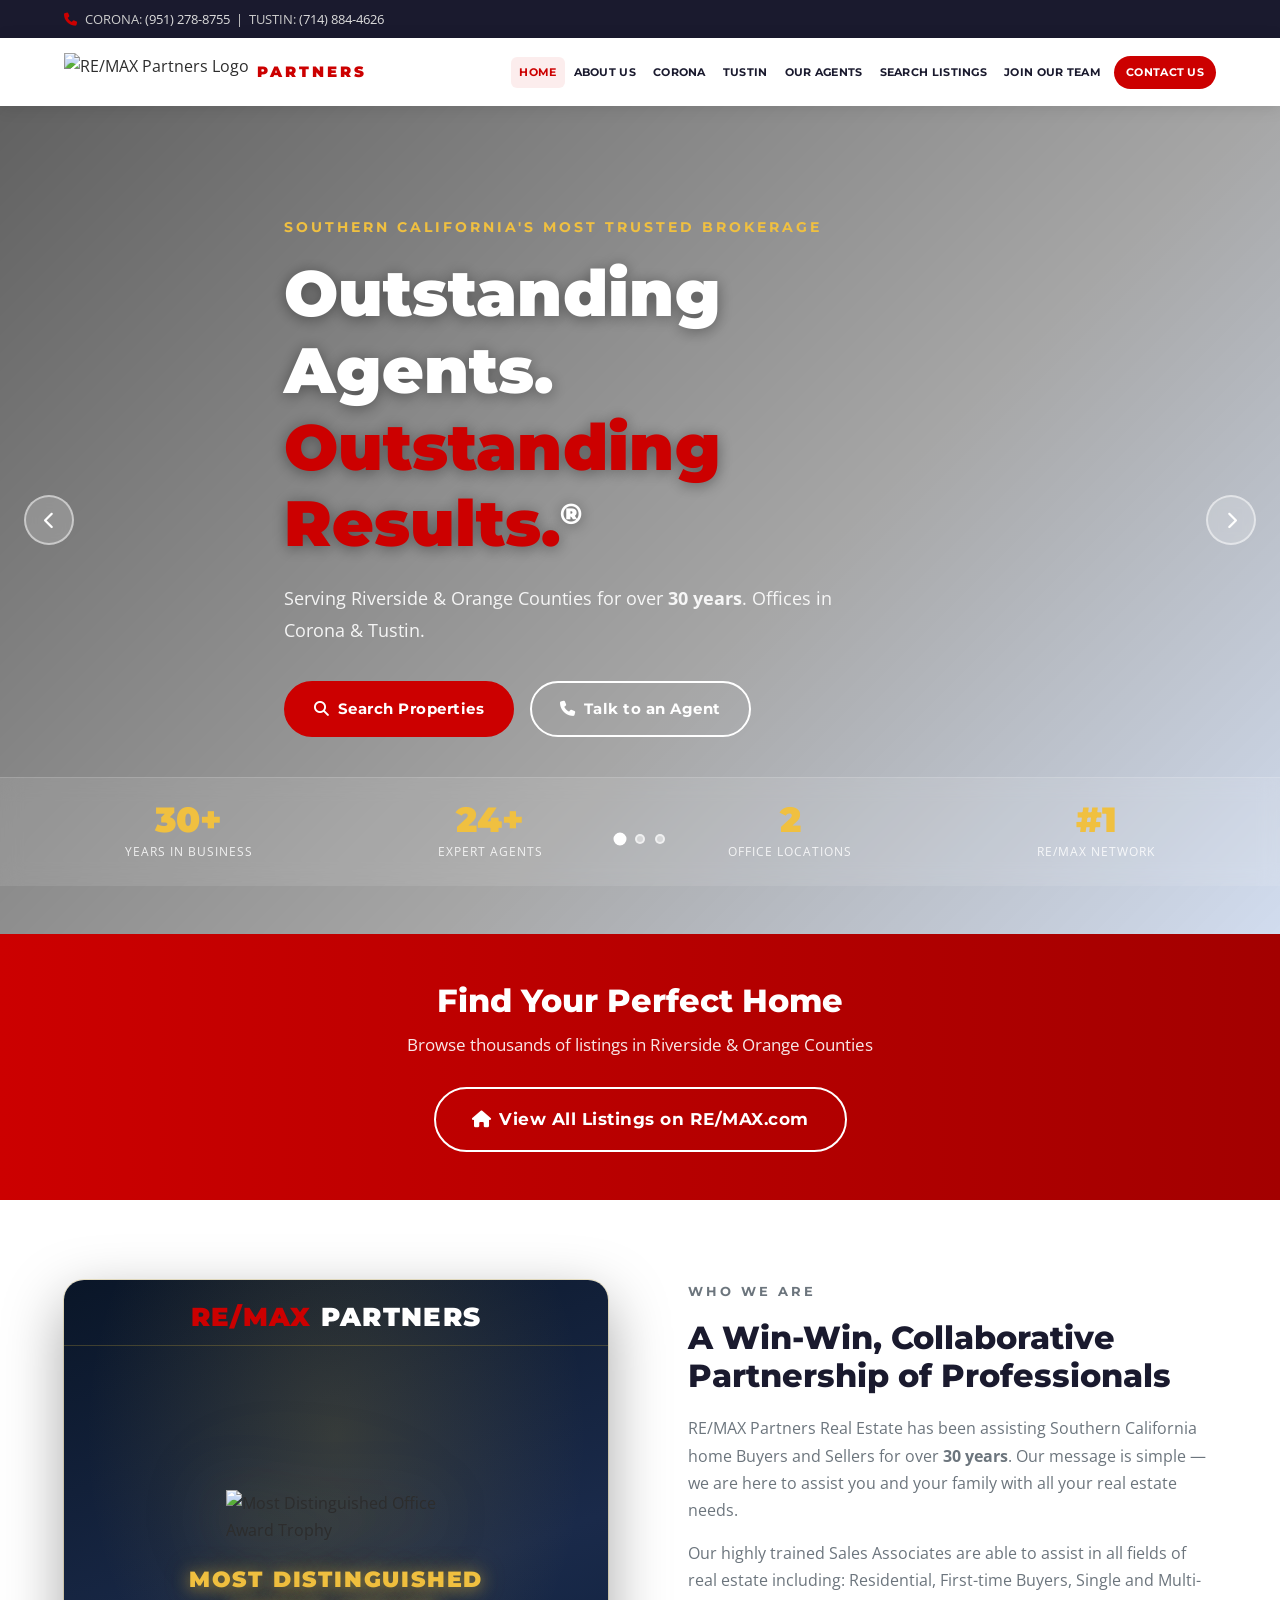
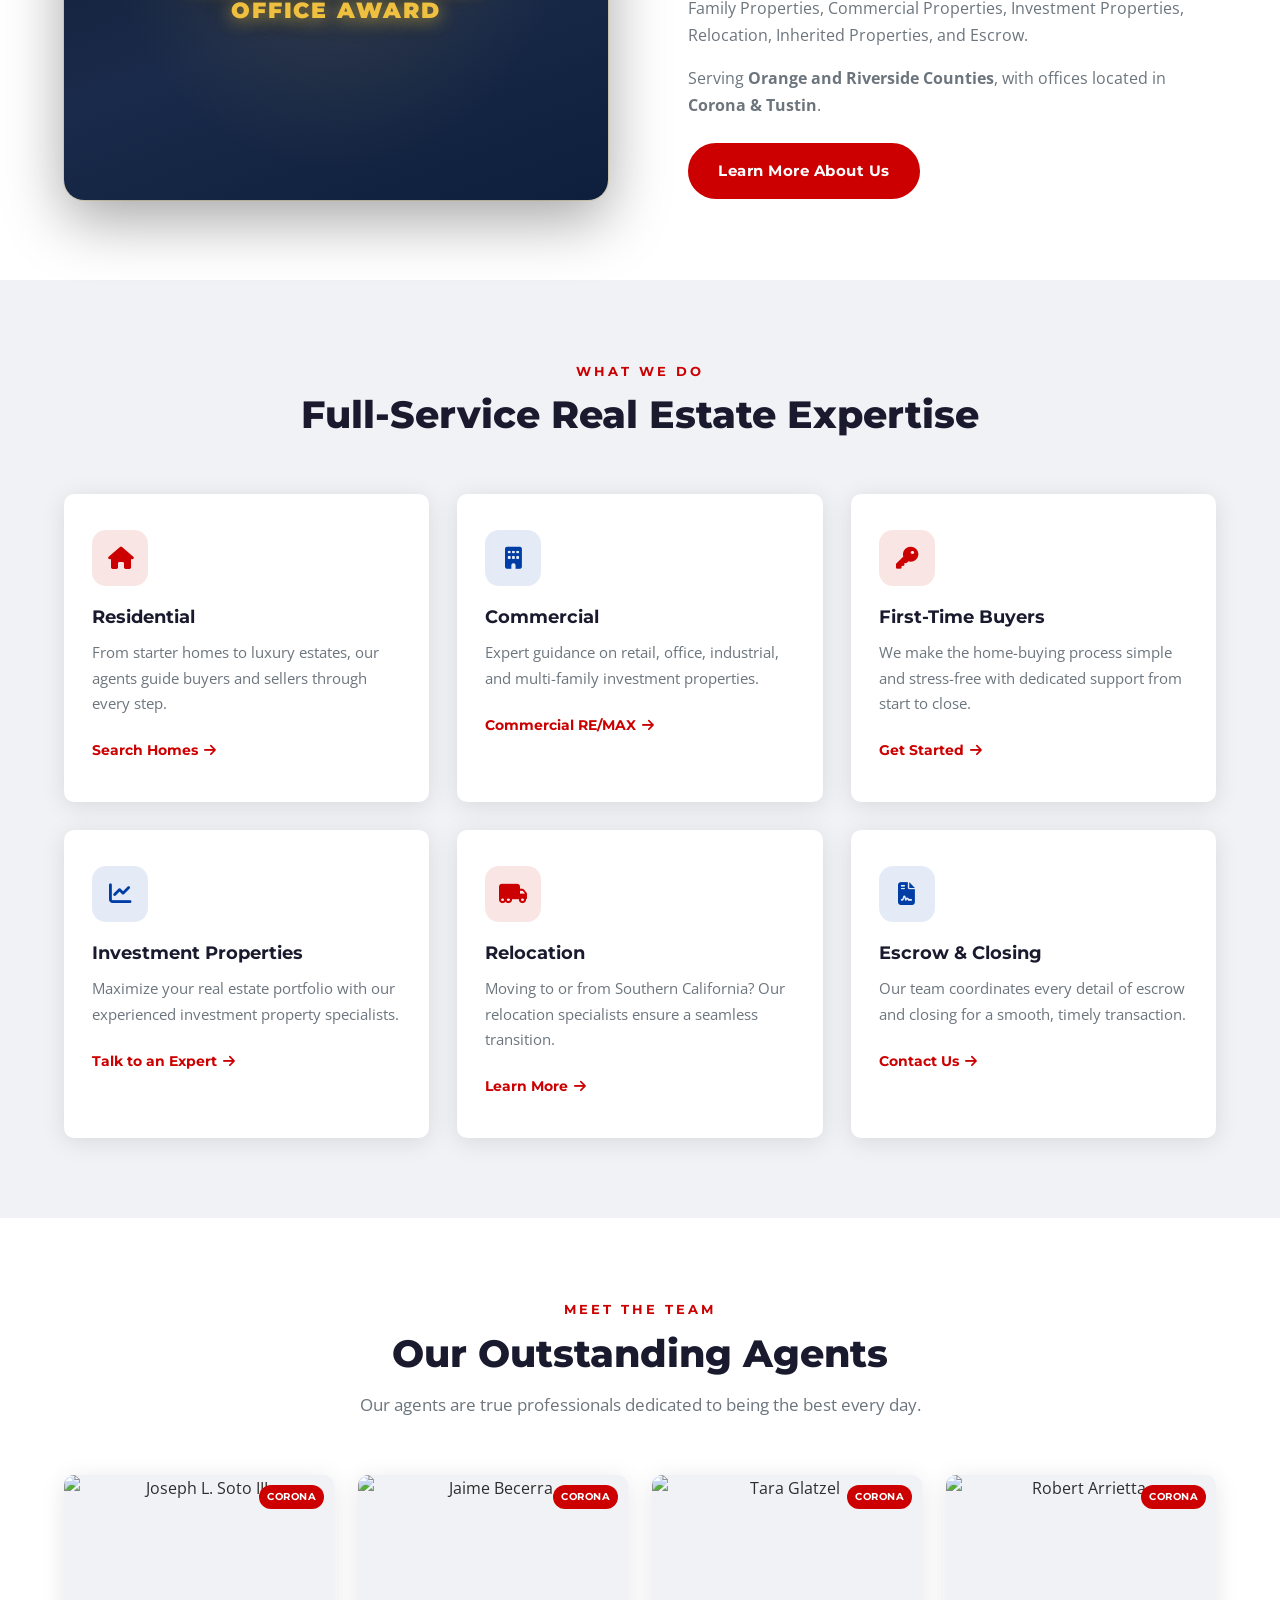
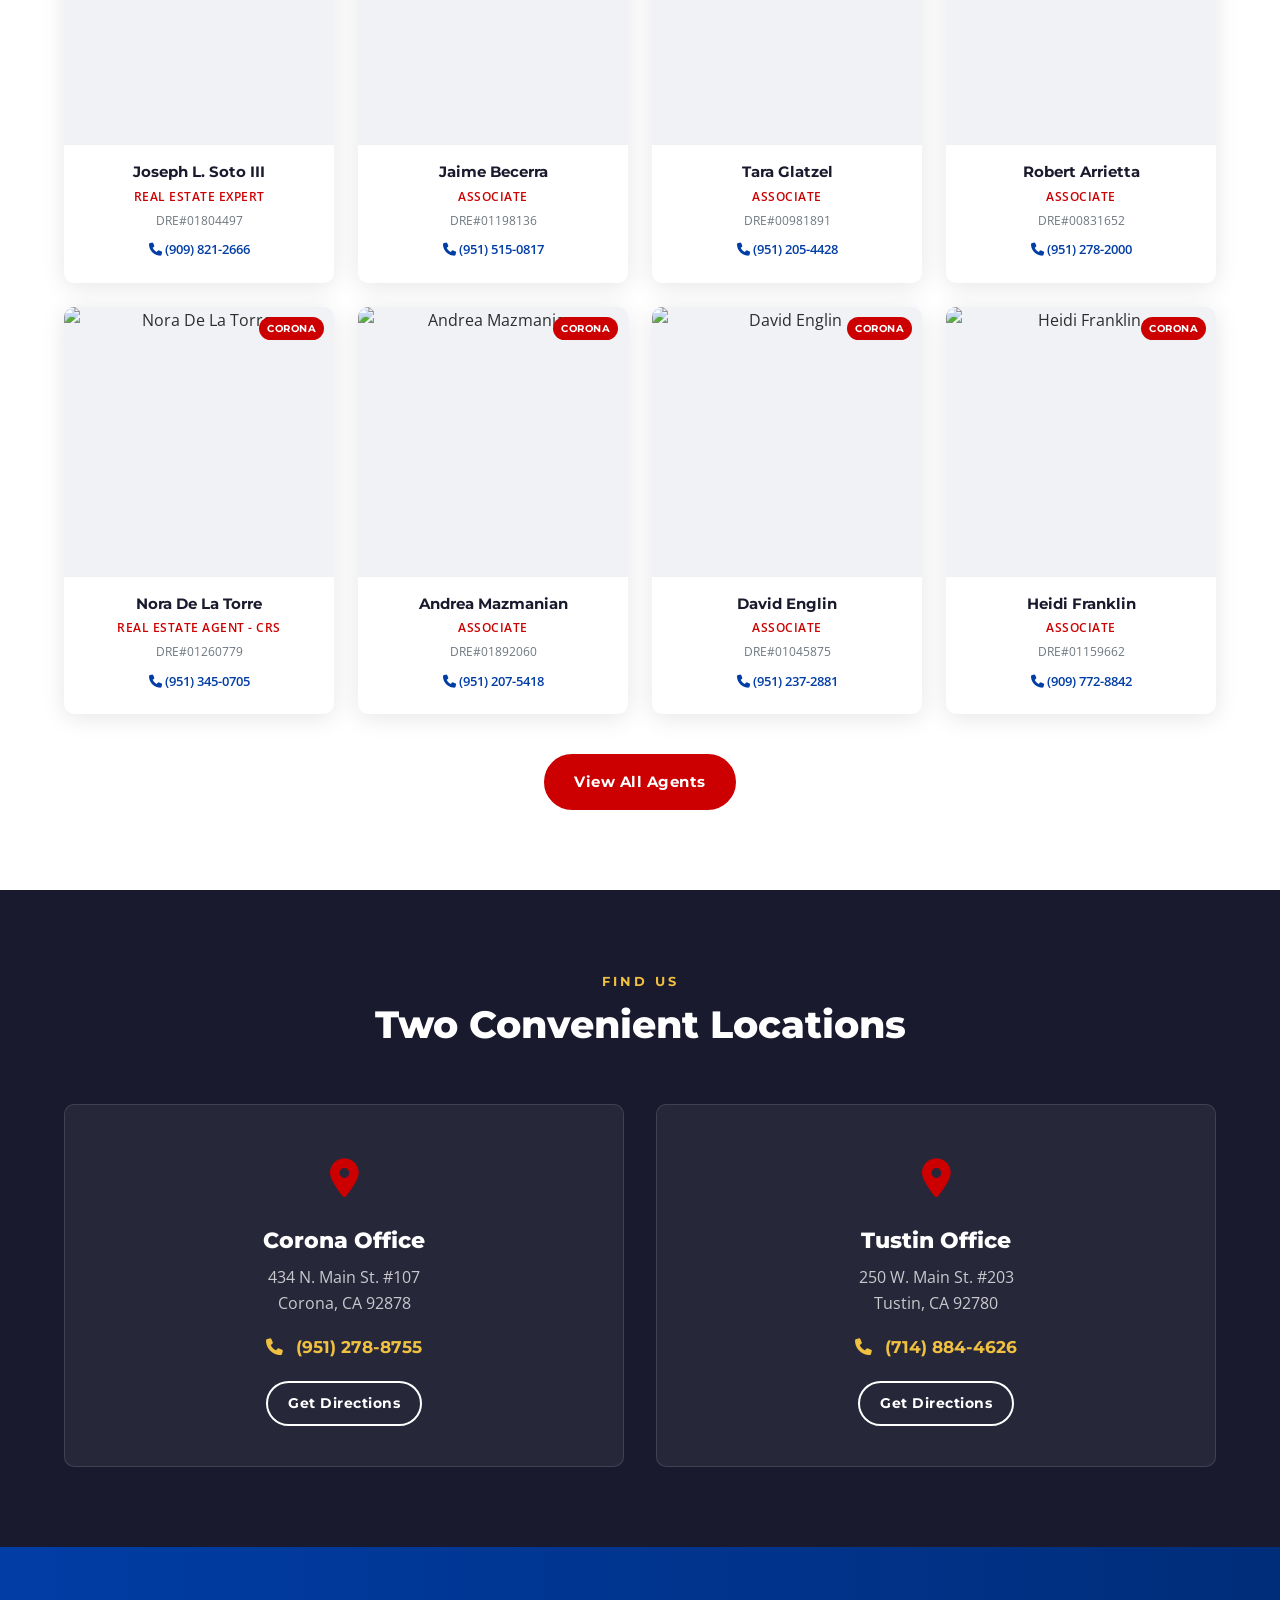
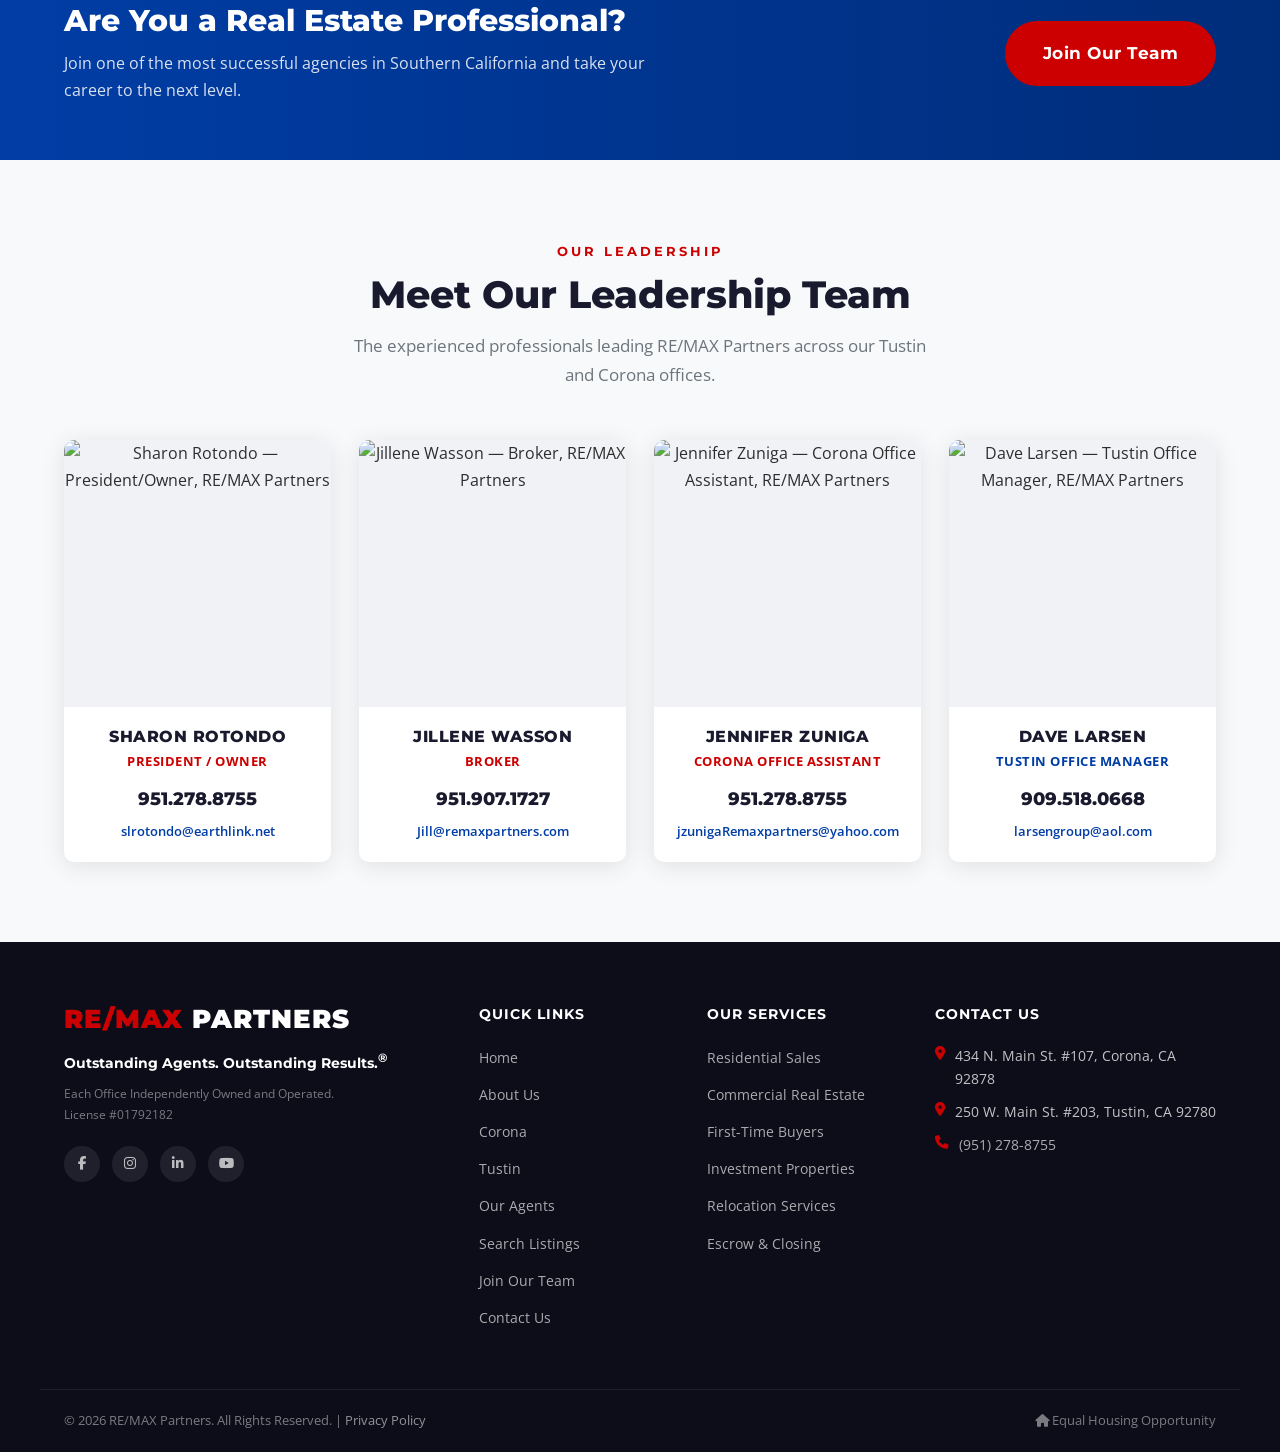
==== index.html @ 7e948765 "Add Felipe Gallardo photo via CDN URL on all 4 pages" ====
<!DOCTYPE html>
<html lang="en">
<head>
  <meta charset="UTF-8" />
  <meta name="viewport" content="width=device-width, initial-scale=1.0" />
  <title>RE/MAX Partners | Tustin & Corona, CA Real Estate Agents</title>
  <meta name="description" content="RE/MAX Partners connects Orange County and Inland Empire buyers & sellers with top local agents in Tustin and Corona, CA. Search homes, get a free valuation, talk to an expert." />
  <meta name="robots" content="index, follow" />
  <meta name="google-site-verification" content="google32ae3e424660372d" />
  <link rel="canonical" href="https://www.remaxpartners.com/" />
  <!-- Open Graph -->
  <meta property="og:type" content="website" />
  <meta property="og:title" content="RE/MAX Partners | Tustin & Corona, CA Real Estate Agents" />
  <meta property="og:description" content="Top-rated real estate agents serving Tustin, Corona, and all of Orange County & Inland Empire. Search homes for sale, get a free home valuation." />
  <meta property="og:url" content="https://www.remaxpartners.com/" />
  <meta property="og:site_name" content="RE/MAX Partners" />
  <meta property="og:image" content="https://files.manuscdn.com/user_upload_by_module/session_file/310519663764764758/erXUjFsIWqmooNMz.png" />
  <!-- Twitter Card -->
  <meta name="twitter:card" content="summary_large_image" />
  <meta name="twitter:title" content="RE/MAX Partners | Tustin & Corona, CA Real Estate Agents" />
  <meta name="twitter:description" content="Top-rated real estate agents serving Tustin, Corona, and all of Orange County & Inland Empire. Search homes for sale, get a free home valuation." />
  <meta name="description" content="RE/MAX Partners – Southern California's premier real estate brokerage serving Riverside and Orange Counties for over 30 years." />
  <link rel="preconnect" href="https://fonts.googleapis.com" />
  <link rel="preconnect" href="https://fonts.gstatic.com" crossorigin />
  <link href="https://fonts.googleapis.com/css2?family=Montserrat:wght@400;600;700;800;900&family=Open+Sans:wght@400;600&display=swap" rel="stylesheet" />
  <link rel="stylesheet" href="https://cdnjs.cloudflare.com/ajax/libs/font-awesome/6.5.0/css/all.min.css" />
  <link rel="stylesheet" href="styles.css" />

  <script type="application/ld+json">
{
  "@context": "https://schema.org",
  "@graph": [
    {
      "@context": "https://schema.org",
      "@type": [
        "Organization",
        "RealEstateAgency"
      ],
      "name": "RE/MAX Partners",
      "legalName": "RE/MAX Partners",
      "url": "https://www.remaxpartners.com",
      "logo": "https://files.manuscdn.com/user_upload_by_module/session_file/310519663764764758/erXUjFsIWqmooNMz.png",
      "image": "https://files.manuscdn.com/user_upload_by_module/session_file/310519663764764758/erXUjFsIWqmooNMz.png",
      "description": "RE/MAX Partners is an award-winning real estate brokerage with offices in Tustin and Corona, CA, serving Orange County and Inland Empire buyers and sellers.",
      "foundingDate": "1992",
      "areaServed": [
        "Tustin, CA",
        "Irvine, CA",
        "Santa Ana, CA",
        "Orange, CA",
        "Anaheim, CA",
        "Anaheim Hills, CA",
        "Lake Forest, CA",
        "Villa Park, CA",
        "North Tustin, CA",
        "Corona, CA",
        "Eastvale, CA",
        "Norco, CA",
        "Riverside, CA",
        "Chino Hills, CA",
        "Jurupa Valley, CA",
        "Lake Elsinore, CA",
        "Temescal Valley, CA"
      ],
      "location": [
        {
          "@type": "Place",
          "name": "RE/MAX Partners - Tustin Office",
          "address": {
            "@type": "PostalAddress",
            "streetAddress": "250 W. Main St. #203",
            "addressLocality": "Tustin",
            "addressRegion": "CA",
            "postalCode": "92780",
            "addressCountry": "US"
          },
          "telephone": "+17148844626"
        },
        {
          "@type": "Place",
          "name": "RE/MAX Partners - Corona Office",
          "address": {
            "@type": "PostalAddress",
            "streetAddress": "434 N. Main St. #107",
            "addressLocality": "Corona",
            "addressRegion": "CA",
            "postalCode": "92878",
            "addressCountry": "US"
          },
          "telephone": "+19512788755"
        }
      ],
      "sameAs": [
        "https://www.remax.com/usa/en/residential/office/corona/remax-partners-100422450",
        "https://www.remax.com/usa/en/residential/office/tustin/remax-partners-100766001",
        "https://coronarealestate.com"
      ]
    },
    {
      "@type": "FAQPage",
      "mainEntity": [
        {
          "@type": "Question",
          "name": "Where is RE/MAX Partners located?",
          "acceptedAnswer": {
            "@type": "Answer",
            "text": "RE/MAX Partners has two offices in Southern California: 434 N. Main St. #107, Corona, CA 92878 (phone: 951-278-8755) and 250 W. Main St. #203, Tustin, CA 92780 (phone: 714-884-4626)."
          }
        },
        {
          "@type": "Question",
          "name": "What cities does RE/MAX Partners serve?",
          "acceptedAnswer": {
            "@type": "Answer",
            "text": "RE/MAX Partners serves buyers and sellers across Orange County and Inland Empire, including Tustin, Irvine, Santa Ana, Orange, Anaheim Hills, Lake Forest, Villa Park, North Tustin, Corona, Eastvale, Norco, Riverside, Chino Hills, Jurupa Valley, Lake Elsinore, and Temescal Valley, CA."
          }
        },
        {
          "@type": "Question",
          "name": "How do I contact RE/MAX Partners?",
          "acceptedAnswer": {
            "@type": "Answer",
            "text": "Call RE/MAX Partners' Corona office at (951) 278-8755 or the Tustin office at (714) 884-4626. You can also visit remaxpartners.com to search listings, request a home valuation, or connect with an agent."
          }
        },
        {
          "@type": "Question",
          "name": "Is RE/MAX Partners an award-winning real estate office?",
          "acceptedAnswer": {
            "@type": "Answer",
            "text": "Yes. RE/MAX Partners has earned the RE/MAX Most Distinguished Office Award, recognizing excellence in service, production, and community involvement across both the Tustin and Corona offices."
          }
        }
      ]
    }
  ]
}
  </script>
</head>
<body>

  <!-- TOP BAR -->
  <div class="topbar">
    <div class="container topbar-inner">
      <span><i class="fas fa-phone"></i> CORONA: <a href="tel:9512788755">(951) 278-8755</a> &nbsp;|&nbsp; TUSTIN: <a href="tel:7148844626">(714) 884-4626</a></span>
    </div>
  </div>

  <!-- HEADER -->
  <header class="header" id="header">
    <div class="container header-inner">
      <a href="index.html" class="brand">
        <img src="https://files.manuscdn.com/user_upload_by_module/session_file/310519663764764758/erXUjFsIWqmooNMz.png" alt="RE/MAX Partners Logo" class="brand-logo" />
        <span class="brand-sub">PARTNERS</span>
      </a>
      <nav class="nav" id="nav">
        <ul>
          <li><a href="index.html" class="active">Home</a></li>
          <li><a href="about.html">About Us</a></li>
          <li><a href="corona.html">Corona</a></li>
          <li><a href="tustin.html">Tustin</a></li>
          <li><a href="agents.html">Our Agents</a></li>
          <li><a href="https://www.remax.com/usa/en/residential/office/corona/remax-partners-100422450" target="_blank">Search Listings</a></li>
          
          <li><a href="join.html">Join Our Team</a></li>
          <li><a href="contact.html" class="nav-cta">Contact Us</a></li>
        </ul>
      </nav>
      <button class="hamburger" id="hamburger" aria-label="Toggle menu">
        <span></span><span></span><span></span>
      </button>
    </div>
  </header>

  <!-- HERO SLIDESHOW -->
  <section class="hero" id="home">
    <div class="hero-slideshow">
      <div class="slide active" style="background-image:url('https://files.manuscdn.com/user_upload_by_module/session_file/310519663764764758/CzEYPSoFGFJJLiXR.jpg')"></div>
      <div class="slide" style="background-image:url('https://files.manuscdn.com/user_upload_by_module/session_file/310519663764764758/uqHJiOOaiPAWmXlO.jpg')"></div>
      <div class="slide" style="background-image:url('https://files.manuscdn.com/user_upload_by_module/session_file/310519663764764758/QJCmBwJQsRDDdKhn.jpg')"></div>
    </div>
    <div class="hero-overlay"></div>
    <button class="slide-arrow slide-prev" aria-label="Previous"><i class="fas fa-chevron-left"></i></button>
    <button class="slide-arrow slide-next" aria-label="Next"><i class="fas fa-chevron-right"></i></button>
    <div class="slide-dots">
      <span class="dot active" data-index="0"></span>
      <span class="dot" data-index="1"></span>
      <span class="dot" data-index="2"></span>
    </div>
    <div class="container hero-content">
      <p class="hero-eyebrow">Southern California's Most Trusted Brokerage</p>
      <h1>Outstanding Agents.<br><span class="accent-red">Outstanding Results.</span><sup>®</sup></h1>
      <p class="hero-sub">Serving Riverside &amp; Orange Counties for over <strong>30 years</strong>. Offices in Corona &amp; Tustin.</p>
      <div class="hero-actions">
        <a href="https://www.remax.com/usa/en/residential/office/corona/remax-partners-100422450" target="_blank" class="btn btn-primary"><i class="fas fa-search"></i> Search Properties</a>
        <a href="contact.html" class="btn btn-outline-white"><i class="fas fa-phone"></i> Talk to an Agent</a>
      </div>
    </div>
    <div class="hero-stats">
      <div class="container stats-row">
        <div class="stat"><span class="stat-num">30+</span><span class="stat-label">Years in Business</span></div>
        <div class="stat"><span class="stat-num">24+</span><span class="stat-label">Expert Agents</span></div>
        <div class="stat"><span class="stat-num">2</span><span class="stat-label">Office Locations</span></div>
        <div class="stat"><span class="stat-num">#1</span><span class="stat-label">RE/MAX Network</span></div>
      </div>
    </div>
  </section>

  <!-- SEARCH BANNER -->
  <section class="search-banner">
    <div class="container">
      <h2>Find Your Perfect Home</h2>
      <p>Browse thousands of listings in Riverside &amp; Orange Counties</p>
      <a href="https://www.remax.com/usa/en/residential/office/corona/remax-partners-100422450" target="_blank" class="btn btn-outline-white btn-lg"><i class="fas fa-home"></i> View All Listings on RE/MAX.com</a>
    </div>
  </section>

  <!-- ABOUT -->
  <section class="about-strip section-pad" id="about">
    <div class="container about-grid">
      <div class="about-img-wrap">
        <div class="award-card">
      <div class="award-card-header">
        <span style="font-family:'Montserrat',sans-serif;font-size:1.6rem;font-weight:900;letter-spacing:.05em;line-height:1">
          <span style="color:#cc0000">RE/MAX</span><span style="color:#fff"> PARTNERS</span>
        </span>
      </div>
          <div class="award-card-body">
            <img src="https://files.manuscdn.com/user_upload_by_module/session_file/310519663764764758/VldnqDkXelVVmFKA.png" alt="Most Distinguished Office Award Trophy" class="award-trophy-large" />
            <p class="award-card-title">Most Distinguished<br>Office Award</p>
          </div>
        </div>
      </div>
      <div class="about-text">
        <p class="section-eyebrow">Who We Are</p>
        <h2>A Win-Win, Collaborative Partnership of Professionals</h2>
        <p>RE/MAX Partners Real Estate has been assisting Southern California home Buyers and Sellers for over <strong>30 years</strong>. Our message is simple — we are here to assist you and your family with all your real estate needs.</p>
        <p>Our highly trained Sales Associates are able to assist in all fields of real estate including: Residential, First-time Buyers, Single and Multi-Family Properties, Commercial Properties, Investment Properties, Relocation, Inherited Properties, and Escrow.</p>
        <p>Serving <strong>Orange and Riverside Counties</strong>, with offices located in <strong>Corona &amp; Tustin</strong>.</p>
        <a href="about.html" class="btn btn-primary">Learn More About Us</a>
      </div>
    </div>
  </section>

  <!-- SERVICES -->
  <section class="services section-pad bg-light">
    <div class="container">
      <div class="section-header">
        <p class="section-eyebrow">What We Do</p>
        <h2>Full-Service Real Estate Expertise</h2>
      </div>
      <div class="services-grid">
        <div class="service-card"><div class="service-icon-wrap red"><i class="fas fa-home"></i></div><h3>Residential</h3><p>From starter homes to luxury estates, our agents guide buyers and sellers through every step.</p><a href="https://www.remax.com/usa/en/residential/office/corona/remax-partners-100422450" target="_blank" class="service-link">Search Homes <i class="fas fa-arrow-right"></i></a></div>
        <div class="service-card"><div class="service-icon-wrap blue"><i class="fas fa-building"></i></div><h3>Commercial</h3><p>Expert guidance on retail, office, industrial, and multi-family investment properties.</p><a href="https://www.remaxcommercial.com/" target="_blank" class="service-link">Commercial RE/MAX <i class="fas fa-arrow-right"></i></a></div>
        <div class="service-card"><div class="service-icon-wrap red"><i class="fas fa-key"></i></div><h3>First-Time Buyers</h3><p>We make the home-buying process simple and stress-free with dedicated support from start to close.</p><a href="contact.html" class="service-link">Get Started <i class="fas fa-arrow-right"></i></a></div>
        <div class="service-card"><div class="service-icon-wrap blue"><i class="fas fa-chart-line"></i></div><h3>Investment Properties</h3><p>Maximize your real estate portfolio with our experienced investment property specialists.</p><a href="contact.html" class="service-link">Talk to an Expert <i class="fas fa-arrow-right"></i></a></div>
        <div class="service-card"><div class="service-icon-wrap red"><i class="fas fa-truck-moving"></i></div><h3>Relocation</h3><p>Moving to or from Southern California? Our relocation specialists ensure a seamless transition.</p><a href="contact.html" class="service-link">Learn More <i class="fas fa-arrow-right"></i></a></div>
        <div class="service-card"><div class="service-icon-wrap blue"><i class="fas fa-file-contract"></i></div><h3>Escrow &amp; Closing</h3><p>Our team coordinates every detail of escrow and closing for a smooth, timely transaction.</p><a href="contact.html" class="service-link">Contact Us <i class="fas fa-arrow-right"></i></a></div>
      </div>
    </div>
  </section>

  <!-- AGENTS PREVIEW -->
  <section class="agents-preview section-pad">
    <div class="container">
      <div class="section-header">
        <p class="section-eyebrow">Meet the Team</p>
        <h2>Our Outstanding Agents</h2>
        <p class="section-desc">Our agents are true professionals dedicated to being the best every day.</p>
      </div>
      <div class="agents-grid" id="agents-grid"></div>
      <div class="section-cta"><a href="agents.html" class="btn btn-primary">View All Agents</a></div>
    </div>
  </section>

  <!-- LOCATIONS -->
  <section class="locations section-pad bg-dark">
    <div class="container">
      <div class="section-header light">
        <p class="section-eyebrow">Find Us</p>
        <h2>Two Convenient Locations</h2>
      </div>
      <div class="locations-grid">
        <div class="location-card">
          <div class="location-icon"><i class="fas fa-map-marker-alt"></i></div>
          <h3>Corona Office</h3>
          <p>434 N. Main St. #107<br>Corona, CA 92878</p>
          <a href="tel:9512788755" class="location-phone"><i class="fas fa-phone"></i> (951) 278-8755</a>
          <a href="https://www.google.com/maps/search/?api=1&query=434+N+Main+St+%23107+Corona+CA+92878" target="_blank" class="btn btn-outline-white btn-sm">Get Directions</a>
        </div>
        <div class="location-card">
          <div class="location-icon"><i class="fas fa-map-marker-alt"></i></div>
          <h3>Tustin Office</h3>
          <p>250 W. Main St. #203<br>Tustin, CA 92780</p>
          <a href="tel:7148844626" class="location-phone"><i class="fas fa-phone"></i> (714) 884-4626</a>
          <a href="https://www.google.com/maps/search/?api=1&query=250+W+Main+St+%23203+Tustin+CA+92780" target="_blank" class="btn btn-outline-white btn-sm">Get Directions</a>
        </div>
      </div>
    </div>
  </section>

  <!-- JOIN BANNER -->
  <section class="join-banner">
    <div class="container join-banner-inner">
      <div class="join-text">
        <h2>Are You a Real Estate Professional?</h2>
        <p>Join one of the most successful agencies in Southern California and take your career to the next level.</p>
      </div>
      <a href="join.html" class="btn btn-primary btn-lg">Join Our Team</a>
    </div>
  </section>

  <!-- FOOTER -->
  <!-- Leadership Team Section -->
  <section style="padding:80px 0;background:#f8f9fa">
    <div class="container">
      <div style="text-align:center;margin-bottom:50px">
        <span style="font-family:'Montserrat',sans-serif;font-weight:700;font-size:.82rem;letter-spacing:3px;text-transform:uppercase;color:#cc0000;display:block;margin-bottom:10px">Our Leadership</span>
        <h2 style="font-family:'Montserrat',sans-serif;font-size:clamp(1.8rem,3vw,2.4rem);font-weight:800;color:#1a1a2e;margin-bottom:14px">Meet Our Leadership Team</h2>
        <p style="color:#6c757d;max-width:600px;margin:0 auto;font-size:1.05rem">The experienced professionals leading RE/MAX Partners across our Tustin and Corona offices.</p>
      </div>
      <div style="display:grid;grid-template-columns:repeat(4,1fr);gap:28px">

        <!-- Sharon Rotondo -->
        <div style="background:#fff;border-radius:10px;overflow:hidden;box-shadow:0 4px 24px rgba(0,0,0,.10);text-align:center;transition:transform .35s,box-shadow .35s" onmouseover="this.style.transform='translateY(-6px)';this.style.boxShadow='0 8px 40px rgba(0,0,0,.16)'" onmouseout="this.style.transform='';this.style.boxShadow='0 4px 24px rgba(0,0,0,.10)'">
          <div style="width:100%;aspect-ratio:1;overflow:hidden;background:#f0f2f5">
            <img src="https://files.manuscdn.com/user_upload_by_module/session_file/310519663764764758/xcuTdmyTCBctUvWO.jpg" alt="Sharon Rotondo — President/Owner, RE/MAX Partners" style="width:100%;height:100%;object-fit:cover;object-position:top" />
          </div>
          <div style="padding:20px 16px">
            <h4 style="font-family:'Montserrat',sans-serif;font-size:1rem;font-weight:800;color:#1a1a2e;margin-bottom:4px;text-transform:uppercase;letter-spacing:.5px">Sharon Rotondo</h4>
            <p style="font-size:.82rem;color:#cc0000;font-weight:700;text-transform:uppercase;letter-spacing:.5px;margin-bottom:12px">President / Owner</p>
            <a href="tel:9512788755" style="display:block;font-family:'Montserrat',sans-serif;font-size:1.1rem;font-weight:800;color:#1a1a2e;margin-bottom:6px;text-decoration:none">951.278.8755</a>
            <a href="mailto:slrotondo@earthlink.net" style="display:block;font-size:.82rem;color:#003da5;font-weight:600;text-decoration:none">slrotondo@earthlink.net</a>
          </div>
        </div>

        <!-- Jillene Wasson -->
        <div style="background:#fff;border-radius:10px;overflow:hidden;box-shadow:0 4px 24px rgba(0,0,0,.10);text-align:center;transition:transform .35s,box-shadow .35s" onmouseover="this.style.transform='translateY(-6px)';this.style.boxShadow='0 8px 40px rgba(0,0,0,.16)'" onmouseout="this.style.transform='';this.style.boxShadow='0 4px 24px rgba(0,0,0,.10)'">
          <div style="width:100%;aspect-ratio:1;overflow:hidden;background:#f0f2f5">
            <img src="https://files.manuscdn.com/user_upload_by_module/session_file/310519663764764758/IfAssofOhXLdGLof.jpg" alt="Jillene Wasson — Broker, RE/MAX Partners" style="width:100%;height:100%;object-fit:cover;object-position:top" />
          </div>
          <div style="padding:20px 16px">
            <h4 style="font-family:'Montserrat',sans-serif;font-size:1rem;font-weight:800;color:#1a1a2e;margin-bottom:4px;text-transform:uppercase;letter-spacing:.5px">Jillene Wasson</h4>
            <p style="font-size:.82rem;color:#cc0000;font-weight:700;text-transform:uppercase;letter-spacing:.5px;margin-bottom:12px">Broker</p>
            <a href="tel:9519071727" style="display:block;font-family:'Montserrat',sans-serif;font-size:1.1rem;font-weight:800;color:#1a1a2e;margin-bottom:6px;text-decoration:none">951.907.1727</a>
            <a href="mailto:Jill@remaxpartners.com" style="display:block;font-size:.82rem;color:#003da5;font-weight:600;text-decoration:none">Jill@remaxpartners.com</a>
          </div>
        </div>

        <!-- Jennifer Zuniga -->
        <div style="background:#fff;border-radius:10px;overflow:hidden;box-shadow:0 4px 24px rgba(0,0,0,.10);text-align:center;transition:transform .35s,box-shadow .35s" onmouseover="this.style.transform='translateY(-6px)';this.style.boxShadow='0 8px 40px rgba(0,0,0,.16)'" onmouseout="this.style.transform='';this.style.boxShadow='0 4px 24px rgba(0,0,0,.10)'">
          <div style="width:100%;aspect-ratio:1;overflow:hidden;background:#f0f2f5">
            <img src="https://files.manuscdn.com/user_upload_by_module/session_file/310519663764764758/TawbKxMNLtkhWUss.jpg" alt="Jennifer Zuniga — Corona Office Assistant, RE/MAX Partners" style="width:100%;height:100%;object-fit:cover;object-position:top" />
          </div>
          <div style="padding:20px 16px">
            <h4 style="font-family:'Montserrat',sans-serif;font-size:1rem;font-weight:800;color:#1a1a2e;margin-bottom:4px;text-transform:uppercase;letter-spacing:.5px">Jennifer Zuniga</h4>
            <p style="font-size:.82rem;color:#cc0000;font-weight:700;text-transform:uppercase;letter-spacing:.5px;margin-bottom:12px">Corona Office Assistant</p>
            <a href="tel:9512788755" style="display:block;font-family:'Montserrat',sans-serif;font-size:1.1rem;font-weight:800;color:#1a1a2e;margin-bottom:6px;text-decoration:none">951.278.8755</a>
            <a href="mailto:jzunigaRemaxpartners@yahoo.com" style="display:block;font-size:.82rem;color:#003da5;font-weight:600;text-decoration:none">jzunigaRemaxpartners@yahoo.com</a>
          </div>
        </div>

        <!-- Dave Larsen -->
        <div style="background:#fff;border-radius:10px;overflow:hidden;box-shadow:0 4px 24px rgba(0,0,0,.10);text-align:center;transition:transform .35s,box-shadow .35s" onmouseover="this.style.transform='translateY(-6px)';this.style.boxShadow='0 8px 40px rgba(0,0,0,.16)'" onmouseout="this.style.transform='';this.style.boxShadow='0 4px 24px rgba(0,0,0,.10)'">
          <div style="width:100%;aspect-ratio:1;overflow:hidden;background:#f0f2f5">
            <img src="https://files.manuscdn.com/user_upload_by_module/session_file/310519663764764758/NLLqLJIofaFygFtv.jpg" alt="Dave Larsen — Tustin Office Manager, RE/MAX Partners" style="width:100%;height:100%;object-fit:cover;object-position:center top" />
          </div>
          <div style="padding:20px 16px">
            <h4 style="font-family:'Montserrat',sans-serif;font-size:1rem;font-weight:800;color:#1a1a2e;margin-bottom:4px;text-transform:uppercase;letter-spacing:.5px">Dave Larsen</h4>
            <p style="font-size:.82rem;color:#003da5;font-weight:700;text-transform:uppercase;letter-spacing:.5px;margin-bottom:12px">Tustin Office Manager</p>
            <a href="tel:9095180668" style="display:block;font-family:'Montserrat',sans-serif;font-size:1.1rem;font-weight:800;color:#1a1a2e;margin-bottom:6px;text-decoration:none">909.518.0668</a>
            <a href="mailto:larsengroup@aol.com" style="display:block;font-size:.82rem;color:#003da5;font-weight:600;text-decoration:none">larsengroup@aol.com</a>
          </div>
        </div>

      </div>
      <!-- Mobile responsive override -->
      <style>@media(max-width:768px){.leadership-grid{grid-template-columns:repeat(2,1fr)!important}@media(max-width:480px){.leadership-grid{grid-template-columns:1fr!important}}}</style>
    </div>
  </section>

  <footer class="footer">
    <div class="container footer-grid">
      <div class="footer-brand">
        <div style="margin-bottom:16px;display:flex;align-items:center;gap:10px">
          <span style="font-family:'Montserrat',sans-serif;font-size:1.6rem;font-weight:900;letter-spacing:.04em;line-height:1">
            <span style="color:#cc0000">RE/MAX</span><span style="color:#fff"> PARTNERS</span>
          </span>
        </div>
        <p class="footer-tagline">Outstanding Agents. Outstanding Results.<sup>®</sup></p>
        <p class="footer-legal">Each Office Independently Owned and Operated.<br>License #01792182</p>
        <div class="footer-social">
          <a href="#" aria-label="Facebook"><i class="fab fa-facebook-f"></i></a>
          <a href="#" aria-label="Instagram"><i class="fab fa-instagram"></i></a>
          <a href="#" aria-label="LinkedIn"><i class="fab fa-linkedin-in"></i></a>
          <a href="#" aria-label="YouTube"><i class="fab fa-youtube"></i></a>
        </div>
      </div>
      <div class="footer-col">
        <h4>Quick Links</h4>
        <ul>
          <li><a href="index.html">Home</a></li>
          <li><a href="about.html">About Us</a></li>
          <li><a href="corona.html">Corona</a></li>
          <li><a href="tustin.html">Tustin</a></li>
          <li><a href="agents.html">Our Agents</a></li>
          <li><a href="https://www.remax.com/usa/en/residential/office/corona/remax-partners-100422450" target="_blank">Search Listings</a></li>
          <li><a href="join.html">Join Our Team</a></li>
          <li><a href="contact.html">Contact Us</a></li>
        </ul>
      </div>
      <div class="footer-col">
        <h4>Our Services</h4>
        <ul>
          <li><a href="#">Residential Sales</a></li>
          <li><a href="#">Commercial Real Estate</a></li>
          <li><a href="#">First-Time Buyers</a></li>
          <li><a href="#">Investment Properties</a></li>
          <li><a href="#">Relocation Services</a></li>
          <li><a href="#">Escrow &amp; Closing</a></li>
        </ul>
      </div>
      <div class="footer-col">
        <h4>Contact Us</h4>
        <ul class="footer-contact">
          <li><i class="fas fa-map-marker-alt"></i> 434 N. Main St. #107, Corona, CA 92878</li>
          <li><i class="fas fa-map-marker-alt"></i> 250 W. Main St. #203, Tustin, CA 92780</li>
          <li><i class="fas fa-phone"></i> <a href="tel:9512788755">(951) 278-8755</a></li>
        </ul>
      </div>
    </div>
    <div class="footer-bottom">
      <div class="container footer-bottom-inner">
        <p>&copy; 2026 RE/MAX Partners. All Rights Reserved. | <a href="#">Privacy Policy</a></p>
        <p><i class="fas fa-home"></i> Equal Housing Opportunity</p>
      </div>
    </div>
  </footer>

  <script>
  // Sticky header
  const header=document.getElementById('header');
  if(header){window.addEventListener('scroll',()=>{header.classList.toggle('scrolled',window.scrollY>60)})}

  // Hamburger
  const hamburger=document.getElementById('hamburger');
  const nav=document.getElementById('nav');
  if(hamburger&&nav){
    hamburger.addEventListener('click',()=>{hamburger.classList.toggle('open');nav.classList.toggle('open')});
    nav.querySelectorAll('a').forEach(l=>l.addEventListener('click',()=>{hamburger.classList.remove('open');nav.classList.remove('open')}));
  }

  // Agent data
  const agents=[
    {name:"Jillene Wasson",title:"Owner / Broker",phone:"(951) 907-1727",img:"https://papiphotos.remax-im.com/Person/100073782/MainPhoto_cropped/MainPhoto_cropped.jpg",dre:"DRE#01432341",office:"Corona"},
    {name:"Joseph L. Soto III",title:"Real Estate Expert",phone:"(909) 821-2666",img:"https://papiphotos.remax-im.com/Person/100074228/MainPhoto_cropped/MainPhoto_cropped.jpg",dre:"DRE#01804497",office:"Corona"},
    {name:"Jaime Becerra",title:"Associate",phone:"(951) 515-0817",img:"https://papiphotos.remax-im.com/Person/100014753/MainPhoto_cropped/MainPhoto_cropped.jpg",dre:"DRE#01198136",office:"Corona"},
    {name:"Tara Glatzel",title:"Associate",phone:"(951) 205-4428",img:"https://papiphotos.remax-im.com/Person/100000331/MainPhoto_cropped/MainPhoto_cropped.jpg",dre:"DRE#00981891",office:"Corona"},
    {name:"Robert Arrietta",title:"Associate",phone:"(951) 278-2000",img:"https://papiphotos.remax-im.com/Person/100007512/MainPhoto_cropped/MainPhoto_cropped.jpg",dre:"DRE#00831652",office:"Corona"},
    {name:"Nora De La Torre",title:"Real Estate Agent - CRS",phone:"(951) 345-0705",img:"https://papiphotos.remax-im.com/Person/100036647/MainPhoto_cropped/MainPhoto_cropped.jpg",dre:"DRE#01260779",office:"Corona"},
    {name:"Andrea Mazmanian",title:"Associate",phone:"(951) 207-5418",img:"https://papiphotos.remax-im.com/Person/100111584/MainPhoto_cropped/MainPhoto_cropped.jpg",dre:"DRE#01892060",office:"Corona"},
    {name:"David Englin",title:"Associate",phone:"(951) 237-2881",img:"https://papiphotos.remax-im.com/Person/100007511/MainPhoto_cropped/MainPhoto_cropped.jpg",dre:"DRE#01045875",office:"Corona"},
    {name:"Heidi Franklin",title:"Associate",phone:"(909) 772-8842",img:"https://papiphotos.remax-im.com/Person/100007633/MainPhoto_cropped/MainPhoto_cropped.jpg",dre:"DRE#01159662",office:"Corona"},
    {name:"Melissa Coles",title:"Associate",phone:"(951) 751-8136",img:"https://papiphotos.remax-im.com/Person/100074029/MainPhoto_cropped/MainPhoto_cropped.jpg",dre:"DRE#01439193",office:"Corona"},
    {name:"Shelly Larez",title:"Associate",phone:"(951) 847-5640",img:"https://papiphotos.remax-im.com/Person/102037482/MainPhoto_cropped/MainPhoto_cropped.jpg",dre:"DRE#01960402",office:"Corona"},
    {name:"April Glatzel",title:"Associate",phone:"(951) 205-4429",img:"https://papiphotos.remax-im.com/Person/100014394/MainPhoto_cropped/MainPhoto_cropped.jpg",dre:"DRE#01224102",office:"Corona"},
    {name:"Jeannie Hallgrimson",title:"Associate",phone:"(951) 642-9933",img:"https://papiphotos.remax-im.com/Person/100015424/MainPhoto_cropped/MainPhoto_cropped.jpg",dre:"DRE#01052428",office:"Corona"},
    {name:"Frank Nelson",title:"Associate",phone:"(951) 314-5981",img:"https://papiphotos.remax-im.com/Person/100011943/MainPhoto_cropped/MainPhoto_cropped.jpg",dre:"DRE#00629512",office:"Corona"},
    {name:"Chris Choumas",title:"Associate",phone:"(951) 545-6110",img:"https://papiphotos.remax-im.com/Person/100302225/MainPhoto_cropped/MainPhoto_cropped.jpg",dre:"DRE#01892670",office:"Corona"},
    {name:"Edward Mazmanian",title:"Associate",phone:"(951) 313-4750",img:"https://papiphotos.remax-im.com/Person/100018823/MainPhoto_cropped/MainPhoto_cropped.jpg",dre:"DRE#01198962",office:"Corona"},
    {name:"Sandy Klein",title:"Associate",phone:"(951) 314-2256",img:"https://papiphotos.remax-im.com/Person/100000306/MainPhoto_cropped/MainPhoto_cropped.jpg",dre:"DRE#00960075",office:"Corona"},
    {name:"Sherry Baldwin",title:"Associate",phone:"(951) 830-8360",img:"https://papiphotos.remax-im.com/Person/100073888/MainPhoto_cropped/MainPhoto_cropped.jpg",dre:"DRE#00858827",office:"Corona"},
    {name:"Kelli Dewiggins",title:"Associate",phone:"",img:"https://papiphotos.remax-im.com/Person/100053148/MainPhoto_cropped/MainPhoto_cropped.jpg",dre:"DRE#01832268",office:"Corona"},
    {name:"George Saucedo",title:"Associate",phone:"(951) 734-9300",img:"https://papiphotos.remax-im.com/Person/100073912/MainPhoto_cropped/MainPhoto_cropped.jpg",dre:"DRE#01071475",office:"Corona"},
    {name:"Ashley Choumas",title:"Associate",phone:"(951) 818-4168",img:"https://papiphotos.remax-im.com/Person/100053147/MainPhoto_cropped/MainPhoto_cropped.jpg",dre:"DRE#01892987",office:"Corona"},
    {name:"Micaela Gaxiola",title:"Realtor",phone:"(951) 212-0853",img:"https://papiphotos.remax-im.com/Person/102166019/MainPhoto_cropped/MainPhoto_cropped.jpg",dre:"DRE#01345891",office:"Corona"},
    {name:"Orlando Pino",title:"Associate",phone:"(714) 686-7736",img:"https://papiphotos.remax-im.com/Person/100043606/MainPhoto_cropped/MainPhoto_cropped.jpg",dre:"DRE#01971608",office:"Corona"},
    {name:"Veronica Martinez",title:"Realtor®",phone:"(714) 823-7065",img:"https://papiphotos.remax-im.com/Person/100105225/MainPhoto_cropped/MainPhoto_cropped.jpg",dre:"DRE#01935817",office:"Corona"},
    {name:"Dave Larsen",title:"Office Manager",phone:"(714) 884-4626",img:"https://papiphotos.remax-im.com/Person/100018822/MainPhoto_cropped/MainPhoto_cropped.jpg",dre:"DRE#01299973",office:"Tustin"},
    {name:"Ben Rubalcava",title:"Associate",phone:"(714) 698-3380",img:"https://papiphotos.remax-im.com/Person/100036652/MainPhoto_cropped/MainPhoto_cropped.jpg",dre:"DRE#01877582",office:"Tustin"},
    {name:"Jesse Martinez",title:"Associate",phone:"(626) 224-3374",img:"https://papiphotos.remax-im.com/Person/102315132/MainPhoto_cropped/MainPhoto_cropped.jpg",dre:"DRE#02218613",office:"Tustin"},
    {name:"Amanda Fallon",title:"Associate",phone:"(714) 328-0233",img:"https://papiphotos.remax-im.com/Person/101938910/MainPhoto_cropped/MainPhoto_cropped.jpg",dre:"DRE#02034337",office:"Tustin"},
    {name:"Felipe Gallardo",title:"Associate",phone:"(714) 743-5029",img:"https://files.manuscdn.com/user_upload_by_module/session_file/310519663764764758/bhVfcyYMpAaegGfq.jpg",dre:"DRE#01221047",office:"Tustin"},
    {name:"Stephanie Rubalcava",title:"Associate",phone:"(951) 500-6268",img:"https://papiphotos.remax-im.com/Person/102190139/MainPhoto_cropped/MainPhoto_cropped.jpg",dre:"DRE#02152260",office:"Tustin"},
    {name:"Veasna Chiek",title:"Associate",phone:"(951) 283-6576",img:"https://papiphotos.remax-im.com/Person/102305405/MainPhoto_cropped/MainPhoto_cropped.jpg",dre:"DRE#02214917",office:"Tustin"},
    {name:"Rebecca Vasquez",title:"Associate",phone:"(951) 602-0623",img:"https://papiphotos.remax-im.com/Person/102312329/MainPhoto_cropped/MainPhoto_cropped.jpg",dre:"DRE#02191361",office:"Tustin"},
    {name:"Jesse Ramirez",title:"Associate",phone:"(949) 817-2022",img:"https://papiphotos.remax-im.com/Person/100017650/MainPhoto_cropped/MainPhoto_cropped.jpg",dre:"DRE#01249455",office:"Tustin"}
  ];

  function buildAgentCard(a){
    const ini=a.name.split(' ').map(n=>n[0]).join('').substring(0,2).toUpperCase();
    const photo=a.img?`<img src="${a.img}" alt="${a.name}" loading="lazy"/><div class="agent-initials" style="display:none">${ini}</div>`:`<div class="agent-initials">${ini}</div>`;
    const ph=a.phone?`<a href="tel:${a.phone.replace(/\D/g,'')}" class="agent-phone"><i class="fas fa-phone"></i> ${a.phone}</a>`:'';
    return`<div class="agent-card"><div class="agent-photo-wrap">${photo}<span class="office-badge office-${a.office.toLowerCase()}">${a.office}</span></div><div class="agent-info"><h4>${a.name}</h4><p class="agent-title">${a.title}</p><p class="agent-dre">${a.dre}</p>${ph}</div></div>`;
  }

  const grid=document.getElementById('agents-grid');
  if(grid){
    const preview=agents.filter(a=>a.title!=='Owner / Broker'&&a.title!=='Office Manager').slice(0,8);
    grid.innerHTML=preview.map(buildAgentCard).join('');
  }

  // Hero Slideshow
  (function(){
    const slides=document.querySelectorAll('.hero-slideshow .slide');
    const dots=document.querySelectorAll('.slide-dots .dot');
    const prev=document.querySelector('.slide-prev');
    const next=document.querySelector('.slide-next');
    if(!slides.length)return;
    let cur=0,timer;
    function goTo(i){
      slides[cur].classList.remove('active');slides[cur].classList.add('prev');
      dots[cur]&&dots[cur].classList.remove('active');
      cur=(i+slides.length)%slides.length;
      slides[cur].classList.remove('prev');slides[cur].classList.add('active');
      dots[cur]&&dots[cur].classList.add('active');
      setTimeout(()=>slides.forEach(s=>s.classList.remove('prev')),1300);
    }
    function start(){clearInterval(timer);timer=setInterval(()=>goTo(cur+1),5000)}
    if(prev)prev.addEventListener('click',()=>{goTo(cur-1);start()});
    if(next)next.addEventListener('click',()=>{goTo(cur+1);start()});
    dots.forEach((d,i)=>d.addEventListener('click',()=>{goTo(i);start()}));
    const hero=document.querySelector('.hero');
    if(hero){hero.addEventListener('mouseenter',()=>clearInterval(timer));hero.addEventListener('mouseleave',start)}
    start();
  })();
  </script>
</body>
</html>
---- styles.css ----
:root{--red:#cc0000;--red-dark:#a30000;--blue:#003da5;--blue-dark:#002d7a;--white:#fff;--off-white:#f8f9fa;--light-gray:#f0f2f5;--mid-gray:#6c757d;--dark:#1a1a2e;--text:#2d2d2d;--shadow:0 4px 24px rgba(0,0,0,.10);--shadow-lg:0 8px 40px rgba(0,0,0,.16);--radius:10px;--transition:0.35s cubic-bezier(0.4,0,0.2,1)}
    *,*::before,*::after{box-sizing:border-box;margin:0;padding:0}
    html{scroll-behavior:smooth}
    body{font-family:'Open Sans',sans-serif;color:var(--text);background:var(--white);line-height:1.7;overflow-x:hidden}
    img{max-width:100%;display:block}
    a{color:inherit;text-decoration:none}
    ul{list-style:none}
    h1,h2,h3,h4,h5{font-family:'Montserrat',sans-serif;line-height:1.2}
    .container{width:100%;max-width:1200px;margin:0 auto;padding:0 24px}
    .section-pad{padding:80px 0}
    .bg-light{background:var(--light-gray)}
    .bg-dark{background:var(--dark)}
    .accent-red{color:var(--red)}

    /* Buttons */
    .btn{display:inline-flex;align-items:center;gap:8px;padding:13px 28px;border-radius:50px;font-family:'Montserrat',sans-serif;font-weight:700;font-size:.95rem;letter-spacing:.5px;cursor:pointer;border:2px solid transparent;transition:all var(--transition);white-space:nowrap}
    .btn-primary{background:var(--red);color:var(--white);border-color:var(--red)}
    .btn-primary:hover{background:var(--red-dark);border-color:var(--red-dark);transform:translateY(-2px);box-shadow:0 6px 20px rgba(204,0,0,.35)}
    .btn-outline-white{background:transparent;color:var(--white);border-color:var(--white)}
    .btn-outline-white:hover{background:var(--white);color:var(--red);transform:translateY(-2px)}
    .btn-lg{padding:16px 36px;font-size:1.05rem}
    .btn-sm{padding:9px 20px;font-size:.85rem}

    /* Top Bar */
    .topbar{background:var(--dark);color:#ccc;font-size:.82rem;padding:8px 0;z-index:1000}
    .topbar-inner{display:flex;justify-content:space-between;align-items:center;flex-wrap:wrap;gap:6px}
    .topbar a{color:#ddd;transition:color var(--transition)}
    .topbar a:hover{color:var(--red)}
    .topbar i{margin-right:5px;color:var(--red)}

    /* Header */
    .header{position:sticky;top:0;z-index:999;background:var(--white);box-shadow:0 2px 16px rgba(0,0,0,.10);transition:box-shadow var(--transition)}
    .header.scrolled{box-shadow:0 4px 24px rgba(0,0,0,.15)}
    .header-inner{display:flex;align-items:center;justify-content:space-between;height:68px;gap:12px;flex-wrap:nowrap}
    .brand{display:flex;align-items:center;gap:8px;text-decoration:none;flex-shrink:0}
    .brand-logo{height:38px;width:auto}
    .brand-sub{font-family:'Montserrat',sans-serif;font-weight:900;font-size:.95rem;color:var(--red);letter-spacing:3px;text-transform:uppercase;white-space:nowrap}
    .nav{flex:1;min-width:0}
    .nav ul{display:flex;align-items:center;justify-content:flex-end;gap:1px;flex-wrap:nowrap;white-space:nowrap;overflow:visible}
    .nav ul li a{font-family:'Montserrat',sans-serif;font-weight:700;font-size:.7rem;text-transform:uppercase;letter-spacing:.3px;padding:6px 8px;border-radius:6px;color:var(--dark);transition:all var(--transition);white-space:nowrap;display:block}
    .nav ul li a:hover,.nav ul li a.active{color:var(--red);background:rgba(204,0,0,.07)}
    .nav ul li a.nav-cta{background:var(--red);color:var(--white);border-radius:50px;padding:7px 12px;margin-left:4px}
    .nav ul li a.nav-cta:hover{background:var(--red-dark);color:var(--white)}
    .hamburger{display:none;flex-direction:column;gap:5px;background:none;border:none;cursor:pointer;padding:8px;flex-shrink:0;z-index:1001}
    .hamburger span{display:block;width:26px;height:2.5px;background:var(--dark);border-radius:2px;transition:all var(--transition)}
    .hamburger.open span:nth-child(1){transform:translateY(7.5px) rotate(45deg)}
    .hamburger.open span:nth-child(2){opacity:0}
    .hamburger.open span:nth-child(3){transform:translateY(-7.5px) rotate(-45deg)}

    /* Hero */
    .hero{position:relative;min-height:92vh;display:flex;flex-direction:column;justify-content:center;overflow:hidden}
    .hero-slideshow{position:absolute;inset:0;z-index:0}
    .slide{position:absolute;inset:0;background-size:cover;background-position:center;opacity:0;transform:scale(1.06);transition:opacity 1.2s ease,transform 6s ease;will-change:opacity,transform}
    .slide.active{opacity:1;transform:scale(1.0)}
    .slide.prev{opacity:0;transform:scale(1.04)}
    .hero-overlay{position:absolute;inset:0;background:linear-gradient(135deg,rgba(0,0,0,.62) 0%,rgba(0,0,0,.35) 60%,rgba(0,61,165,.18) 100%);z-index:1}
    .hero-content{position:relative;z-index:2;padding-top:60px;padding-bottom:40px;max-width:760px}
    .hero-eyebrow{font-family:'Montserrat',sans-serif;font-weight:700;font-size:.9rem;letter-spacing:3px;text-transform:uppercase;color:#f0c040;margin-bottom:16px}
    .hero-content h1{font-size:clamp(2.4rem,5vw,4rem);font-weight:900;color:var(--white);margin-bottom:20px;text-shadow:0 2px 16px rgba(0,0,0,.4)}
    .hero-content h1 sup{font-size:.45em;vertical-align:super}
    .hero-sub{font-size:1.15rem;color:rgba(255,255,255,.9);margin-bottom:36px;max-width:560px}
    .hero-actions{display:flex;gap:16px;flex-wrap:wrap}
    .hero-stats{position:relative;z-index:2;background:rgba(255,255,255,.10);backdrop-filter:blur(10px);border-top:1px solid rgba(255,255,255,.15)}
    .stats-row{display:flex;justify-content:space-around;padding:24px 0;flex-wrap:wrap;gap:16px}
    .stat{display:flex;flex-direction:column;align-items:center;color:var(--white)}
    .stat-num{font-family:'Montserrat',sans-serif;font-size:2.2rem;font-weight:900;color:#f0c040;line-height:1}
    .stat-label{font-size:.78rem;text-transform:uppercase;letter-spacing:1px;opacity:.85;margin-top:4px}
    .slide-arrow{position:absolute;top:50%;transform:translateY(-50%);z-index:3;background:rgba(255,255,255,.18);border:2px solid rgba(255,255,255,.5);color:var(--white);width:50px;height:50px;border-radius:50%;cursor:pointer;font-size:1.1rem;display:flex;align-items:center;justify-content:center;transition:all var(--transition);backdrop-filter:blur(6px)}
    .slide-arrow:hover{background:var(--red);border-color:var(--red);transform:translateY(-50%) scale(1.08)}
    .slide-prev{left:24px}
    .slide-next{right:24px}
    .slide-dots{position:absolute;bottom:90px;left:50%;transform:translateX(-50%);z-index:3;display:flex;gap:10px}
    .dot{width:10px;height:10px;border-radius:50%;background:rgba(255,255,255,.45);cursor:pointer;transition:all var(--transition);border:2px solid rgba(255,255,255,.6)}
    .dot.active{background:var(--white);transform:scale(1.3);border-color:var(--white)}
    .dot:hover{background:var(--red);border-color:var(--red)}

    /* Search Banner */
    .search-banner{background:linear-gradient(90deg,var(--red) 0%,var(--red-dark) 100%);padding:48px 0;text-align:center;color:var(--white)}
    .search-banner h2{font-size:2rem;font-weight:800;margin-bottom:10px}
    .search-banner p{font-size:1.05rem;opacity:.9;margin-bottom:28px}

    /* Section Headers */
    .section-header{text-align:center;margin-bottom:56px}
    .section-header.light h2,.section-header.light p{color:var(--white)}
    .section-eyebrow{font-family:'Montserrat',sans-serif;font-weight:700;font-size:.82rem;letter-spacing:3px;text-transform:uppercase;color:var(--red);margin-bottom:10px}
    .section-header.light .section-eyebrow{color:#f0c040}
    .section-header h2{font-size:clamp(1.8rem,3vw,2.6rem);font-weight:800;color:var(--dark);margin-bottom:14px}
    .section-desc{font-size:1.05rem;color:var(--mid-gray);max-width:600px;margin:0 auto}

    /* About */
    .about-grid{display:grid;grid-template-columns:1fr 1fr;gap:64px;align-items:center}
    .about-img-wrap{position:relative;border-radius:var(--radius);overflow:visible}
    .award-card{background:linear-gradient(160deg,#0a1628 0%,#1a2a4a 60%,#0d1f3c 100%);border-radius:20px;overflow:visible;box-shadow:0 20px 60px rgba(0,0,0,.35),0 0 0 1px rgba(212,175,55,.25);width:100%;min-height:520px;display:flex;flex-direction:column;position:relative}
    .award-card::before{content:'';position:absolute;inset:0;background:radial-gradient(ellipse at 50% 30%,rgba(212,175,55,.18) 0%,transparent 65%);pointer-events:none}
    .award-card-header{display:flex;align-items:center;justify-content:center;gap:10px;padding:24px 24px 16px;border-bottom:1px solid rgba(212,175,55,.25);position:relative;z-index:1}
    .award-card-logo{height:38px;width:auto;filter:brightness(0) invert(1)}
    .award-card-name{font-family:'Montserrat',sans-serif;font-size:1.4rem;font-weight:900;letter-spacing:.18em;color:#fff;text-transform:uppercase}
    .award-card-body{flex:1;display:flex;flex-direction:column;align-items:center;justify-content:center;padding:10px 20px 24px;position:relative;z-index:1}
    .award-trophy-large{width:220px;height:auto;filter:drop-shadow(0 12px 32px rgba(212,175,55,.6)) drop-shadow(0 0 60px rgba(212,175,55,.2));transition:transform .4s ease;mix-blend-mode:normal;background:transparent}
    .award-card:hover .award-trophy-large{transform:scale(1.06) translateY(-6px)}
    .award-card-title{font-family:'Montserrat',sans-serif;font-size:1.4rem;font-weight:900;color:#f0c040;text-align:center;letter-spacing:.08em;text-transform:uppercase;margin-top:20px;margin-bottom:16px;line-height:1.4;text-shadow:0 2px 16px rgba(212,175,55,.7),0 0 30px rgba(212,175,55,.3)}
    .about-text{padding-left:16px}
    .about-text h2{font-size:clamp(1.6rem,2.5vw,2.2rem);font-weight:800;color:var(--dark);margin-bottom:20px}
    .about-text p{color:var(--mid-gray);margin-bottom:16px}
    .about-text .btn{margin-top:8px}

    /* Services */
    .services-grid{display:grid;grid-template-columns:repeat(3,1fr);gap:28px}
    .service-card{background:var(--white);border-radius:var(--radius);padding:36px 28px;box-shadow:var(--shadow);transition:all var(--transition);border-bottom:3px solid transparent}
    .service-card:hover{transform:translateY(-6px);box-shadow:var(--shadow-lg);border-bottom-color:var(--red)}
    .service-icon-wrap{width:56px;height:56px;border-radius:14px;display:flex;align-items:center;justify-content:center;font-size:1.4rem;margin-bottom:20px}
    .service-icon-wrap.red{background:rgba(204,0,0,.10);color:var(--red)}
    .service-icon-wrap.blue{background:rgba(0,61,165,.10);color:var(--blue)}
    .service-card h3{font-size:1.15rem;font-weight:700;color:var(--dark);margin-bottom:12px}
    .service-card p{color:var(--mid-gray);font-size:.93rem;margin-bottom:20px}
    .service-link{font-family:'Montserrat',sans-serif;font-weight:700;font-size:.85rem;color:var(--red);display:inline-flex;align-items:center;gap:6px;transition:gap var(--transition)}
    .service-link:hover{gap:10px}

    /* Agents */
    .agents-grid{display:grid;grid-template-columns:repeat(4,1fr);gap:24px;margin-bottom:40px}
    .agent-card{background:var(--white);border-radius:var(--radius);overflow:hidden;box-shadow:var(--shadow);transition:all var(--transition);text-align:center}
    .agent-card:hover{transform:translateY(-6px);box-shadow:var(--shadow-lg)}
    .agent-photo-wrap{width:100%;aspect-ratio:1;overflow:hidden;background:var(--light-gray);position:relative}
    .agent-photo-wrap img{width:100%;height:100%;object-fit:cover;object-position:top;transition:transform .5s ease}
    .agent-card:hover .agent-photo-wrap img{transform:scale(1.05)}
    .agent-initials{width:100%;height:100%;display:flex;align-items:center;justify-content:center;font-family:'Montserrat',sans-serif;font-size:2rem;font-weight:800;color:var(--white);background:linear-gradient(135deg,var(--red),var(--blue))}
    .office-badge{position:absolute;top:10px;right:10px;font-family:'Montserrat',sans-serif;font-size:.65rem;font-weight:700;text-transform:uppercase;letter-spacing:.5px;padding:3px 8px;border-radius:20px;color:var(--white)}
    .office-corona{background:var(--red)}
    .office-tustin{background:var(--blue)}
    .agent-info{padding:18px 14px}
    .agent-info h4{font-size:.95rem;font-weight:700;color:var(--dark);margin-bottom:4px}
    .agent-title{font-size:.78rem;color:var(--red);font-weight:600;text-transform:uppercase;letter-spacing:.5px;margin-bottom:4px}
    .agent-dre{font-size:.72rem;color:var(--mid-gray);margin-bottom:8px}
    .agent-phone,.agent-email{font-size:.82rem;color:var(--blue);font-weight:600;display:block;margin-bottom:4px}
    .section-cta{text-align:center}

    /* Locations */
    .locations-grid{display:grid;grid-template-columns:1fr 1fr;gap:32px}
    .location-card{background:rgba(255,255,255,.06);border:1px solid rgba(255,255,255,.12);border-radius:var(--radius);padding:40px 32px;text-align:center;color:var(--white);transition:all var(--transition)}
    .location-card:hover{background:rgba(255,255,255,.10);transform:translateY(-4px)}
    .location-icon{font-size:2.4rem;color:var(--red);margin-bottom:16px}
    .location-card h3{font-size:1.4rem;font-weight:800;margin-bottom:12px}
    .location-card p{color:rgba(255,255,255,.75);margin-bottom:16px;line-height:1.6}
    .location-phone{display:block;font-family:'Montserrat',sans-serif;font-weight:700;font-size:1.05rem;color:#f0c040;margin-bottom:20px;transition:color var(--transition)}
    .location-phone:hover{color:var(--white)}
    .location-phone i{margin-right:8px}

    /* Join Banner */
    .join-banner{background:linear-gradient(90deg,var(--blue) 0%,var(--blue-dark) 100%);padding:56px 0}
    .join-banner-inner{display:flex;align-items:center;justify-content:space-between;gap:32px;flex-wrap:wrap}
    .join-text h2{font-size:1.9rem;font-weight:800;color:var(--white);margin-bottom:10px}
    .join-text p{color:rgba(255,255,255,.85);max-width:600px}

    /* Footer */
    .footer{background:#0d0d1a;color:rgba(255,255,255,.75);padding-top:64px}
    .footer-grid{display:grid;grid-template-columns:2fr 1fr 1fr 1.5fr;gap:40px;padding-bottom:48px;border-bottom:1px solid rgba(255,255,255,.08)}
    .footer-logo{height:40px;width:auto;margin-bottom:16px;filter:brightness(0) invert(1)}
    .footer-tagline{font-family:'Montserrat',sans-serif;font-weight:700;font-size:.9rem;color:var(--white);margin-bottom:8px}
    .footer-legal{font-size:.78rem;opacity:.6;margin-bottom:20px}
    .footer-social{display:flex;gap:12px}
    .footer-social a{width:36px;height:36px;border-radius:50%;background:rgba(255,255,255,.08);display:flex;align-items:center;justify-content:center;color:rgba(255,255,255,.7);font-size:.85rem;transition:all var(--transition)}
    .footer-social a:hover{background:var(--red);color:var(--white)}
    .footer-col h4{font-family:'Montserrat',sans-serif;font-weight:700;font-size:.9rem;text-transform:uppercase;letter-spacing:1px;color:var(--white);margin-bottom:20px}
    .footer-col ul li{margin-bottom:10px}
    .footer-col ul li a{font-size:.88rem;color:rgba(255,255,255,.65);transition:color var(--transition)}
    .footer-col ul li a:hover{color:var(--red)}
    .footer-contact li{display:flex;gap:10px;font-size:.85rem;margin-bottom:12px;align-items:flex-start}
    .footer-contact li i{color:var(--red);margin-top:3px;flex-shrink:0}
    .footer-contact a{color:rgba(255,255,255,.65)}
    .footer-contact a:hover{color:var(--red)}
    .footer-bottom{padding:20px 0}
    .footer-bottom-inner{display:flex;justify-content:space-between;align-items:center;flex-wrap:wrap;gap:8px;font-size:.8rem;color:rgba(255,255,255,.45)}
    .footer-bottom a{color:rgba(255,255,255,.55)}
    .footer-bottom a:hover{color:var(--red)}

    /* Responsive */
    @media(max-width:1024px){.services-grid{grid-template-columns:repeat(2,1fr)}.agents-grid{grid-template-columns:repeat(3,1fr)}.footer-grid{grid-template-columns:1fr 1fr}.about-grid{gap:40px}}
    @media(max-width:900px){
      .hamburger{display:flex}
      .nav{position:fixed;top:68px;left:0;right:0;background:var(--white);box-shadow:0 8px 32px rgba(0,0,0,.15);padding:16px 24px 24px;transform:translateY(-120%);transition:transform .4s cubic-bezier(0.4,0,0.2,1);z-index:998;pointer-events:none}
      .nav.open{transform:translateY(0);pointer-events:all}
      .nav ul{flex-direction:column;align-items:stretch;gap:2px;white-space:normal}
      .nav ul li a{display:block;padding:13px 18px;font-size:.88rem;border-radius:8px;border-bottom:1px solid rgba(0,0,0,.05)}
      .nav ul li:last-child a{border-bottom:none}
      .nav ul li a.nav-cta{margin:10px 0 0;text-align:center;border-radius:50px;border-bottom:none}
    }
    @media(max-width:768px){
      .section-pad{padding:56px 0}
      .header-inner{height:64px}
      .hero{min-height:80vh}
      .slide-arrow{display:none}
      .slide-dots{bottom:70px}
      .about-grid{grid-template-columns:1fr}
      .award-card{height:360px}
      .services-grid{grid-template-columns:1fr}
      .agents-grid{grid-template-columns:repeat(2,1fr)}
      .locations-grid{grid-template-columns:1fr}
      .join-banner-inner{flex-direction:column;text-align:center}
      .footer-grid{grid-template-columns:1fr}
      .topbar-inner{justify-content:center;text-align:center}
    }
    @media(max-width:480px){
      .agents-grid{grid-template-columns:1fr}
      .hero-content h1{font-size:2rem}
      .stat-num{font-size:1.6rem}
      .about-text{padding-left:0}
    }
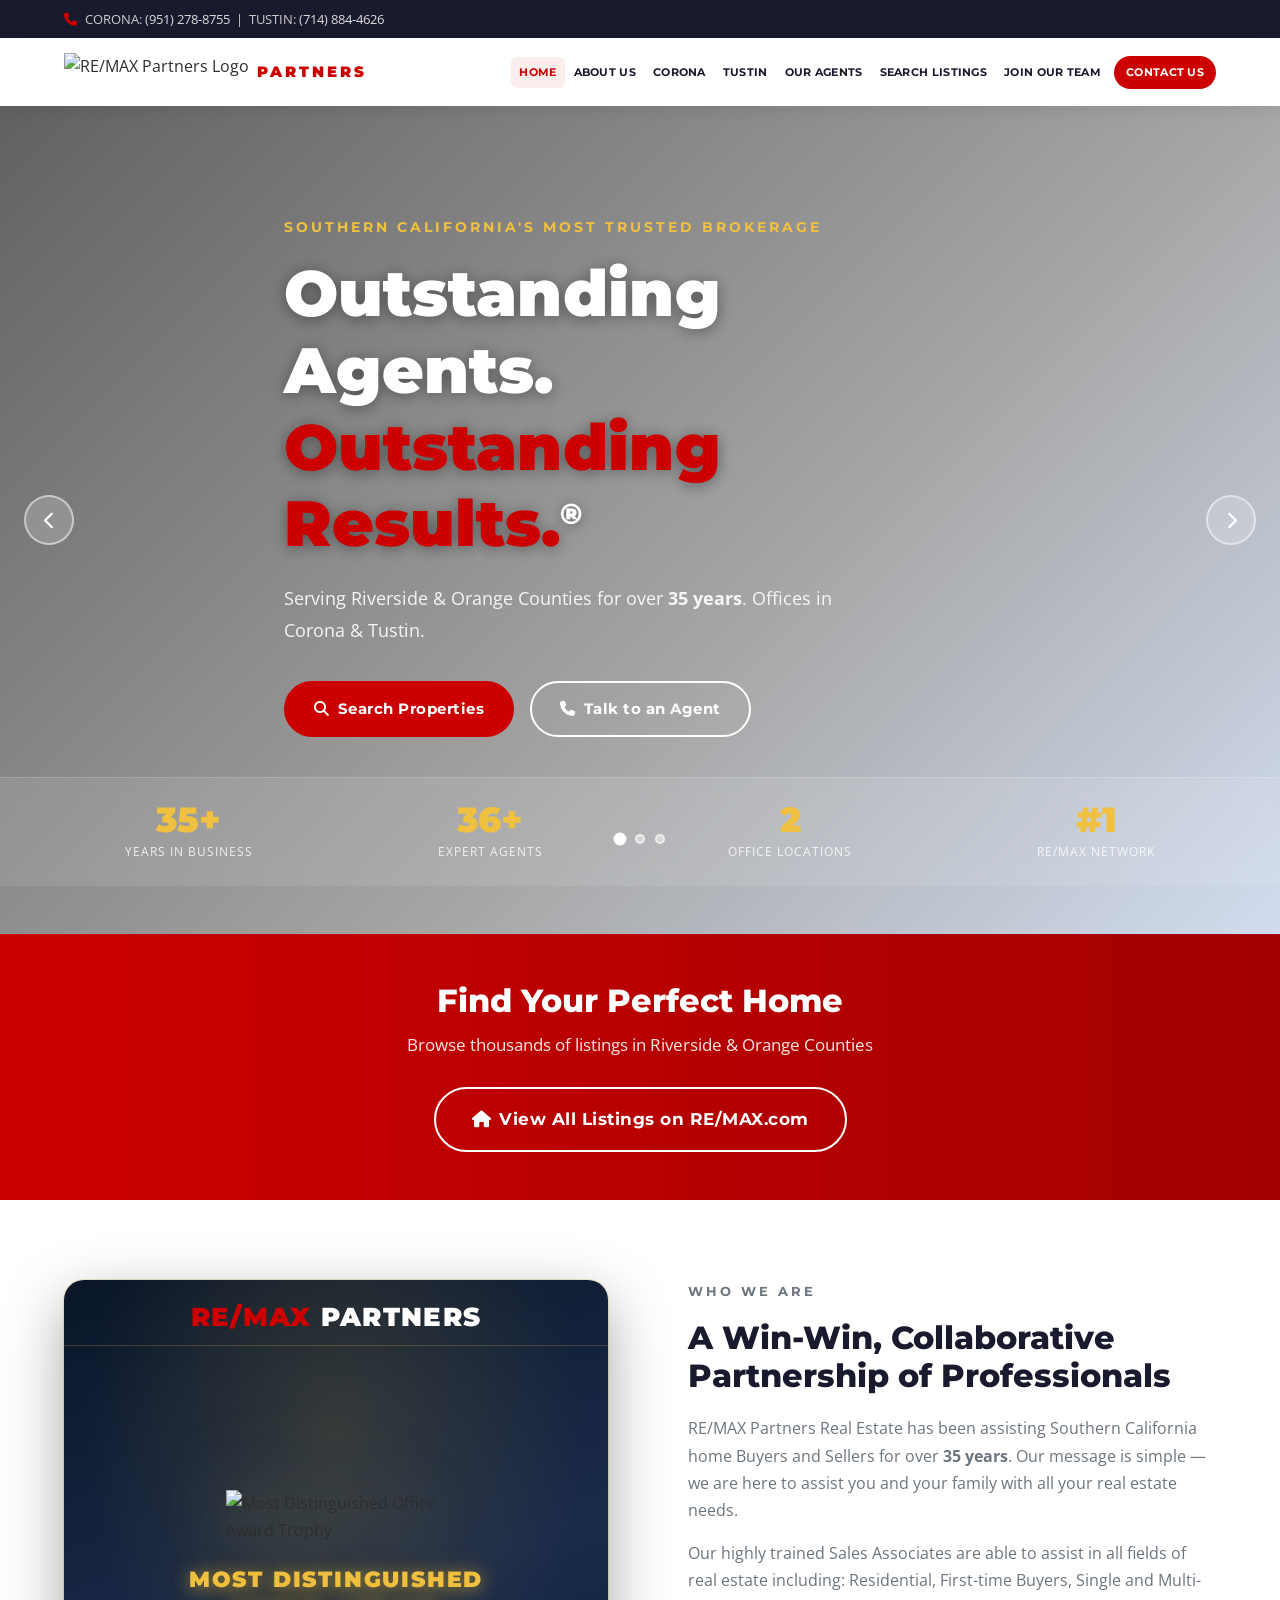
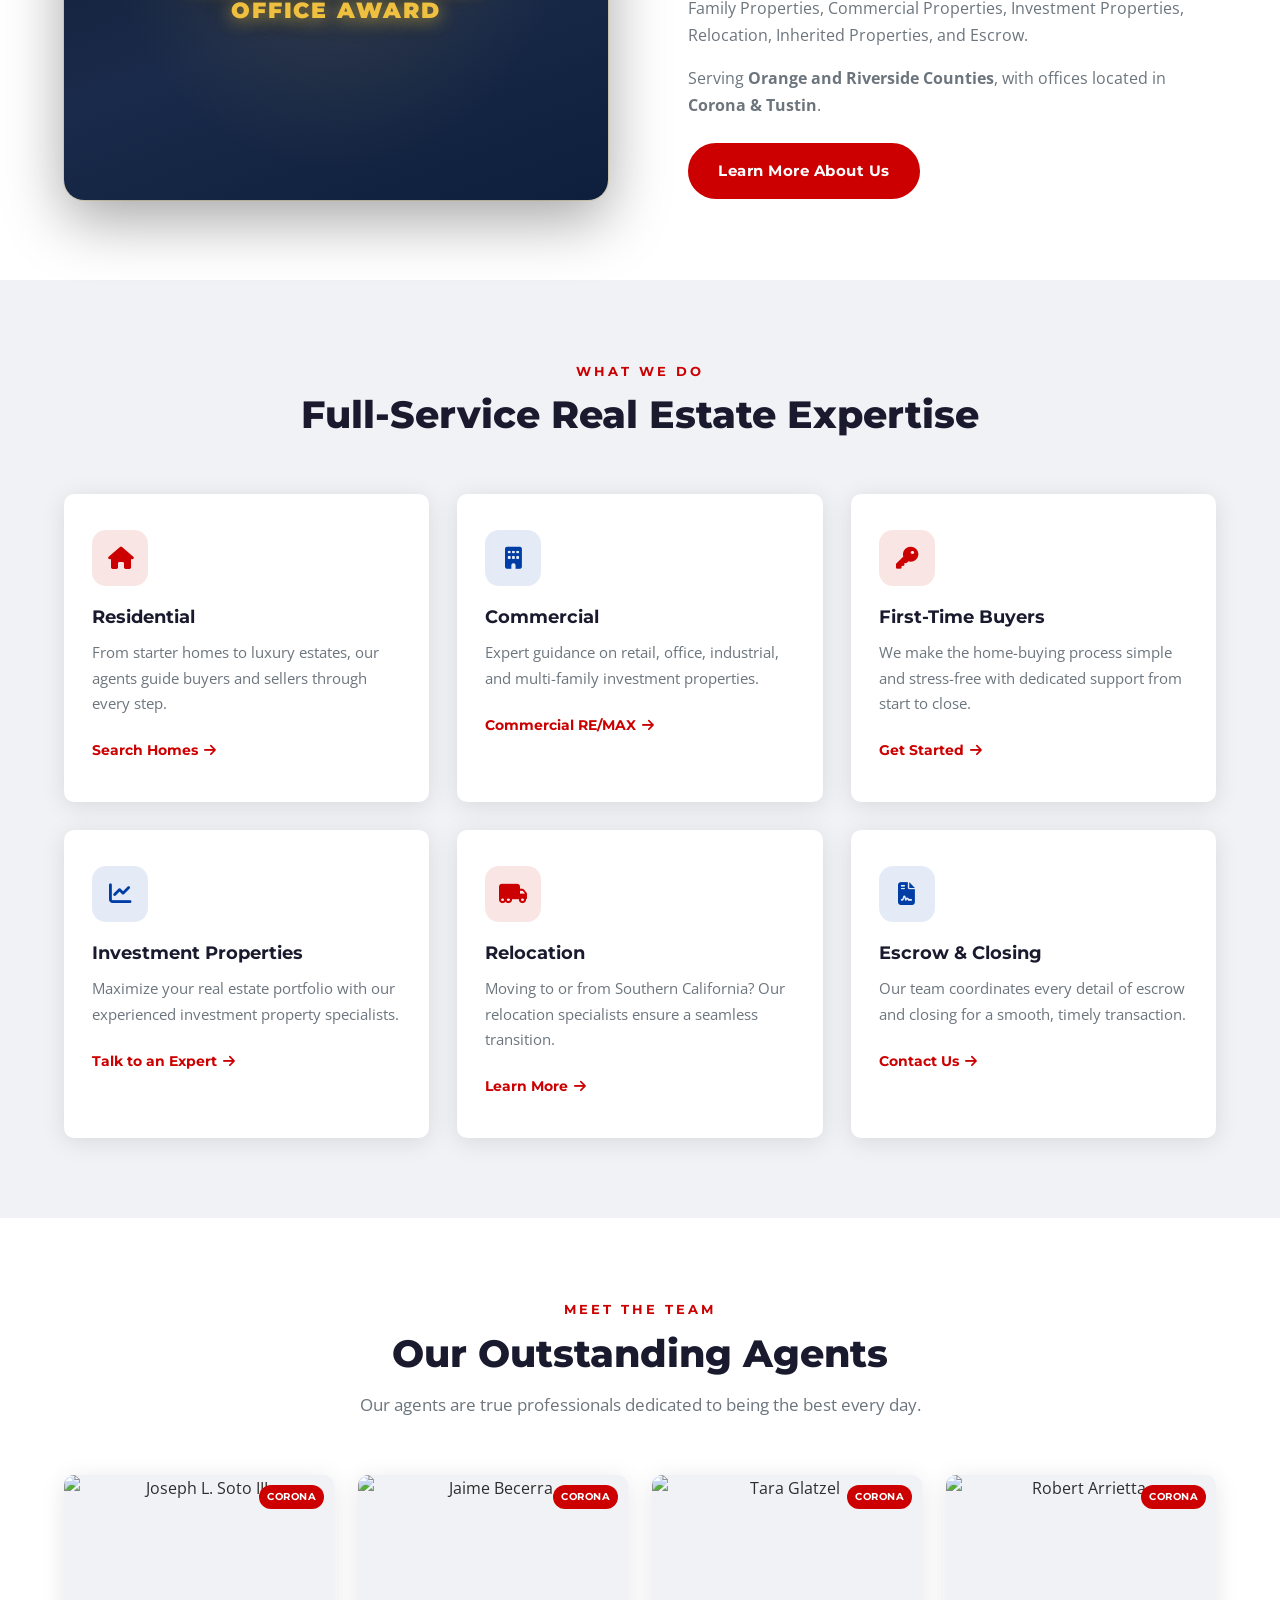
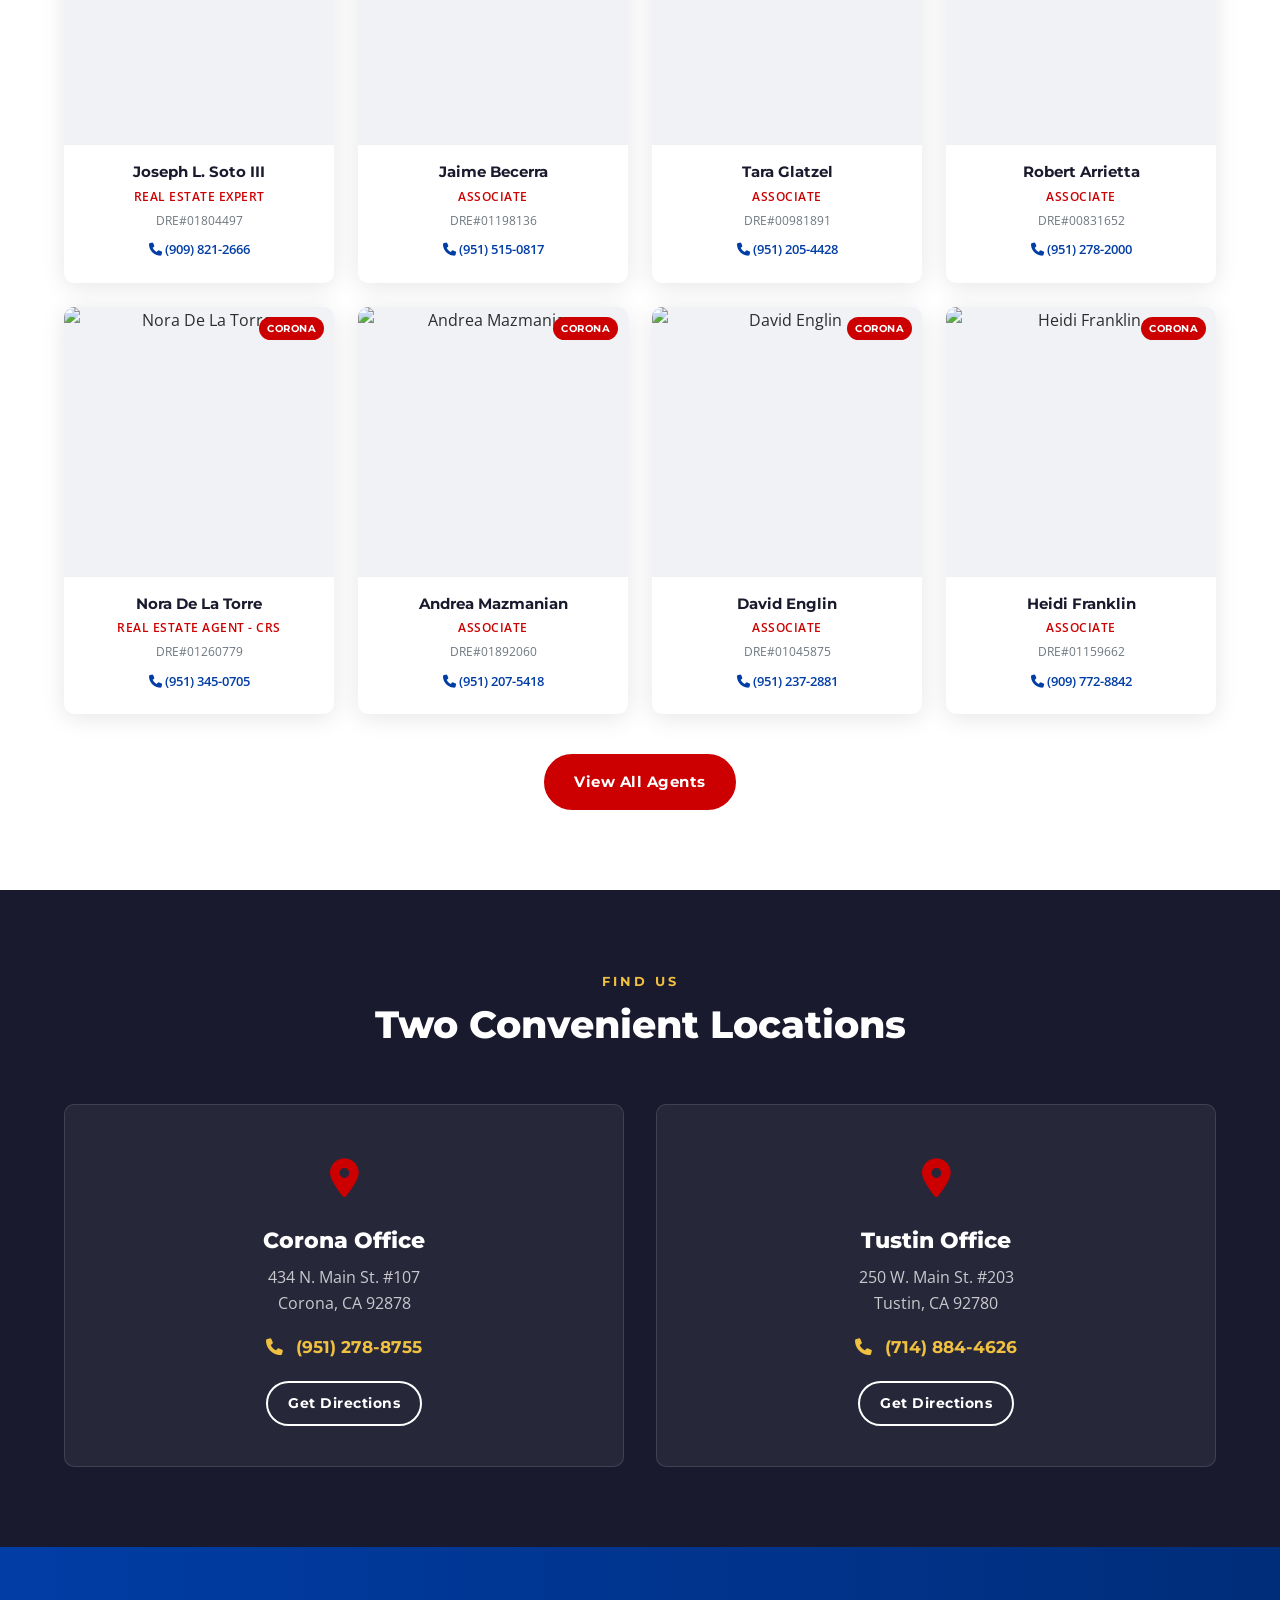
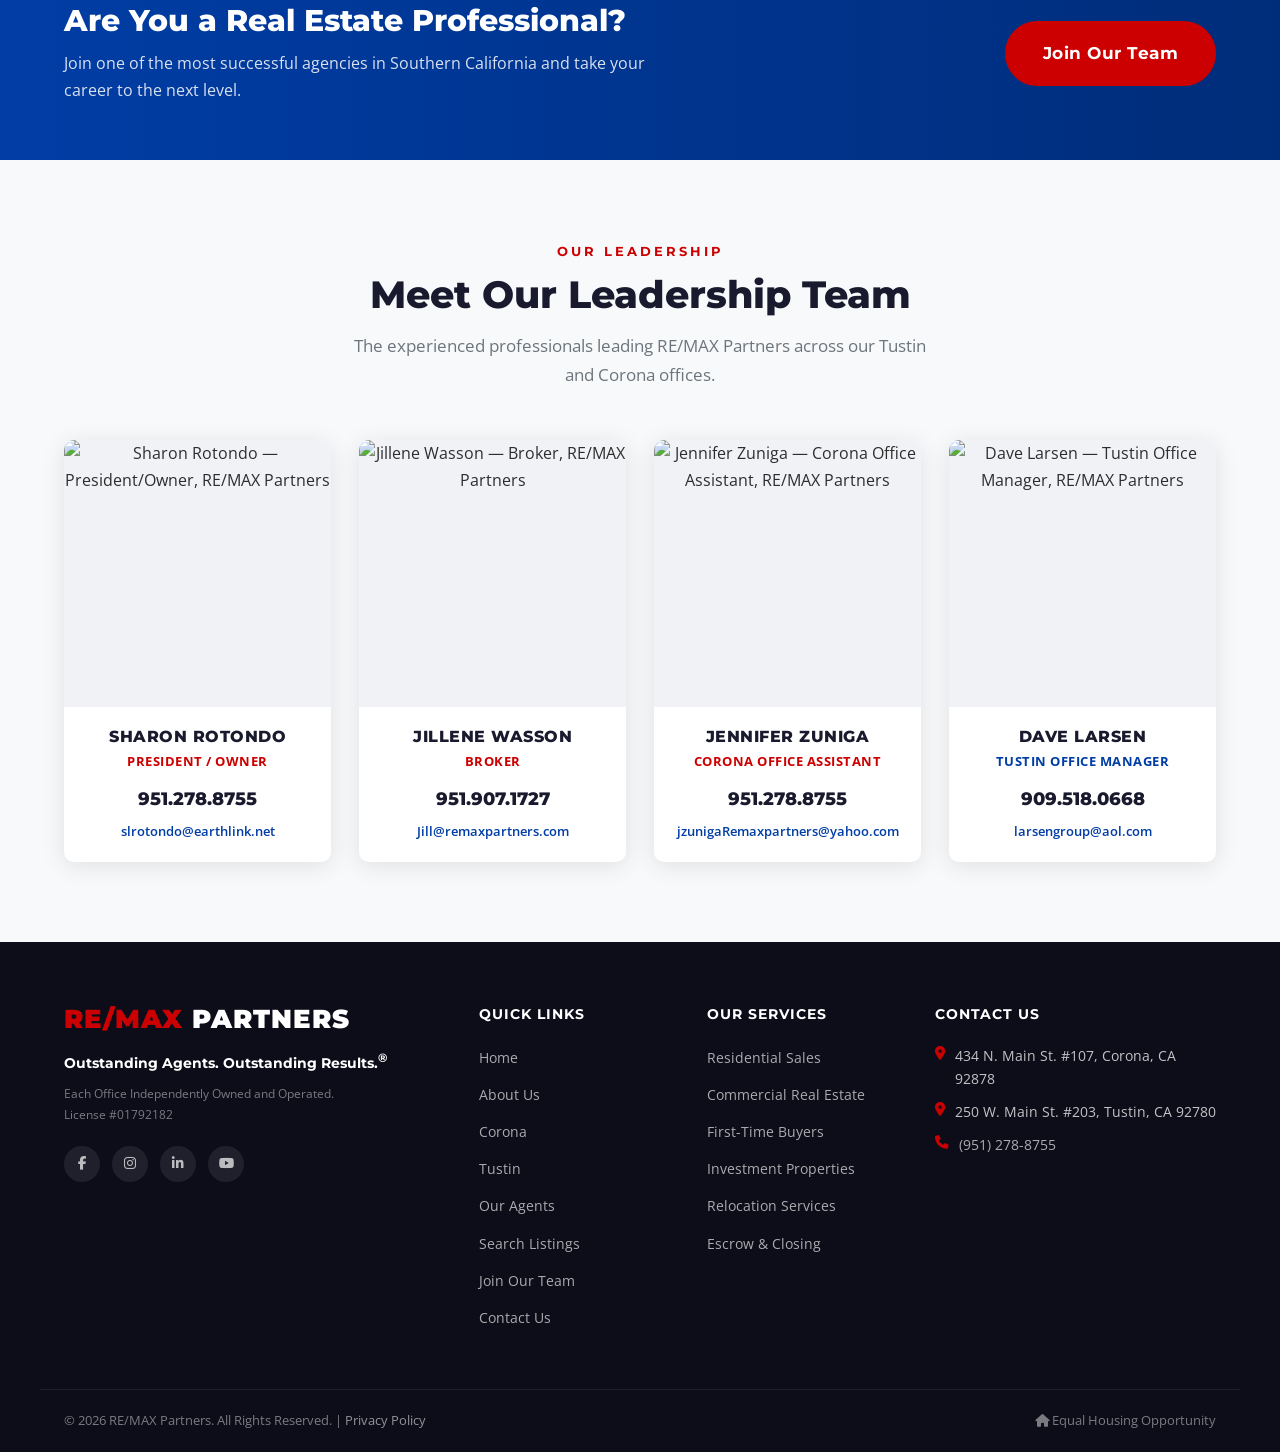
==== commit 7f355f99: "Update stats: 35+ Years in Business, 36+ Expert Agents across all pages" ====
--- a/index.html
+++ b/index.html
@@ -19,7 +19,7 @@
   <meta name="twitter:card" content="summary_large_image" />
   <meta name="twitter:title" content="RE/MAX Partners | Tustin & Corona, CA Real Estate Agents" />
   <meta name="twitter:description" content="Top-rated real estate agents serving Tustin, Corona, and all of Orange County & Inland Empire. Search homes for sale, get a free home valuation." />
-  <meta name="description" content="RE/MAX Partners – Southern California's premier real estate brokerage serving Riverside and Orange Counties for over 30 years." />
+  <meta name="description" content="RE/MAX Partners – Southern California's premier real estate brokerage serving Riverside and Orange Counties for over 35 years." />
   <link rel="preconnect" href="https://fonts.googleapis.com" />
   <link rel="preconnect" href="https://fonts.gstatic.com" crossorigin />
   <link href="https://fonts.googleapis.com/css2?family=Montserrat:wght@400;600;700;800;900&family=Open+Sans:wght@400;600&display=swap" rel="stylesheet" />
@@ -190,7 +190,7 @@
     <div class="container hero-content">
       <p class="hero-eyebrow">Southern California's Most Trusted Brokerage</p>
       <h1>Outstanding Agents.<br><span class="accent-red">Outstanding Results.</span><sup>®</sup></h1>
-      <p class="hero-sub">Serving Riverside &amp; Orange Counties for over <strong>30 years</strong>. Offices in Corona &amp; Tustin.</p>
+      <p class="hero-sub">Serving Riverside &amp; Orange Counties for over <strong>35 years</strong>. Offices in Corona &amp; Tustin.</p>
       <div class="hero-actions">
         <a href="https://www.remax.com/usa/en/residential/office/corona/remax-partners-100422450" target="_blank" class="btn btn-primary"><i class="fas fa-search"></i> Search Properties</a>
         <a href="contact.html" class="btn btn-outline-white"><i class="fas fa-phone"></i> Talk to an Agent</a>
@@ -198,8 +198,8 @@
     </div>
     <div class="hero-stats">
       <div class="container stats-row">
-        <div class="stat"><span class="stat-num">30+</span><span class="stat-label">Years in Business</span></div>
-        <div class="stat"><span class="stat-num">24+</span><span class="stat-label">Expert Agents</span></div>
+        <div class="stat"><span class="stat-num">35+</span><span class="stat-label">Years in Business</span></div>
+        <div class="stat"><span class="stat-num">36+</span><span class="stat-label">Expert Agents</span></div>
         <div class="stat"><span class="stat-num">2</span><span class="stat-label">Office Locations</span></div>
         <div class="stat"><span class="stat-num">#1</span><span class="stat-label">RE/MAX Network</span></div>
       </div>
@@ -234,7 +234,7 @@
       <div class="about-text">
         <p class="section-eyebrow">Who We Are</p>
         <h2>A Win-Win, Collaborative Partnership of Professionals</h2>
-        <p>RE/MAX Partners Real Estate has been assisting Southern California home Buyers and Sellers for over <strong>30 years</strong>. Our message is simple — we are here to assist you and your family with all your real estate needs.</p>
+        <p>RE/MAX Partners Real Estate has been assisting Southern California home Buyers and Sellers for over <strong>35 years</strong>. Our message is simple — we are here to assist you and your family with all your real estate needs.</p>
         <p>Our highly trained Sales Associates are able to assist in all fields of real estate including: Residential, First-time Buyers, Single and Multi-Family Properties, Commercial Properties, Investment Properties, Relocation, Inherited Properties, and Escrow.</p>
         <p>Serving <strong>Orange and Riverside Counties</strong>, with offices located in <strong>Corona &amp; Tustin</strong>.</p>
         <a href="about.html" class="btn btn-primary">Learn More About Us</a>
@@ -480,7 +480,7 @@
     {name:"Ben Rubalcava",title:"Associate",phone:"(714) 698-3380",img:"https://papiphotos.remax-im.com/Person/100036652/MainPhoto_cropped/MainPhoto_cropped.jpg",dre:"DRE#01877582",office:"Tustin"},
     {name:"Jesse Martinez",title:"Associate",phone:"(626) 224-3374",img:"https://papiphotos.remax-im.com/Person/102315132/MainPhoto_cropped/MainPhoto_cropped.jpg",dre:"DRE#02218613",office:"Tustin"},
     {name:"Amanda Fallon",title:"Associate",phone:"(714) 328-0233",img:"https://papiphotos.remax-im.com/Person/101938910/MainPhoto_cropped/MainPhoto_cropped.jpg",dre:"DRE#02034337",office:"Tustin"},
-    {name:"Felipe Gallardo",title:"Associate",phone:"(714) 743-5029",img:"https://files.manuscdn.com/user_upload_by_module/session_file/310519663764764758/bhVfcyYMpAaegGfq.jpg",dre:"DRE#01221047",office:"Tustin"},
+    {name:"Felipe Gallardo",title:"Associate",phone:"(714) 743-5029",img:"images/felipe-gallardo.jpg",dre:"DRE#01221047",office:"Tustin"},
     {name:"Stephanie Rubalcava",title:"Associate",phone:"(951) 500-6268",img:"https://papiphotos.remax-im.com/Person/102190139/MainPhoto_cropped/MainPhoto_cropped.jpg",dre:"DRE#02152260",office:"Tustin"},
     {name:"Veasna Chiek",title:"Associate",phone:"(951) 283-6576",img:"https://papiphotos.remax-im.com/Person/102305405/MainPhoto_cropped/MainPhoto_cropped.jpg",dre:"DRE#02214917",office:"Tustin"},
     {name:"Rebecca Vasquez",title:"Associate",phone:"(951) 602-0623",img:"https://papiphotos.remax-im.com/Person/102312329/MainPhoto_cropped/MainPhoto_cropped.jpg",dre:"DRE#02191361",office:"Tustin"},
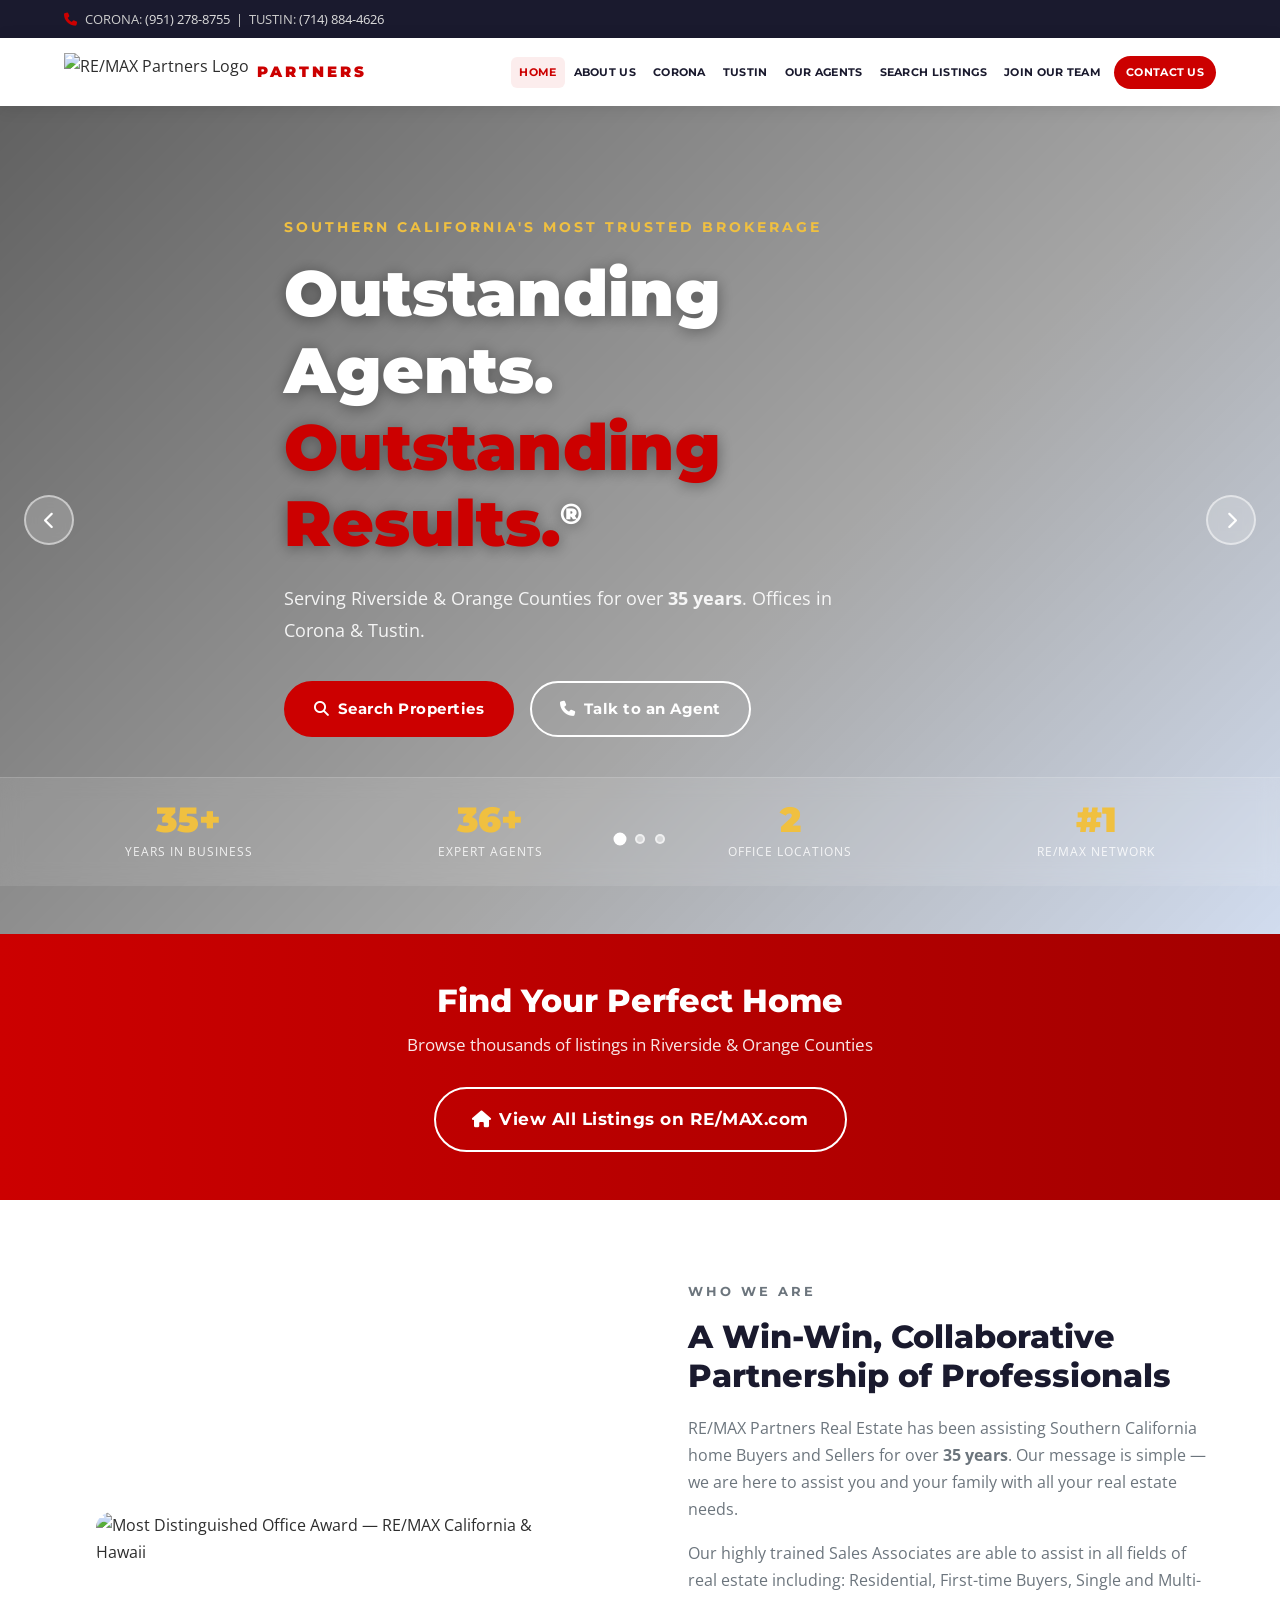
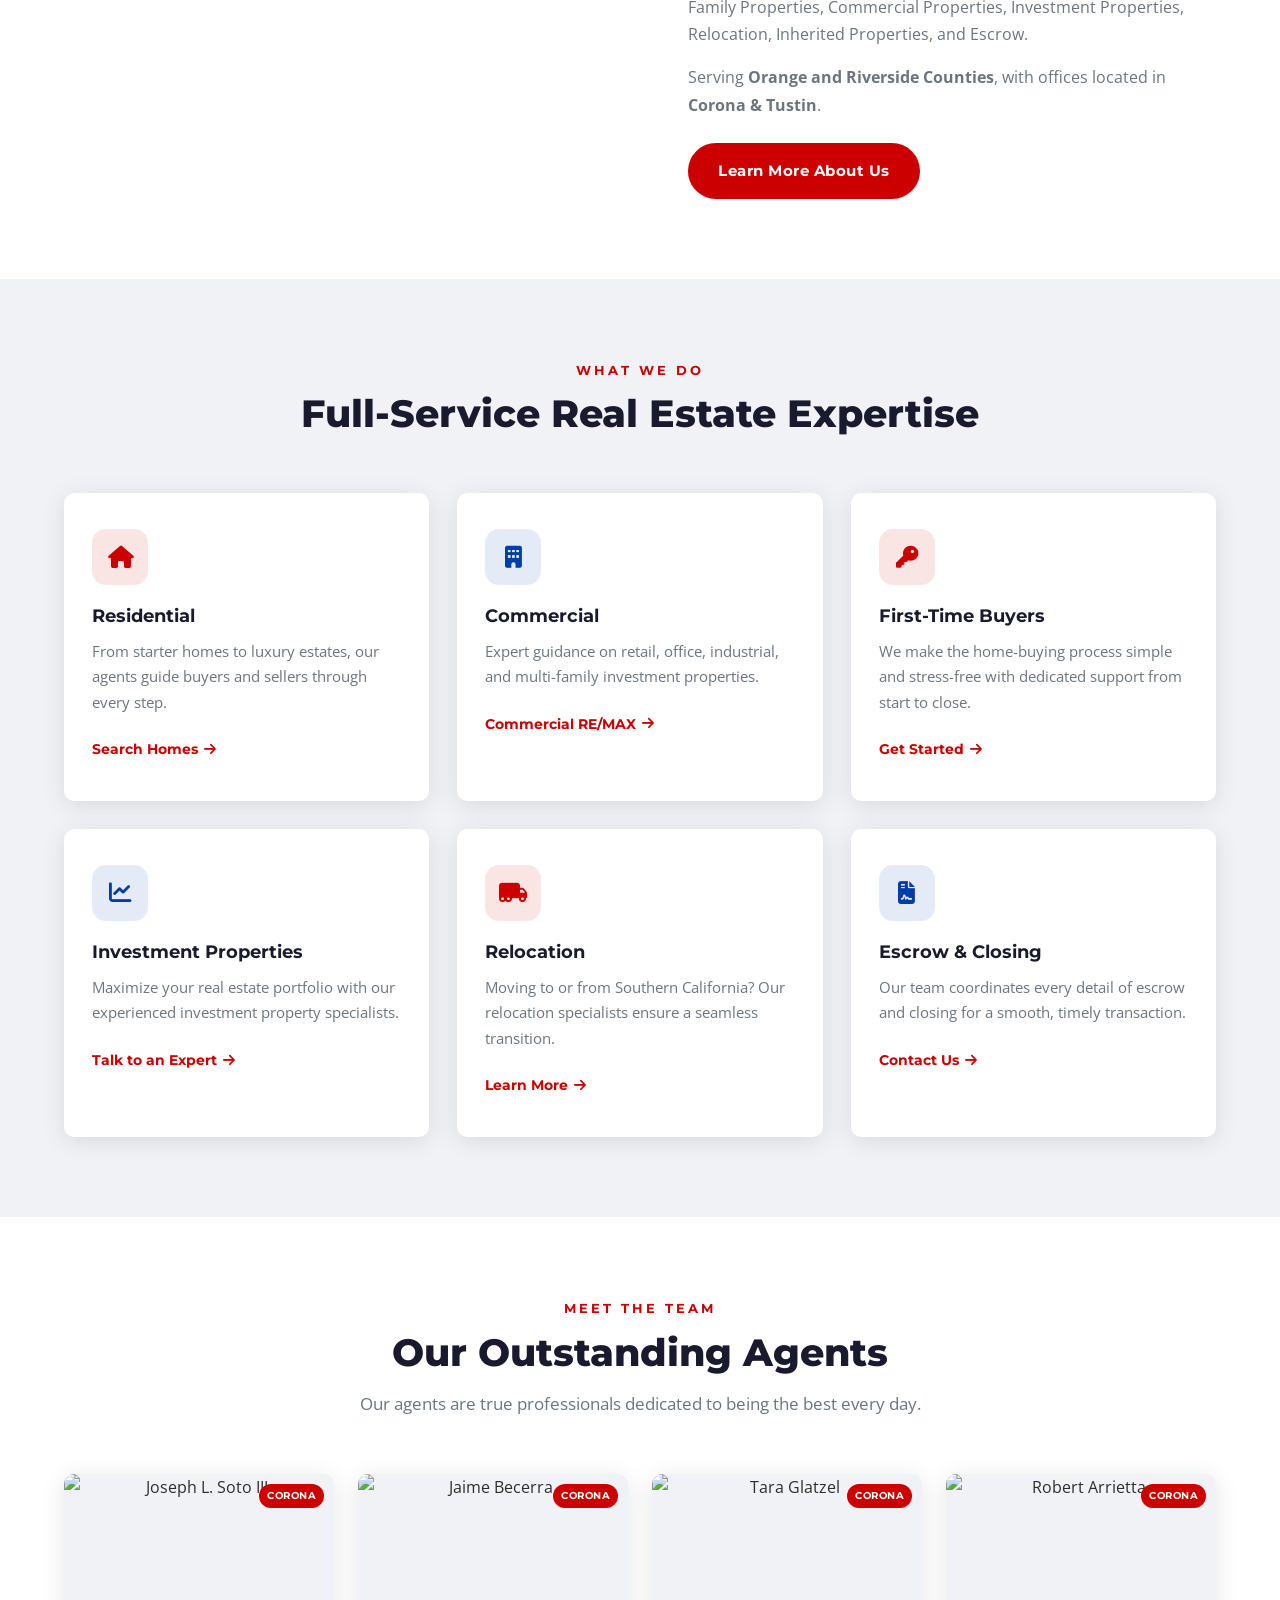
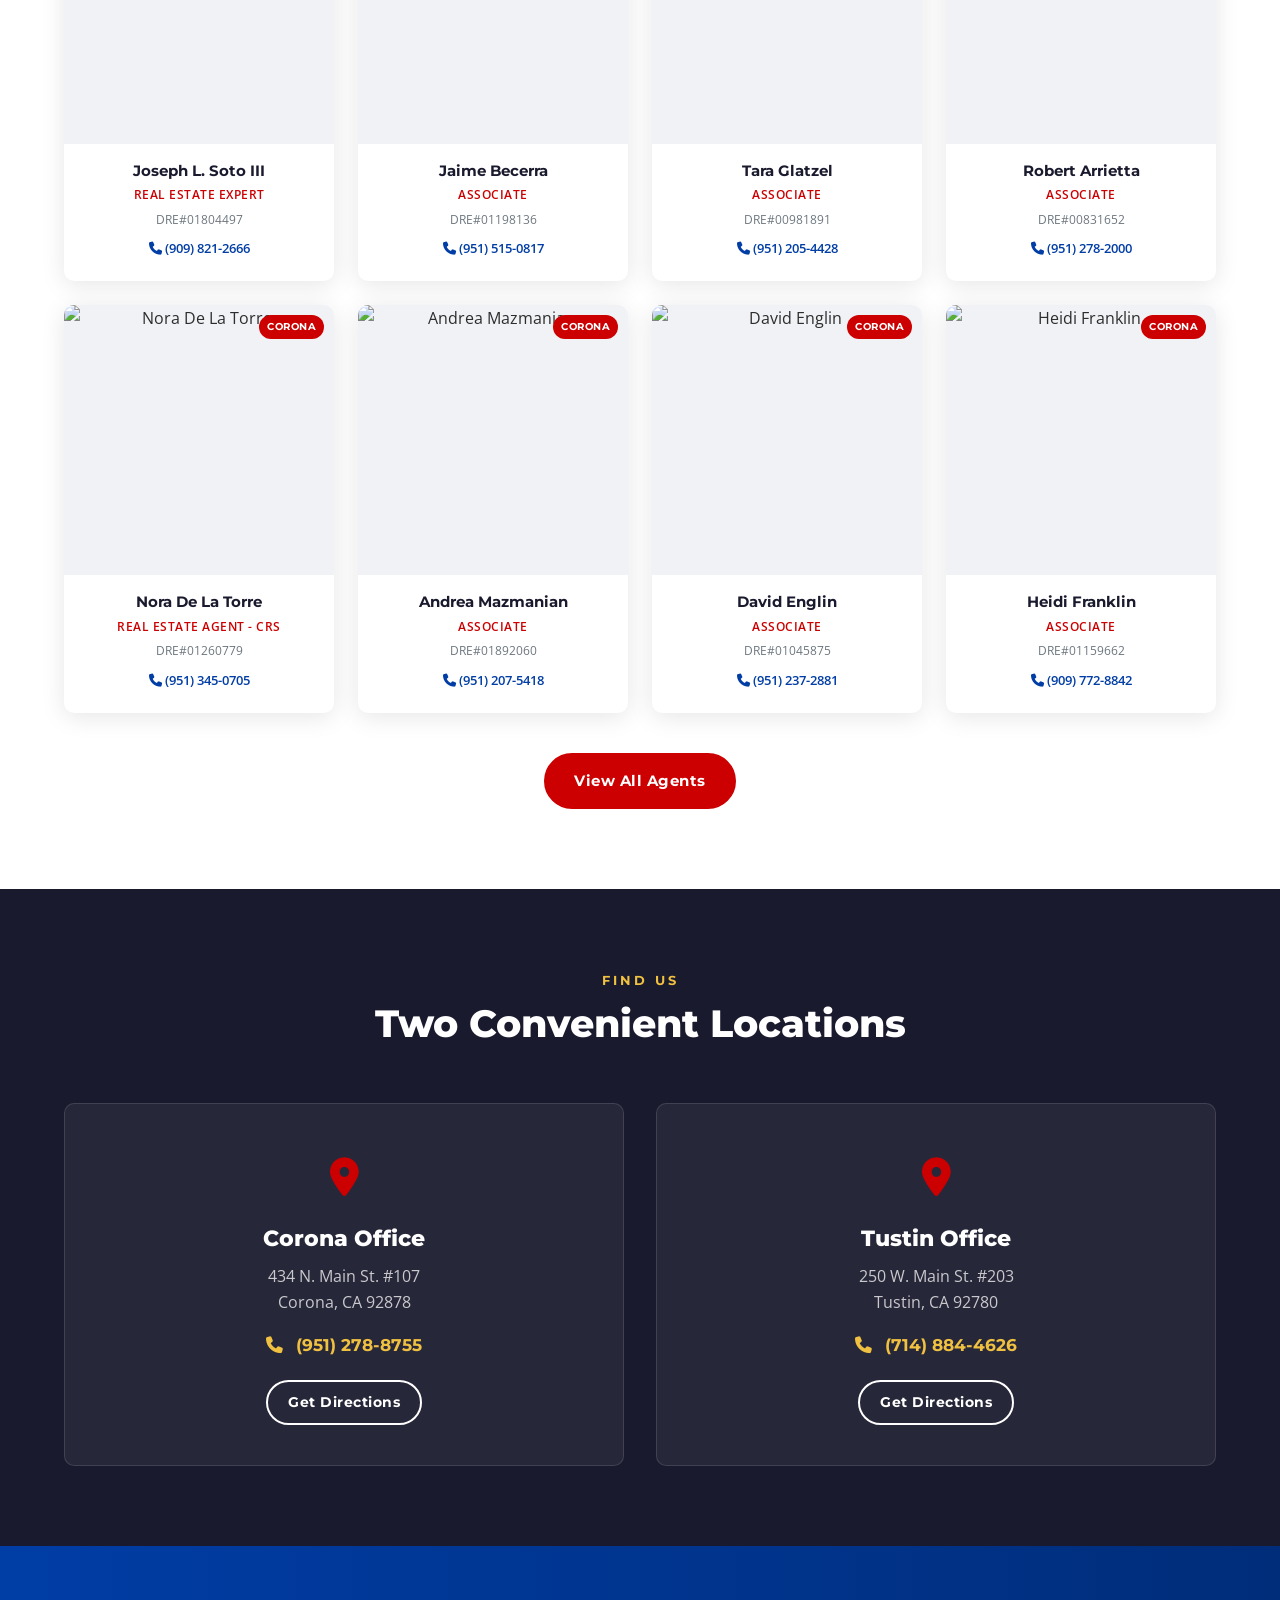
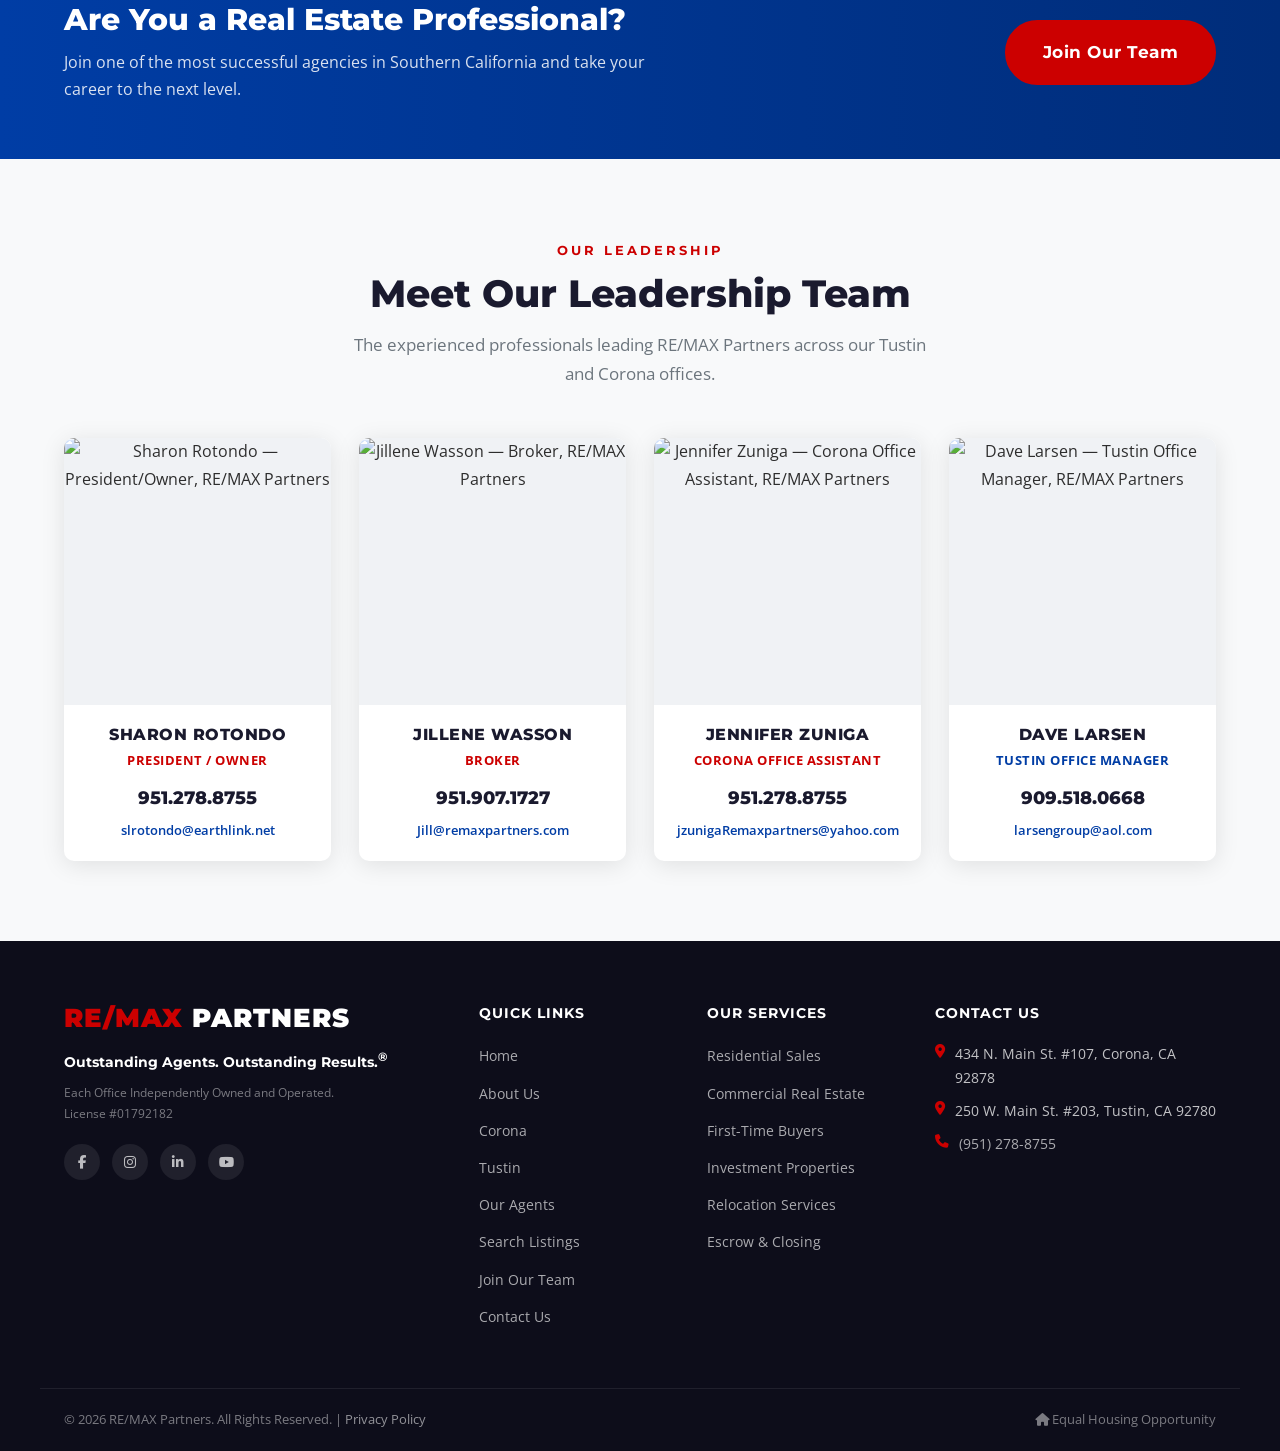
==== commit ec48bc8b: "Replace award card on homepage with full AWARDCAHI.png (RE/MAX California & Hawaii)" ====
--- a/index.html
+++ b/index.html
@@ -1,7 +1,7 @@
 <!DOCTYPE html>
 <html lang="en">
-<head>
-  <meta charset="UTF-8" />
+<head><meta charset="utf-8">
+  
   <meta name="viewport" content="width=device-width, initial-scale=1.0" />
   <title>RE/MAX Partners | Tustin & Corona, CA Real Estate Agents</title>
   <meta name="description" content="RE/MAX Partners connects Orange County and Inland Empire buyers & sellers with top local agents in Tustin and Corona, CA. Search homes, get a free valuation, talk to an expert." />
@@ -219,17 +219,7 @@
   <section class="about-strip section-pad" id="about">
     <div class="container about-grid">
       <div class="about-img-wrap">
-        <div class="award-card">
-      <div class="award-card-header">
-        <span style="font-family:'Montserrat',sans-serif;font-size:1.6rem;font-weight:900;letter-spacing:.05em;line-height:1">
-          <span style="color:#cc0000">RE/MAX</span><span style="color:#fff"> PARTNERS</span>
-        </span>
-      </div>
-          <div class="award-card-body">
-            <img src="https://files.manuscdn.com/user_upload_by_module/session_file/310519663764764758/VldnqDkXelVVmFKA.png" alt="Most Distinguished Office Award Trophy" class="award-trophy-large" />
-            <p class="award-card-title">Most Distinguished<br>Office Award</p>
-          </div>
-        </div>
+        <img src="https://files.manuscdn.com/user_upload_by_module/session_file/310519663764764758/SmiDeAREyVnOQWFs.png" alt="Most Distinguished Office Award — RE/MAX California &amp; Hawaii" style="width:100%;max-width:480px;height:auto;display:block;margin:0 auto;border-radius:16px" />
       </div>
       <div class="about-text">
         <p class="section-eyebrow">Who We Are</p>
@@ -480,7 +470,6 @@
     {name:"Ben Rubalcava",title:"Associate",phone:"(714) 698-3380",img:"https://papiphotos.remax-im.com/Person/100036652/MainPhoto_cropped/MainPhoto_cropped.jpg",dre:"DRE#01877582",office:"Tustin"},
     {name:"Jesse Martinez",title:"Associate",phone:"(626) 224-3374",img:"https://papiphotos.remax-im.com/Person/102315132/MainPhoto_cropped/MainPhoto_cropped.jpg",dre:"DRE#02218613",office:"Tustin"},
     {name:"Amanda Fallon",title:"Associate",phone:"(714) 328-0233",img:"https://papiphotos.remax-im.com/Person/101938910/MainPhoto_cropped/MainPhoto_cropped.jpg",dre:"DRE#02034337",office:"Tustin"},
-    {name:"Felipe Gallardo",title:"Associate",phone:"(714) 743-5029",img:"images/felipe-gallardo.jpg",dre:"DRE#01221047",office:"Tustin"},
     {name:"Stephanie Rubalcava",title:"Associate",phone:"(951) 500-6268",img:"https://papiphotos.remax-im.com/Person/102190139/MainPhoto_cropped/MainPhoto_cropped.jpg",dre:"DRE#02152260",office:"Tustin"},
     {name:"Veasna Chiek",title:"Associate",phone:"(951) 283-6576",img:"https://papiphotos.remax-im.com/Person/102305405/MainPhoto_cropped/MainPhoto_cropped.jpg",dre:"DRE#02214917",office:"Tustin"},
     {name:"Rebecca Vasquez",title:"Associate",phone:"(951) 602-0623",img:"https://papiphotos.remax-im.com/Person/102312329/MainPhoto_cropped/MainPhoto_cropped.jpg",dre:"DRE#02191361",office:"Tustin"},
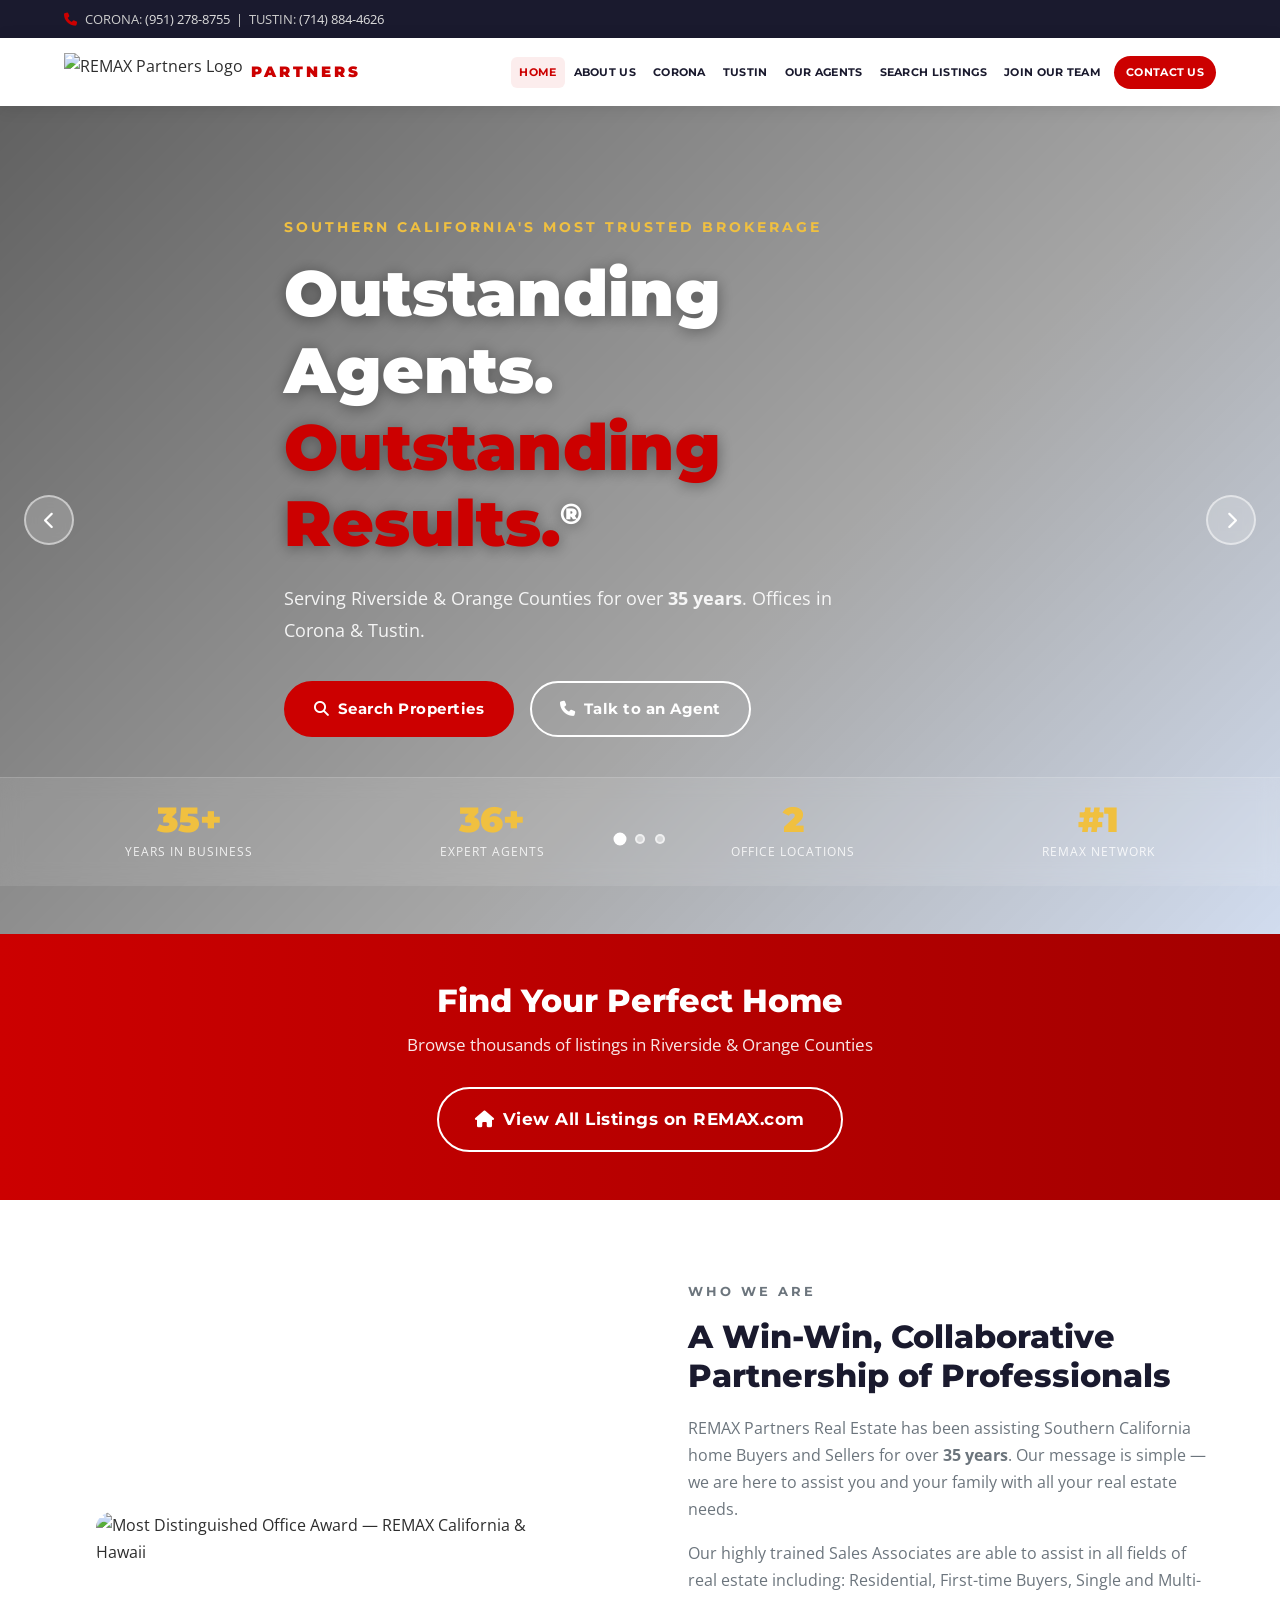
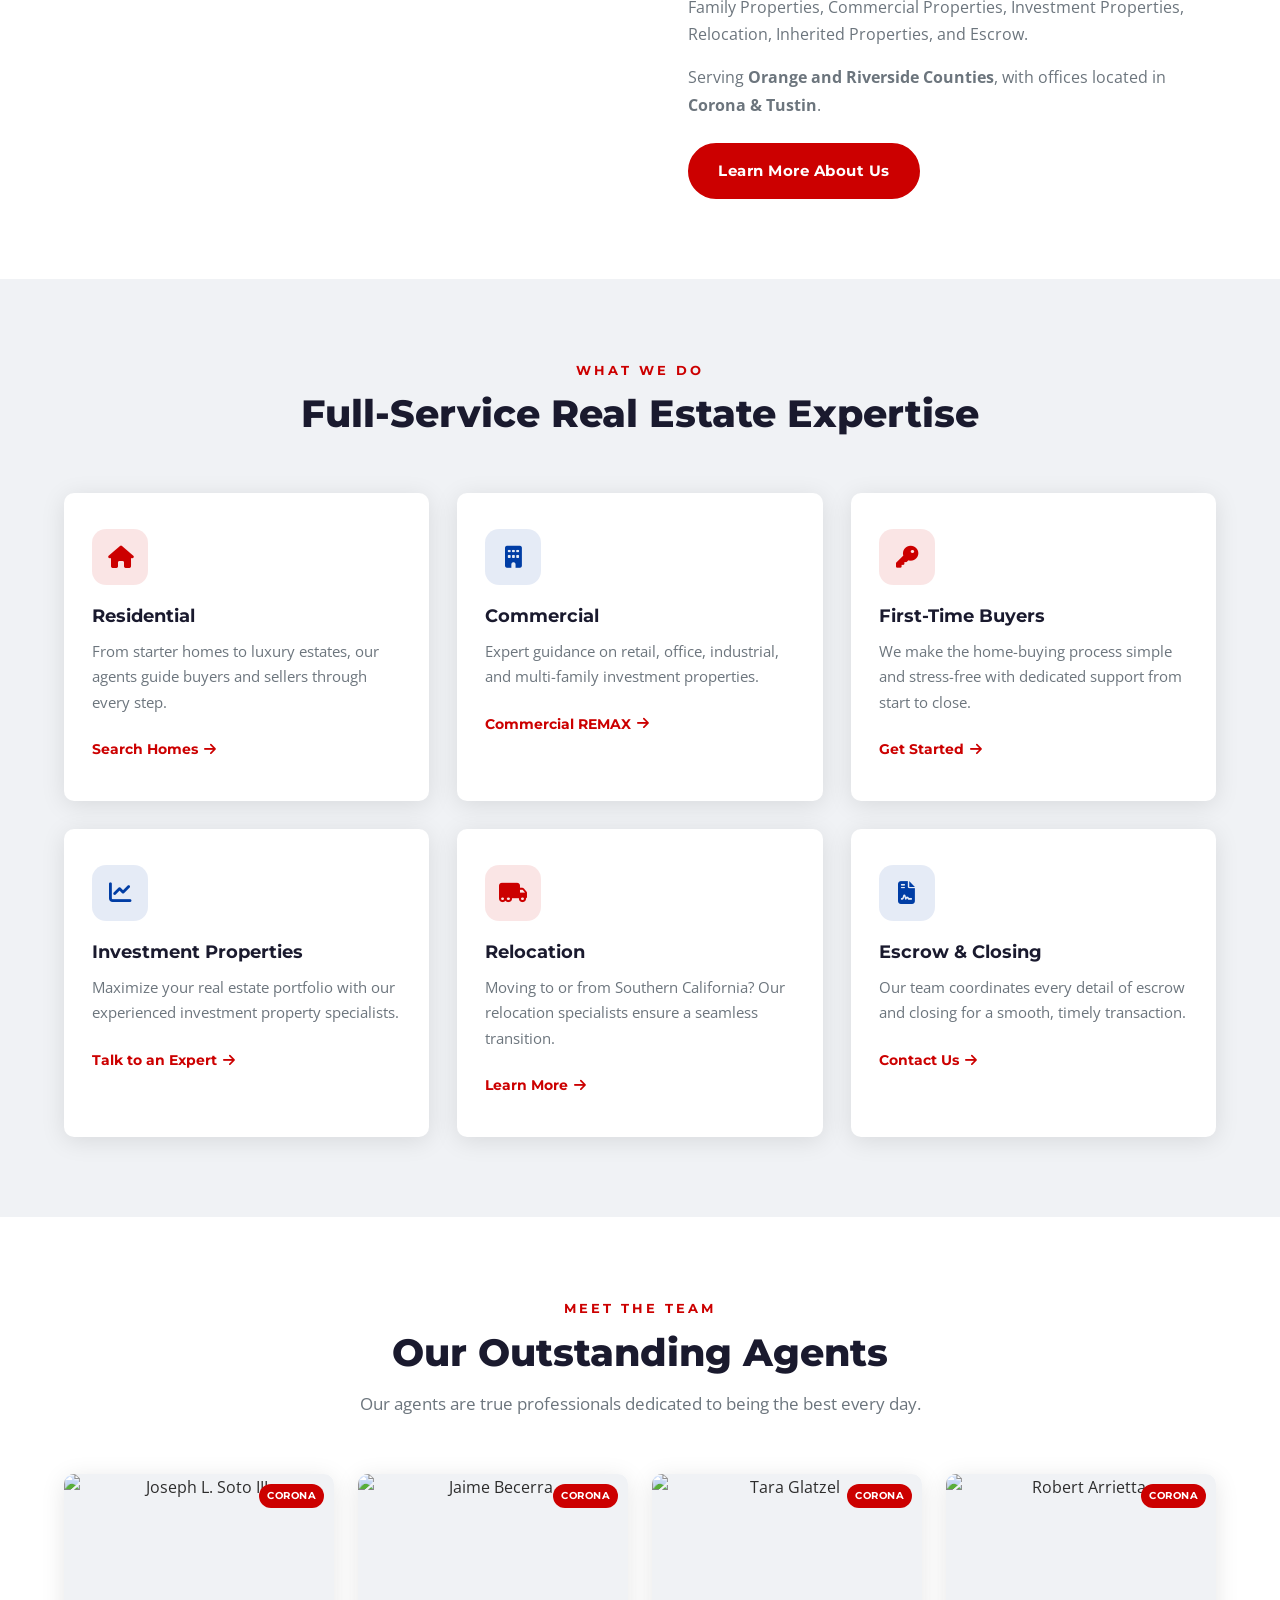
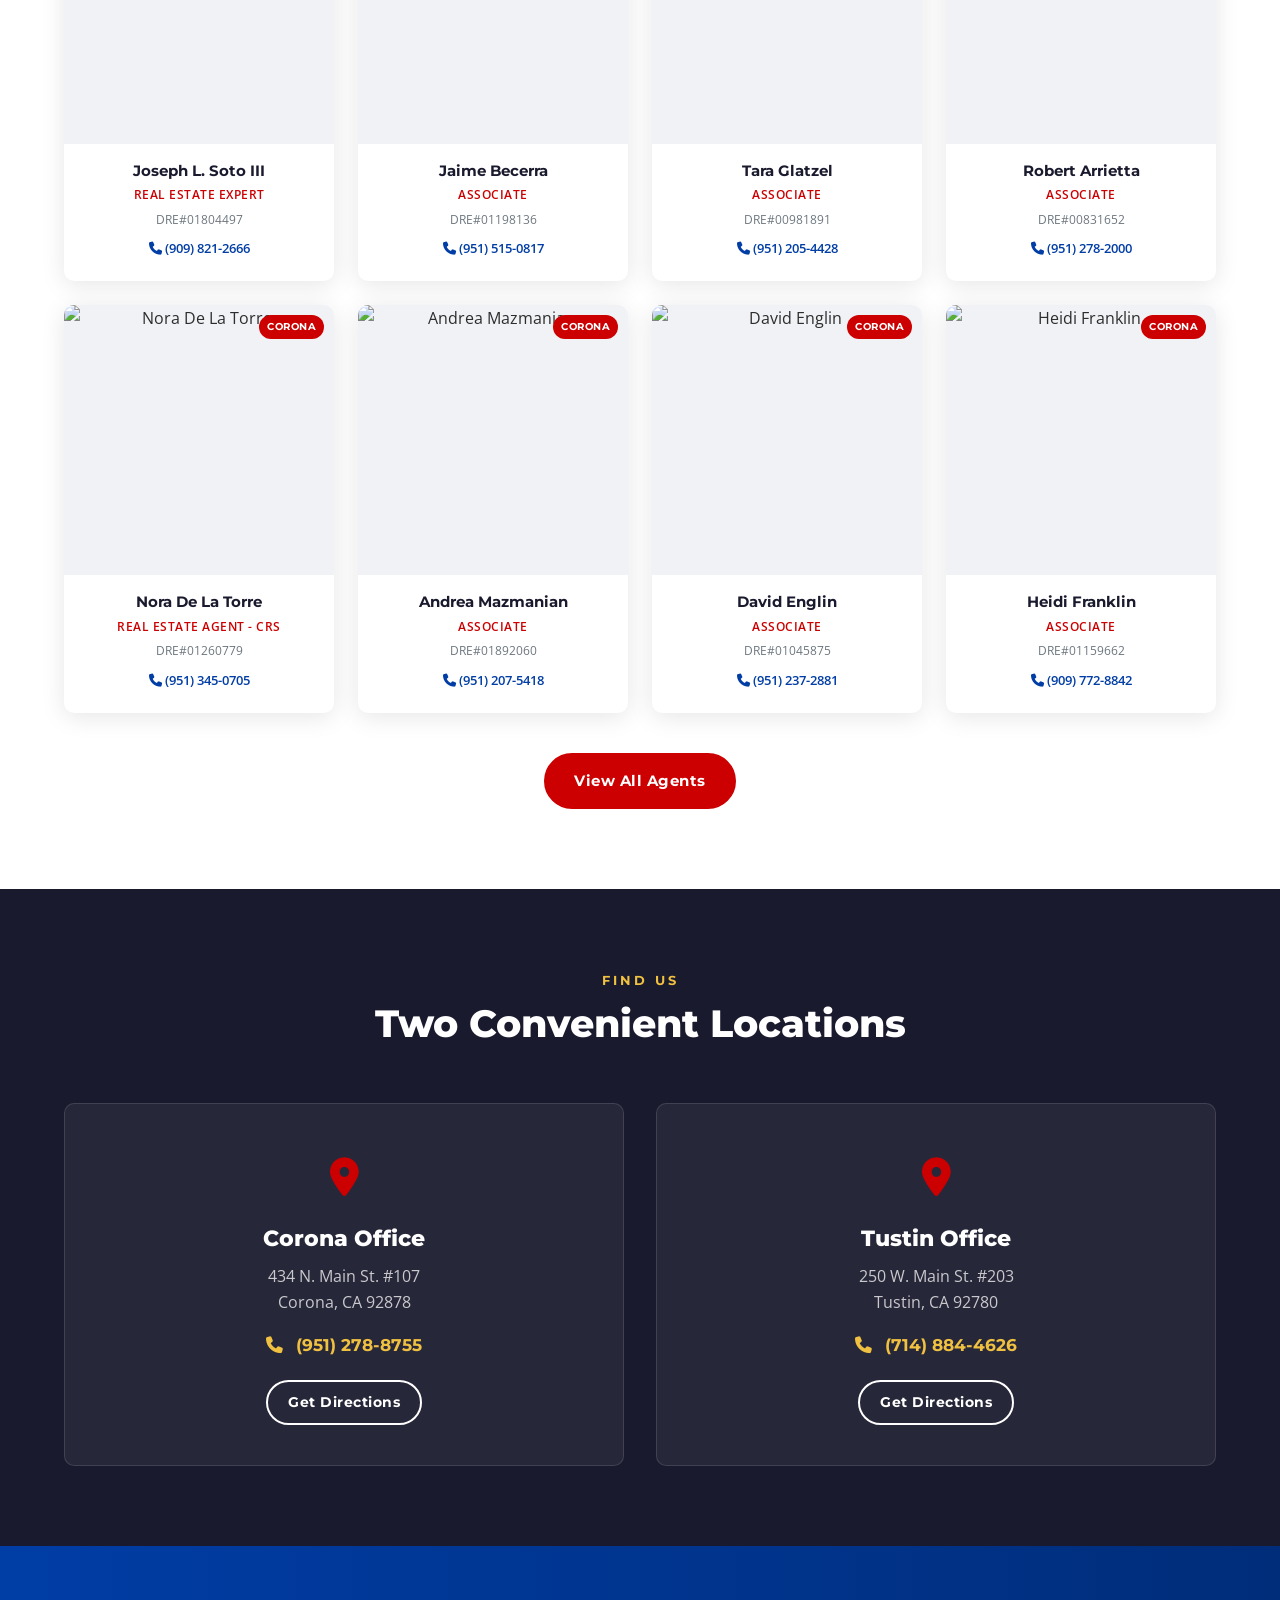
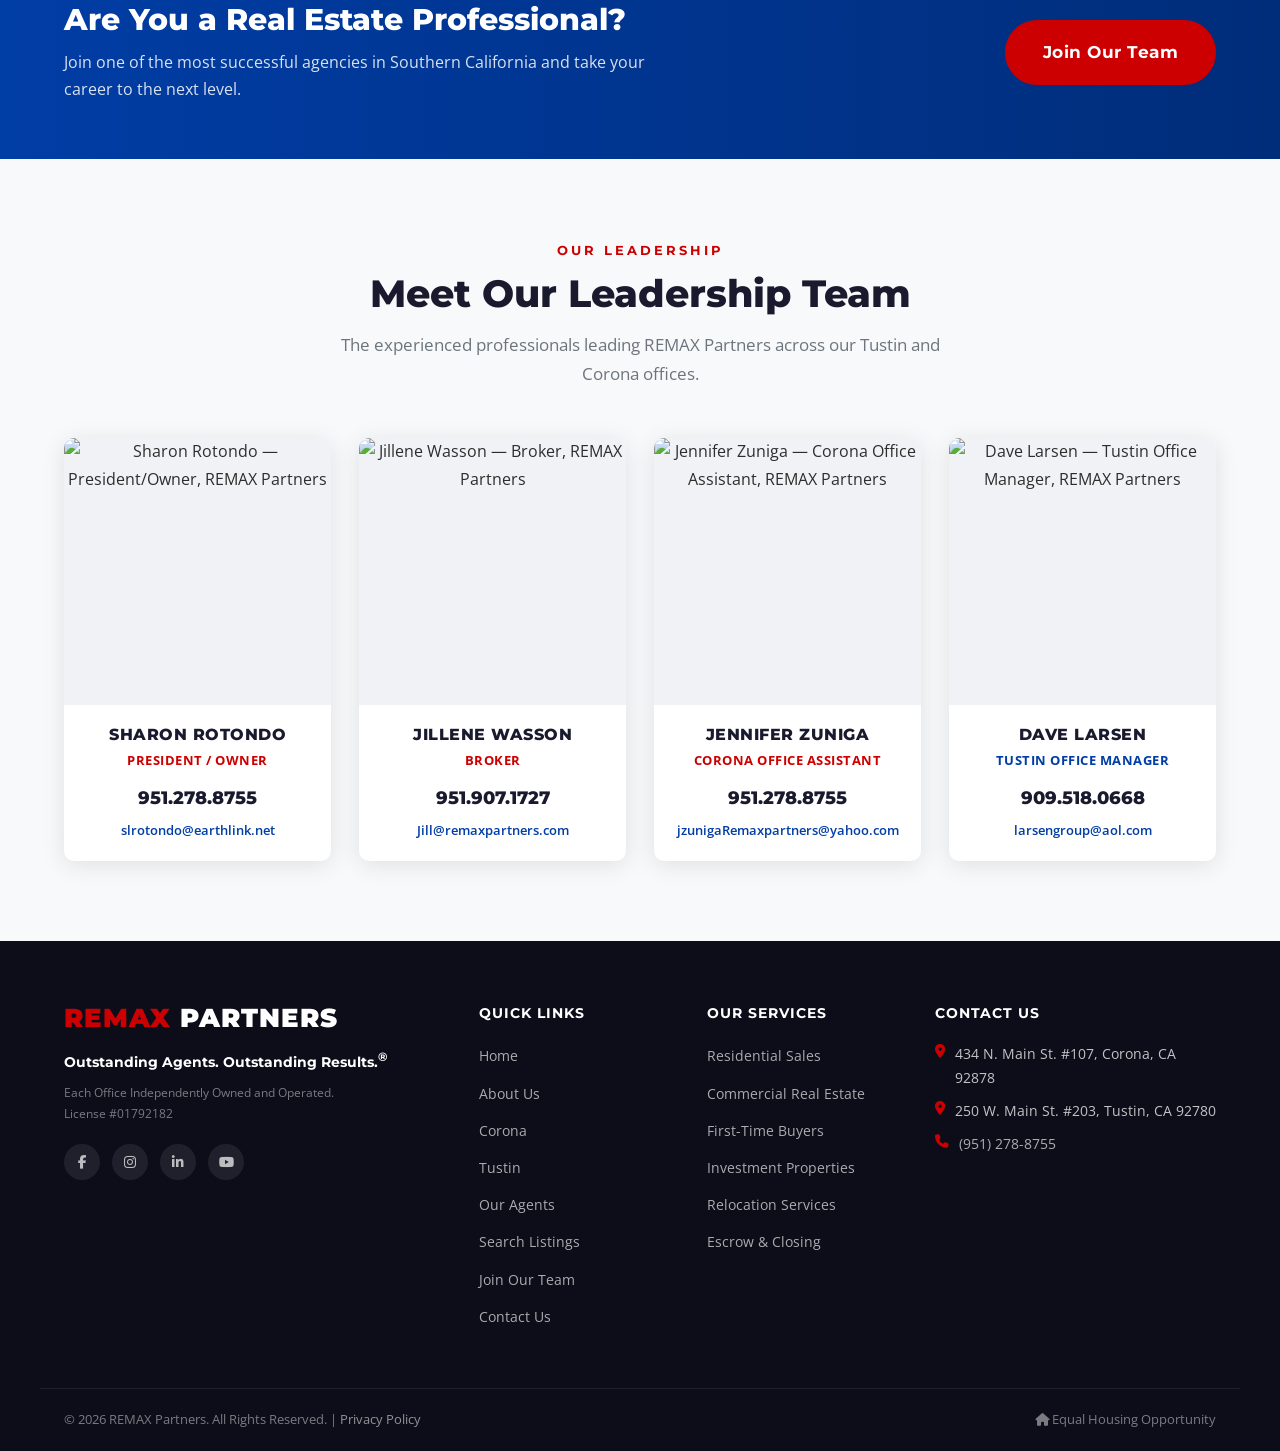
==== commit 278b490f: "Replace all RE/MAX slash variants with REMAX/Remax across all pages per company rules" ====
--- a/index.html
+++ b/index.html
@@ -3,23 +3,23 @@
 <head><meta charset="utf-8">
   
   <meta name="viewport" content="width=device-width, initial-scale=1.0" />
-  <title>RE/MAX Partners | Tustin & Corona, CA Real Estate Agents</title>
-  <meta name="description" content="RE/MAX Partners connects Orange County and Inland Empire buyers & sellers with top local agents in Tustin and Corona, CA. Search homes, get a free valuation, talk to an expert." />
+  <title>REMAX Partners | Tustin & Corona, CA Real Estate Agents</title>
+  <meta name="description" content="REMAX Partners connects Orange County and Inland Empire buyers & sellers with top local agents in Tustin and Corona, CA. Search homes, get a free valuation, talk to an expert." />
   <meta name="robots" content="index, follow" />
   <meta name="google-site-verification" content="google32ae3e424660372d" />
   <link rel="canonical" href="https://www.remaxpartners.com/" />
   <!-- Open Graph -->
   <meta property="og:type" content="website" />
-  <meta property="og:title" content="RE/MAX Partners | Tustin & Corona, CA Real Estate Agents" />
+  <meta property="og:title" content="REMAX Partners | Tustin & Corona, CA Real Estate Agents" />
   <meta property="og:description" content="Top-rated real estate agents serving Tustin, Corona, and all of Orange County & Inland Empire. Search homes for sale, get a free home valuation." />
   <meta property="og:url" content="https://www.remaxpartners.com/" />
-  <meta property="og:site_name" content="RE/MAX Partners" />
+  <meta property="og:site_name" content="REMAX Partners" />
   <meta property="og:image" content="https://files.manuscdn.com/user_upload_by_module/session_file/310519663764764758/erXUjFsIWqmooNMz.png" />
   <!-- Twitter Card -->
   <meta name="twitter:card" content="summary_large_image" />
-  <meta name="twitter:title" content="RE/MAX Partners | Tustin & Corona, CA Real Estate Agents" />
+  <meta name="twitter:title" content="REMAX Partners | Tustin & Corona, CA Real Estate Agents" />
   <meta name="twitter:description" content="Top-rated real estate agents serving Tustin, Corona, and all of Orange County & Inland Empire. Search homes for sale, get a free home valuation." />
-  <meta name="description" content="RE/MAX Partners – Southern California's premier real estate brokerage serving Riverside and Orange Counties for over 35 years." />
+  <meta name="description" content="REMAX Partners – Southern California's premier real estate brokerage serving Riverside and Orange Counties for over 35 years." />
   <link rel="preconnect" href="https://fonts.googleapis.com" />
   <link rel="preconnect" href="https://fonts.gstatic.com" crossorigin />
   <link href="https://fonts.googleapis.com/css2?family=Montserrat:wght@400;600;700;800;900&family=Open+Sans:wght@400;600&display=swap" rel="stylesheet" />
@@ -36,12 +36,12 @@
         "Organization",
         "RealEstateAgency"
       ],
-      "name": "RE/MAX Partners",
-      "legalName": "RE/MAX Partners",
+      "name": "REMAX Partners",
+      "legalName": "REMAX Partners",
       "url": "https://www.remaxpartners.com",
       "logo": "https://files.manuscdn.com/user_upload_by_module/session_file/310519663764764758/erXUjFsIWqmooNMz.png",
       "image": "https://files.manuscdn.com/user_upload_by_module/session_file/310519663764764758/erXUjFsIWqmooNMz.png",
-      "description": "RE/MAX Partners is an award-winning real estate brokerage with offices in Tustin and Corona, CA, serving Orange County and Inland Empire buyers and sellers.",
+      "description": "REMAX Partners is an award-winning real estate brokerage with offices in Tustin and Corona, CA, serving Orange County and Inland Empire buyers and sellers.",
       "foundingDate": "1992",
       "areaServed": [
         "Tustin, CA",
@@ -65,7 +65,7 @@
       "location": [
         {
           "@type": "Place",
-          "name": "RE/MAX Partners - Tustin Office",
+          "name": "REMAX Partners - Tustin Office",
           "address": {
             "@type": "PostalAddress",
             "streetAddress": "250 W. Main St. #203",
@@ -78,7 +78,7 @@
         },
         {
           "@type": "Place",
-          "name": "RE/MAX Partners - Corona Office",
+          "name": "REMAX Partners - Corona Office",
           "address": {
             "@type": "PostalAddress",
             "streetAddress": "434 N. Main St. #107",
@@ -101,34 +101,34 @@
       "mainEntity": [
         {
           "@type": "Question",
-          "name": "Where is RE/MAX Partners located?",
+          "name": "Where is REMAX Partners located?",
           "acceptedAnswer": {
             "@type": "Answer",
-            "text": "RE/MAX Partners has two offices in Southern California: 434 N. Main St. #107, Corona, CA 92878 (phone: 951-278-8755) and 250 W. Main St. #203, Tustin, CA 92780 (phone: 714-884-4626)."
+            "text": "REMAX Partners has two offices in Southern California: 434 N. Main St. #107, Corona, CA 92878 (phone: 951-278-8755) and 250 W. Main St. #203, Tustin, CA 92780 (phone: 714-884-4626)."
           }
         },
         {
           "@type": "Question",
-          "name": "What cities does RE/MAX Partners serve?",
+          "name": "What cities does REMAX Partners serve?",
           "acceptedAnswer": {
             "@type": "Answer",
-            "text": "RE/MAX Partners serves buyers and sellers across Orange County and Inland Empire, including Tustin, Irvine, Santa Ana, Orange, Anaheim Hills, Lake Forest, Villa Park, North Tustin, Corona, Eastvale, Norco, Riverside, Chino Hills, Jurupa Valley, Lake Elsinore, and Temescal Valley, CA."
+            "text": "REMAX Partners serves buyers and sellers across Orange County and Inland Empire, including Tustin, Irvine, Santa Ana, Orange, Anaheim Hills, Lake Forest, Villa Park, North Tustin, Corona, Eastvale, Norco, Riverside, Chino Hills, Jurupa Valley, Lake Elsinore, and Temescal Valley, CA."
           }
         },
         {
           "@type": "Question",
-          "name": "How do I contact RE/MAX Partners?",
+          "name": "How do I contact REMAX Partners?",
           "acceptedAnswer": {
             "@type": "Answer",
-            "text": "Call RE/MAX Partners' Corona office at (951) 278-8755 or the Tustin office at (714) 884-4626. You can also visit remaxpartners.com to search listings, request a home valuation, or connect with an agent."
+            "text": "Call REMAX Partners' Corona office at (951) 278-8755 or the Tustin office at (714) 884-4626. You can also visit remaxpartners.com to search listings, request a home valuation, or connect with an agent."
           }
         },
         {
           "@type": "Question",
-          "name": "Is RE/MAX Partners an award-winning real estate office?",
+          "name": "Is REMAX Partners an award-winning real estate office?",
           "acceptedAnswer": {
             "@type": "Answer",
-            "text": "Yes. RE/MAX Partners has earned the RE/MAX Most Distinguished Office Award, recognizing excellence in service, production, and community involvement across both the Tustin and Corona offices."
+            "text": "Yes. REMAX Partners has earned the REMAX Most Distinguished Office Award, recognizing excellence in service, production, and community involvement across both the Tustin and Corona offices."
           }
         }
       ]
@@ -150,7 +150,7 @@
   <header class="header" id="header">
     <div class="container header-inner">
       <a href="index.html" class="brand">
-        <img src="https://files.manuscdn.com/user_upload_by_module/session_file/310519663764764758/erXUjFsIWqmooNMz.png" alt="RE/MAX Partners Logo" class="brand-logo" />
+        <img src="https://files.manuscdn.com/user_upload_by_module/session_file/310519663764764758/erXUjFsIWqmooNMz.png" alt="REMAX Partners Logo" class="brand-logo" />
         <span class="brand-sub">PARTNERS</span>
       </a>
       <nav class="nav" id="nav">
@@ -201,7 +201,7 @@
         <div class="stat"><span class="stat-num">35+</span><span class="stat-label">Years in Business</span></div>
         <div class="stat"><span class="stat-num">36+</span><span class="stat-label">Expert Agents</span></div>
         <div class="stat"><span class="stat-num">2</span><span class="stat-label">Office Locations</span></div>
-        <div class="stat"><span class="stat-num">#1</span><span class="stat-label">RE/MAX Network</span></div>
+        <div class="stat"><span class="stat-num">#1</span><span class="stat-label">REMAX Network</span></div>
       </div>
     </div>
   </section>
@@ -211,7 +211,7 @@
     <div class="container">
       <h2>Find Your Perfect Home</h2>
       <p>Browse thousands of listings in Riverside &amp; Orange Counties</p>
-      <a href="https://www.remax.com/usa/en/residential/office/corona/remax-partners-100422450" target="_blank" class="btn btn-outline-white btn-lg"><i class="fas fa-home"></i> View All Listings on RE/MAX.com</a>
+      <a href="https://www.remax.com/usa/en/residential/office/corona/remax-partners-100422450" target="_blank" class="btn btn-outline-white btn-lg"><i class="fas fa-home"></i> View All Listings on REMAX.com</a>
     </div>
   </section>
 
@@ -219,12 +219,12 @@
   <section class="about-strip section-pad" id="about">
     <div class="container about-grid">
       <div class="about-img-wrap">
-        <img src="https://files.manuscdn.com/user_upload_by_module/session_file/310519663764764758/SmiDeAREyVnOQWFs.png" alt="Most Distinguished Office Award — RE/MAX California &amp; Hawaii" style="width:100%;max-width:480px;height:auto;display:block;margin:0 auto;border-radius:16px" />
+        <img src="https://files.manuscdn.com/user_upload_by_module/session_file/310519663764764758/SmiDeAREyVnOQWFs.png" alt="Most Distinguished Office Award — REMAX California &amp; Hawaii" style="width:100%;max-width:480px;height:auto;display:block;margin:0 auto;border-radius:16px" />
       </div>
       <div class="about-text">
         <p class="section-eyebrow">Who We Are</p>
         <h2>A Win-Win, Collaborative Partnership of Professionals</h2>
-        <p>RE/MAX Partners Real Estate has been assisting Southern California home Buyers and Sellers for over <strong>35 years</strong>. Our message is simple — we are here to assist you and your family with all your real estate needs.</p>
+        <p>REMAX Partners Real Estate has been assisting Southern California home Buyers and Sellers for over <strong>35 years</strong>. Our message is simple — we are here to assist you and your family with all your real estate needs.</p>
         <p>Our highly trained Sales Associates are able to assist in all fields of real estate including: Residential, First-time Buyers, Single and Multi-Family Properties, Commercial Properties, Investment Properties, Relocation, Inherited Properties, and Escrow.</p>
         <p>Serving <strong>Orange and Riverside Counties</strong>, with offices located in <strong>Corona &amp; Tustin</strong>.</p>
         <a href="about.html" class="btn btn-primary">Learn More About Us</a>
@@ -241,7 +241,7 @@
       </div>
       <div class="services-grid">
         <div class="service-card"><div class="service-icon-wrap red"><i class="fas fa-home"></i></div><h3>Residential</h3><p>From starter homes to luxury estates, our agents guide buyers and sellers through every step.</p><a href="https://www.remax.com/usa/en/residential/office/corona/remax-partners-100422450" target="_blank" class="service-link">Search Homes <i class="fas fa-arrow-right"></i></a></div>
-        <div class="service-card"><div class="service-icon-wrap blue"><i class="fas fa-building"></i></div><h3>Commercial</h3><p>Expert guidance on retail, office, industrial, and multi-family investment properties.</p><a href="https://www.remaxcommercial.com/" target="_blank" class="service-link">Commercial RE/MAX <i class="fas fa-arrow-right"></i></a></div>
+        <div class="service-card"><div class="service-icon-wrap blue"><i class="fas fa-building"></i></div><h3>Commercial</h3><p>Expert guidance on retail, office, industrial, and multi-family investment properties.</p><a href="https://www.remaxcommercial.com/" target="_blank" class="service-link">Commercial REMAX <i class="fas fa-arrow-right"></i></a></div>
         <div class="service-card"><div class="service-icon-wrap red"><i class="fas fa-key"></i></div><h3>First-Time Buyers</h3><p>We make the home-buying process simple and stress-free with dedicated support from start to close.</p><a href="contact.html" class="service-link">Get Started <i class="fas fa-arrow-right"></i></a></div>
         <div class="service-card"><div class="service-icon-wrap blue"><i class="fas fa-chart-line"></i></div><h3>Investment Properties</h3><p>Maximize your real estate portfolio with our experienced investment property specialists.</p><a href="contact.html" class="service-link">Talk to an Expert <i class="fas fa-arrow-right"></i></a></div>
         <div class="service-card"><div class="service-icon-wrap red"><i class="fas fa-truck-moving"></i></div><h3>Relocation</h3><p>Moving to or from Southern California? Our relocation specialists ensure a seamless transition.</p><a href="contact.html" class="service-link">Learn More <i class="fas fa-arrow-right"></i></a></div>
@@ -307,14 +307,14 @@
       <div style="text-align:center;margin-bottom:50px">
         <span style="font-family:'Montserrat',sans-serif;font-weight:700;font-size:.82rem;letter-spacing:3px;text-transform:uppercase;color:#cc0000;display:block;margin-bottom:10px">Our Leadership</span>
         <h2 style="font-family:'Montserrat',sans-serif;font-size:clamp(1.8rem,3vw,2.4rem);font-weight:800;color:#1a1a2e;margin-bottom:14px">Meet Our Leadership Team</h2>
-        <p style="color:#6c757d;max-width:600px;margin:0 auto;font-size:1.05rem">The experienced professionals leading RE/MAX Partners across our Tustin and Corona offices.</p>
+        <p style="color:#6c757d;max-width:600px;margin:0 auto;font-size:1.05rem">The experienced professionals leading REMAX Partners across our Tustin and Corona offices.</p>
       </div>
       <div style="display:grid;grid-template-columns:repeat(4,1fr);gap:28px">
 
         <!-- Sharon Rotondo -->
         <div style="background:#fff;border-radius:10px;overflow:hidden;box-shadow:0 4px 24px rgba(0,0,0,.10);text-align:center;transition:transform .35s,box-shadow .35s" onmouseover="this.style.transform='translateY(-6px)';this.style.boxShadow='0 8px 40px rgba(0,0,0,.16)'" onmouseout="this.style.transform='';this.style.boxShadow='0 4px 24px rgba(0,0,0,.10)'">
           <div style="width:100%;aspect-ratio:1;overflow:hidden;background:#f0f2f5">
-            <img src="https://files.manuscdn.com/user_upload_by_module/session_file/310519663764764758/xcuTdmyTCBctUvWO.jpg" alt="Sharon Rotondo — President/Owner, RE/MAX Partners" style="width:100%;height:100%;object-fit:cover;object-position:top" />
+            <img src="https://files.manuscdn.com/user_upload_by_module/session_file/310519663764764758/xcuTdmyTCBctUvWO.jpg" alt="Sharon Rotondo — President/Owner, REMAX Partners" style="width:100%;height:100%;object-fit:cover;object-position:top" />
           </div>
           <div style="padding:20px 16px">
             <h4 style="font-family:'Montserrat',sans-serif;font-size:1rem;font-weight:800;color:#1a1a2e;margin-bottom:4px;text-transform:uppercase;letter-spacing:.5px">Sharon Rotondo</h4>
@@ -327,7 +327,7 @@
         <!-- Jillene Wasson -->
         <div style="background:#fff;border-radius:10px;overflow:hidden;box-shadow:0 4px 24px rgba(0,0,0,.10);text-align:center;transition:transform .35s,box-shadow .35s" onmouseover="this.style.transform='translateY(-6px)';this.style.boxShadow='0 8px 40px rgba(0,0,0,.16)'" onmouseout="this.style.transform='';this.style.boxShadow='0 4px 24px rgba(0,0,0,.10)'">
           <div style="width:100%;aspect-ratio:1;overflow:hidden;background:#f0f2f5">
-            <img src="https://files.manuscdn.com/user_upload_by_module/session_file/310519663764764758/IfAssofOhXLdGLof.jpg" alt="Jillene Wasson — Broker, RE/MAX Partners" style="width:100%;height:100%;object-fit:cover;object-position:top" />
+            <img src="https://files.manuscdn.com/user_upload_by_module/session_file/310519663764764758/IfAssofOhXLdGLof.jpg" alt="Jillene Wasson — Broker, REMAX Partners" style="width:100%;height:100%;object-fit:cover;object-position:top" />
           </div>
           <div style="padding:20px 16px">
             <h4 style="font-family:'Montserrat',sans-serif;font-size:1rem;font-weight:800;color:#1a1a2e;margin-bottom:4px;text-transform:uppercase;letter-spacing:.5px">Jillene Wasson</h4>
@@ -340,7 +340,7 @@
         <!-- Jennifer Zuniga -->
         <div style="background:#fff;border-radius:10px;overflow:hidden;box-shadow:0 4px 24px rgba(0,0,0,.10);text-align:center;transition:transform .35s,box-shadow .35s" onmouseover="this.style.transform='translateY(-6px)';this.style.boxShadow='0 8px 40px rgba(0,0,0,.16)'" onmouseout="this.style.transform='';this.style.boxShadow='0 4px 24px rgba(0,0,0,.10)'">
           <div style="width:100%;aspect-ratio:1;overflow:hidden;background:#f0f2f5">
-            <img src="https://files.manuscdn.com/user_upload_by_module/session_file/310519663764764758/TawbKxMNLtkhWUss.jpg" alt="Jennifer Zuniga — Corona Office Assistant, RE/MAX Partners" style="width:100%;height:100%;object-fit:cover;object-position:top" />
+            <img src="https://files.manuscdn.com/user_upload_by_module/session_file/310519663764764758/TawbKxMNLtkhWUss.jpg" alt="Jennifer Zuniga — Corona Office Assistant, REMAX Partners" style="width:100%;height:100%;object-fit:cover;object-position:top" />
           </div>
           <div style="padding:20px 16px">
             <h4 style="font-family:'Montserrat',sans-serif;font-size:1rem;font-weight:800;color:#1a1a2e;margin-bottom:4px;text-transform:uppercase;letter-spacing:.5px">Jennifer Zuniga</h4>
@@ -353,7 +353,7 @@
         <!-- Dave Larsen -->
         <div style="background:#fff;border-radius:10px;overflow:hidden;box-shadow:0 4px 24px rgba(0,0,0,.10);text-align:center;transition:transform .35s,box-shadow .35s" onmouseover="this.style.transform='translateY(-6px)';this.style.boxShadow='0 8px 40px rgba(0,0,0,.16)'" onmouseout="this.style.transform='';this.style.boxShadow='0 4px 24px rgba(0,0,0,.10)'">
           <div style="width:100%;aspect-ratio:1;overflow:hidden;background:#f0f2f5">
-            <img src="https://files.manuscdn.com/user_upload_by_module/session_file/310519663764764758/NLLqLJIofaFygFtv.jpg" alt="Dave Larsen — Tustin Office Manager, RE/MAX Partners" style="width:100%;height:100%;object-fit:cover;object-position:center top" />
+            <img src="https://files.manuscdn.com/user_upload_by_module/session_file/310519663764764758/NLLqLJIofaFygFtv.jpg" alt="Dave Larsen — Tustin Office Manager, REMAX Partners" style="width:100%;height:100%;object-fit:cover;object-position:center top" />
           </div>
           <div style="padding:20px 16px">
             <h4 style="font-family:'Montserrat',sans-serif;font-size:1rem;font-weight:800;color:#1a1a2e;margin-bottom:4px;text-transform:uppercase;letter-spacing:.5px">Dave Larsen</h4>
@@ -374,7 +374,7 @@
       <div class="footer-brand">
         <div style="margin-bottom:16px;display:flex;align-items:center;gap:10px">
           <span style="font-family:'Montserrat',sans-serif;font-size:1.6rem;font-weight:900;letter-spacing:.04em;line-height:1">
-            <span style="color:#cc0000">RE/MAX</span><span style="color:#fff"> PARTNERS</span>
+            <span style="color:#cc0000">REMAX</span><span style="color:#fff"> PARTNERS</span>
           </span>
         </div>
         <p class="footer-tagline">Outstanding Agents. Outstanding Results.<sup>®</sup></p>
@@ -421,7 +421,7 @@
     </div>
     <div class="footer-bottom">
       <div class="container footer-bottom-inner">
-        <p>&copy; 2026 RE/MAX Partners. All Rights Reserved. | <a href="#">Privacy Policy</a></p>
+        <p>&copy; 2026 REMAX Partners. All Rights Reserved. | <a href="#">Privacy Policy</a></p>
         <p><i class="fas fa-home"></i> Equal Housing Opportunity</p>
       </div>
     </div>
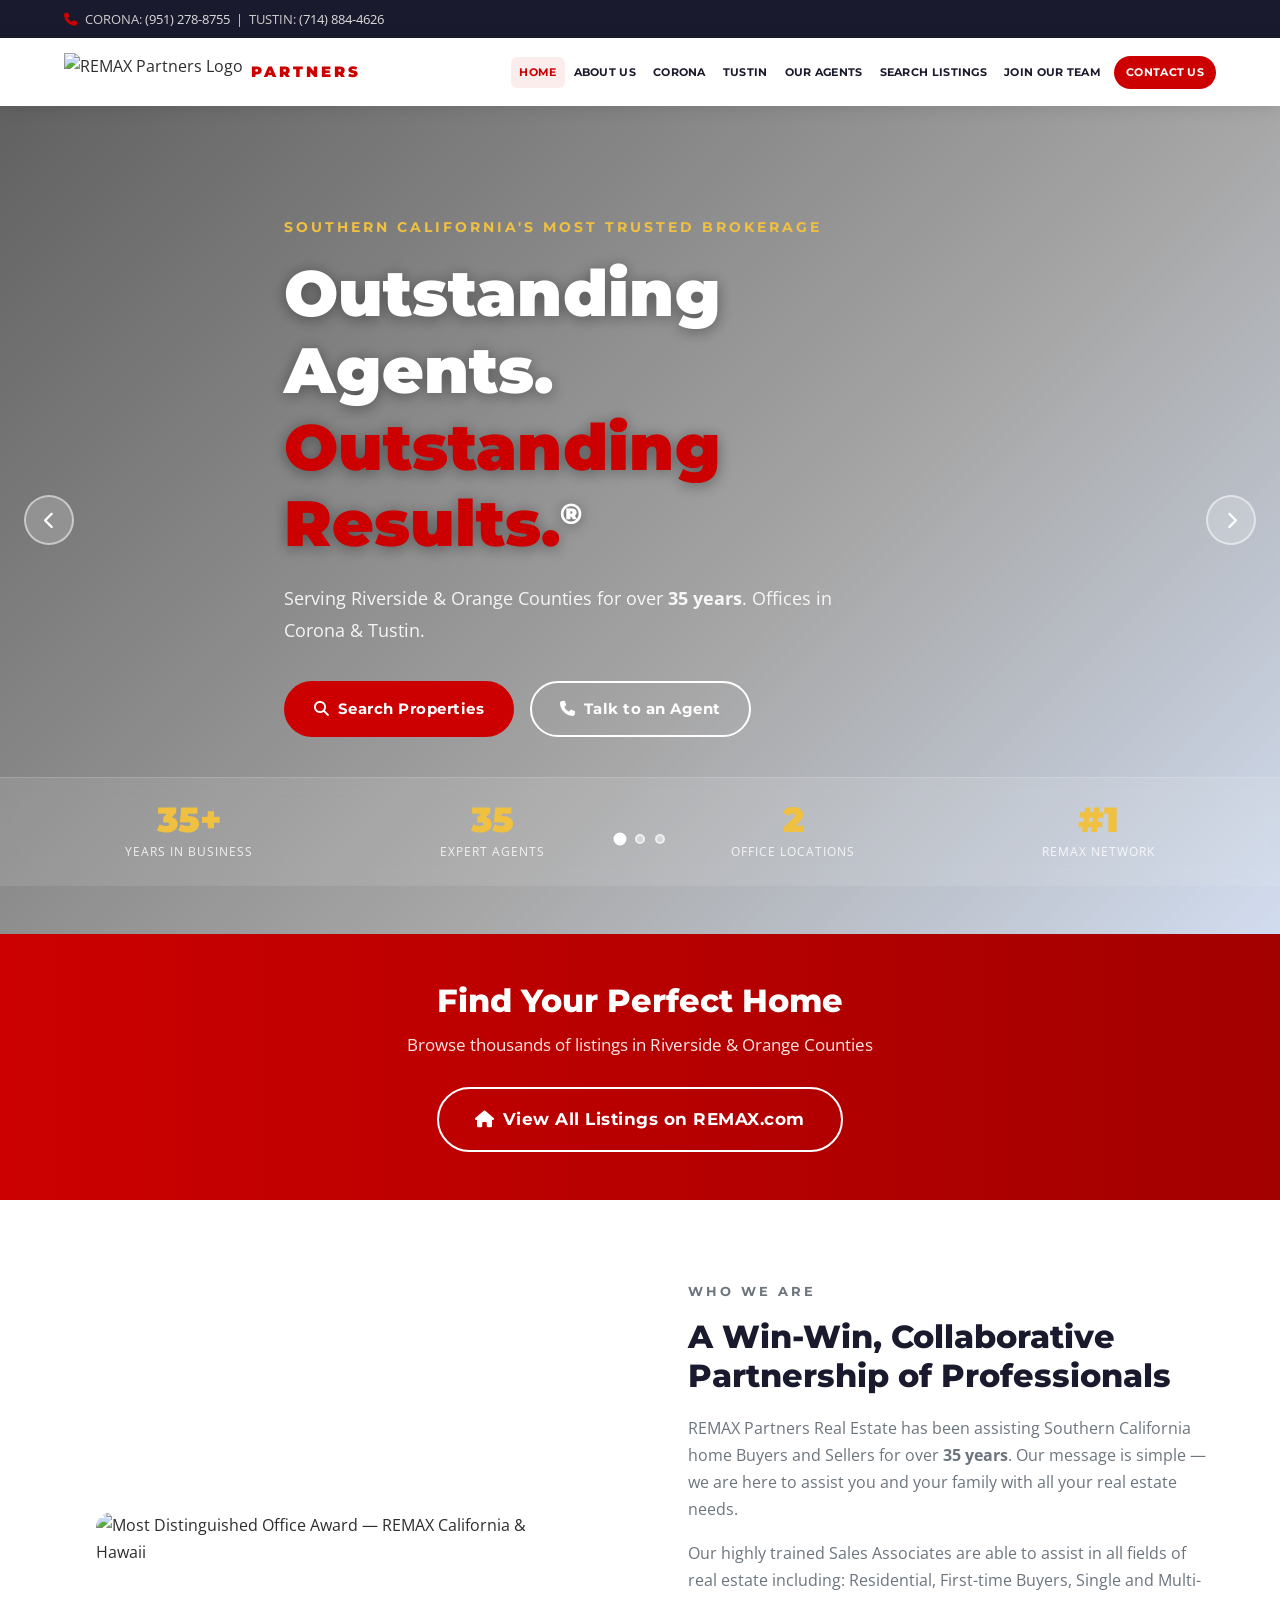
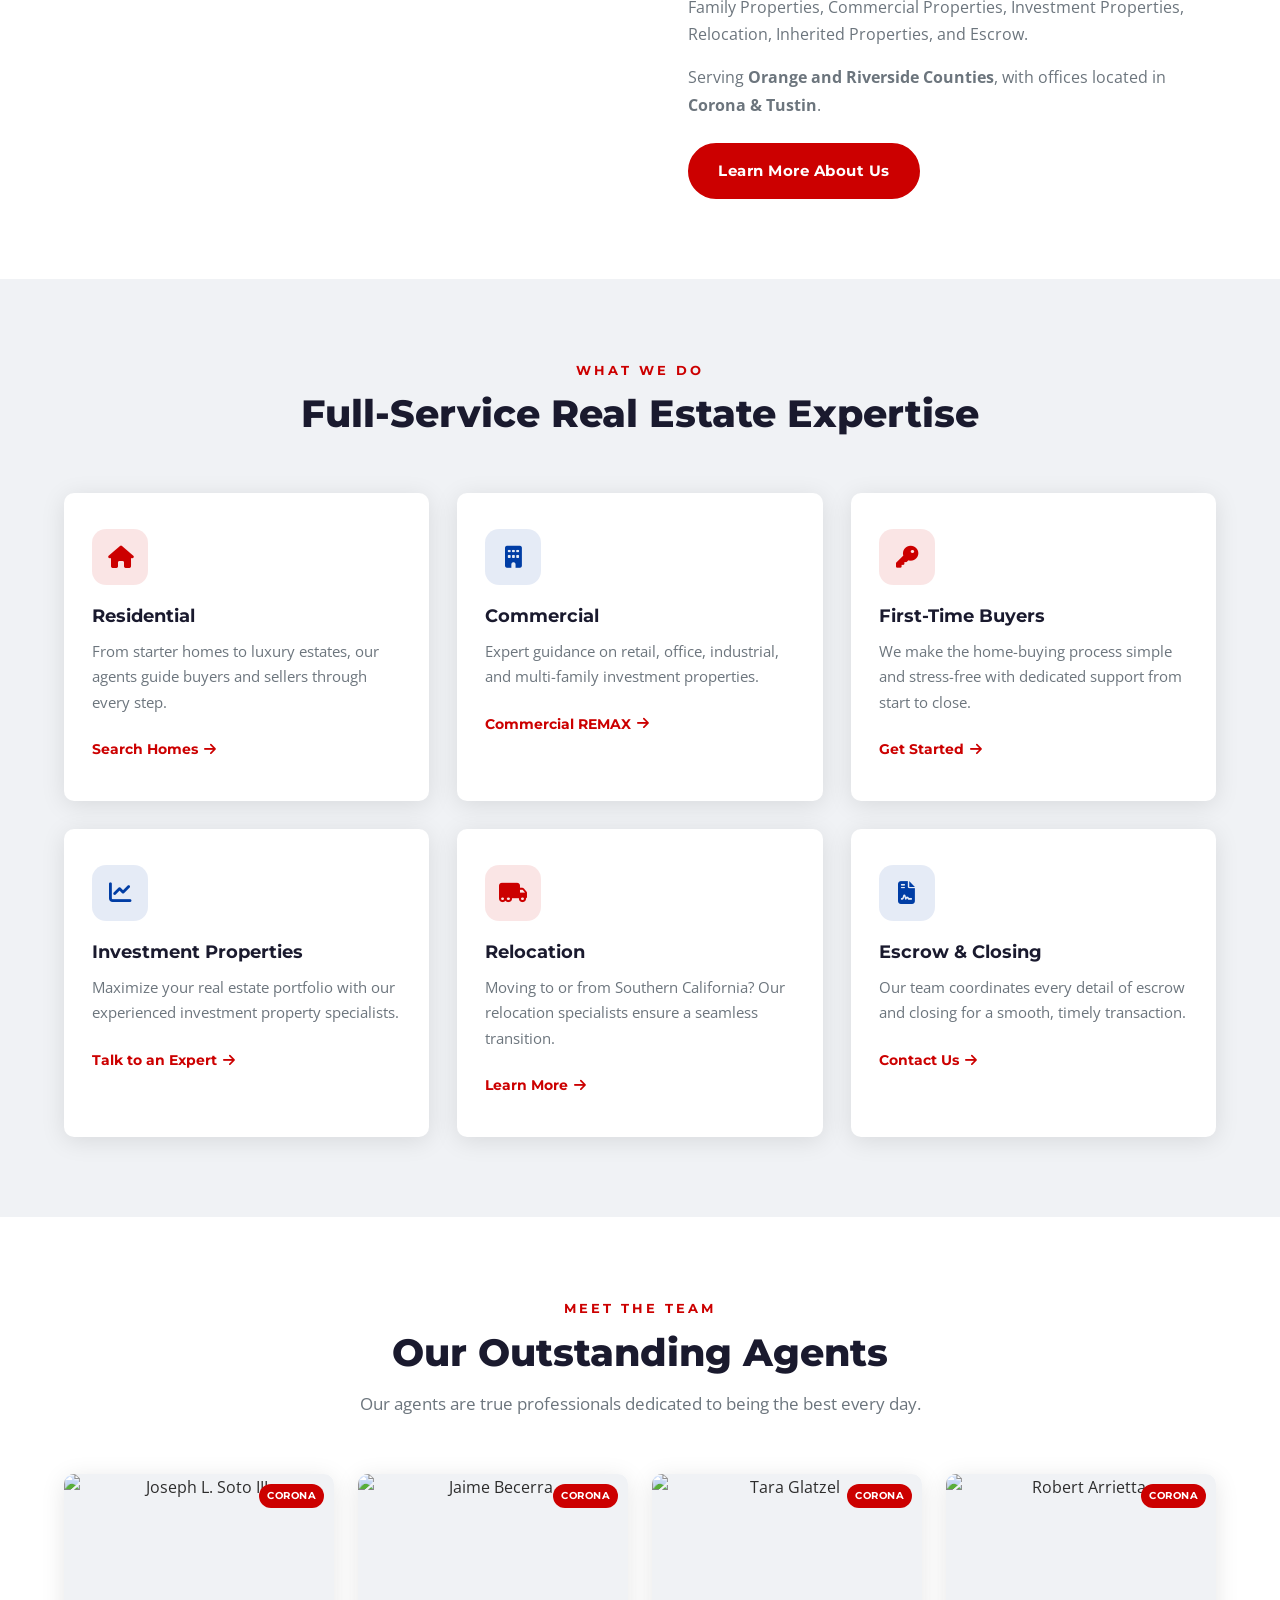
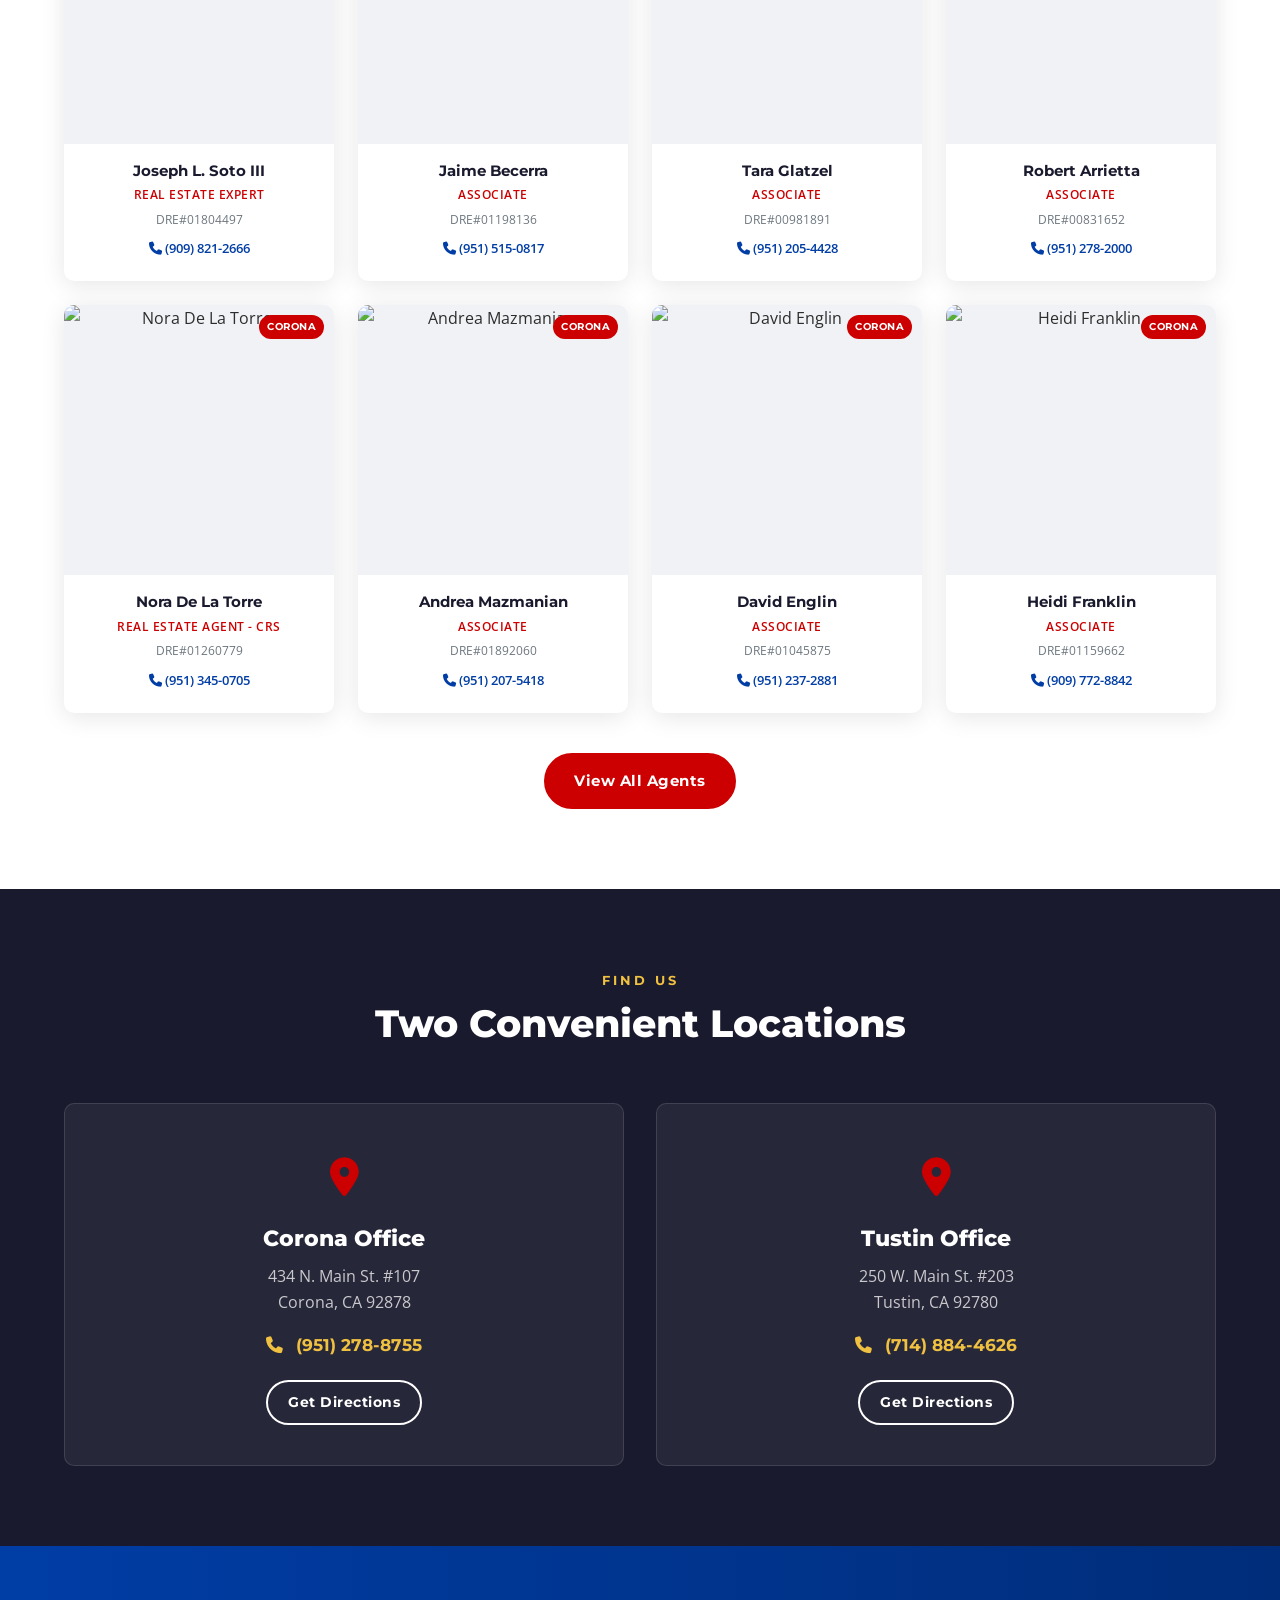
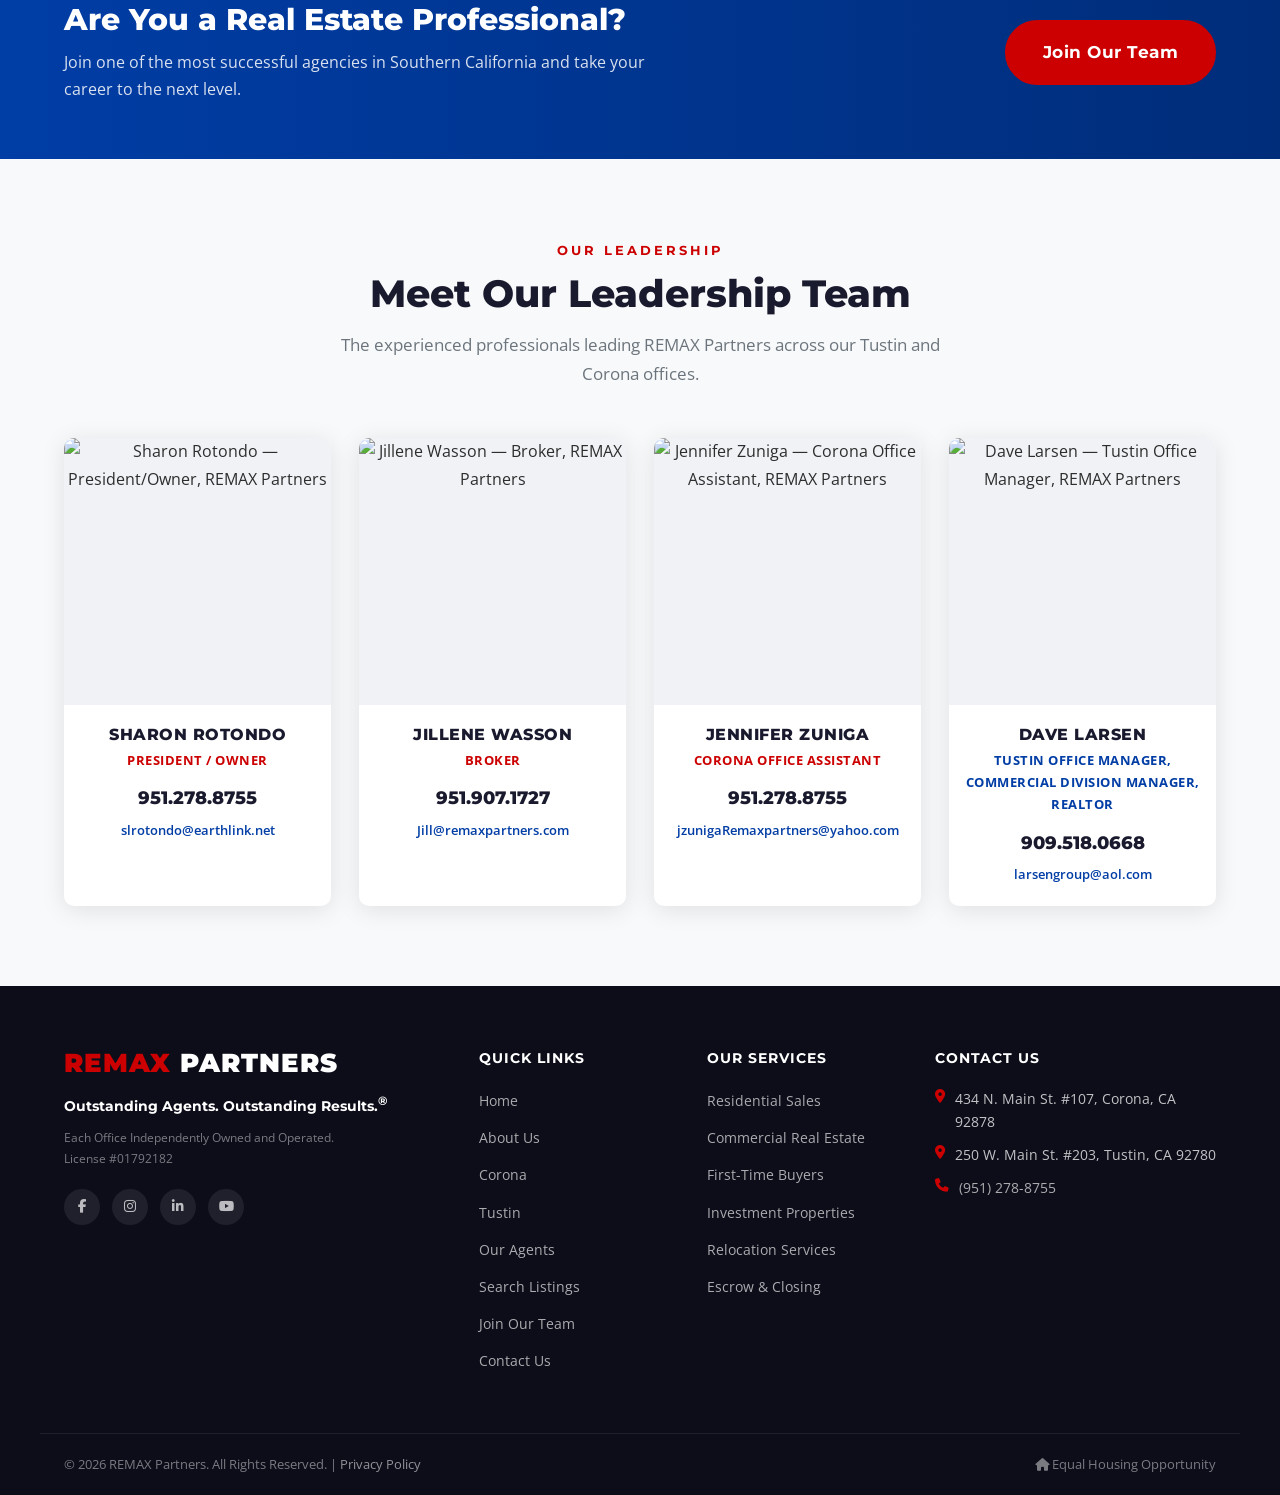
==== commit d9d105f7: "Update Dave Larsen title, fix tustin.html corruption, and update agent count" ====
--- a/index.html
+++ b/index.html
@@ -11,14 +11,14 @@
   <!-- Open Graph -->
   <meta property="og:type" content="website" />
   <meta property="og:title" content="REMAX Partners | Tustin & Corona, CA Real Estate Agents" />
-  <meta property="og:description" content="Top-rated real estate agents serving Tustin, Corona, and all of Orange County & Inland Empire. Search homes for sale, get a free home valuation." />
+  <meta property="og:description" content="35 experienced real estate professionals serving Orange County and Riverside County from REMAX Partners offices in Tustin and Corona, CA." />
   <meta property="og:url" content="https://www.remaxpartners.com/" />
   <meta property="og:site_name" content="REMAX Partners" />
   <meta property="og:image" content="https://files.manuscdn.com/user_upload_by_module/session_file/310519663764764758/erXUjFsIWqmooNMz.png" />
   <!-- Twitter Card -->
   <meta name="twitter:card" content="summary_large_image" />
   <meta name="twitter:title" content="REMAX Partners | Tustin & Corona, CA Real Estate Agents" />
-  <meta name="twitter:description" content="Top-rated real estate agents serving Tustin, Corona, and all of Orange County & Inland Empire. Search homes for sale, get a free home valuation." />
+  <meta name="twitter:description" content="35 experienced real estate professionals serving Orange County and Riverside County from REMAX Partners offices in Tustin and Corona, CA." />
   <meta name="description" content="REMAX Partners – Southern California's premier real estate brokerage serving Riverside and Orange Counties for over 35 years." />
   <link rel="preconnect" href="https://fonts.googleapis.com" />
   <link rel="preconnect" href="https://fonts.gstatic.com" crossorigin />
@@ -199,7 +199,7 @@
     <div class="hero-stats">
       <div class="container stats-row">
         <div class="stat"><span class="stat-num">35+</span><span class="stat-label">Years in Business</span></div>
-        <div class="stat"><span class="stat-num">36+</span><span class="stat-label">Expert Agents</span></div>
+        <div class="stat"><span class="stat-num">35</span><span class="stat-label">Expert Agents</span></div>
         <div class="stat"><span class="stat-num">2</span><span class="stat-label">Office Locations</span></div>
         <div class="stat"><span class="stat-num">#1</span><span class="stat-label">REMAX Network</span></div>
       </div>
@@ -357,7 +357,7 @@
           </div>
           <div style="padding:20px 16px">
             <h4 style="font-family:'Montserrat',sans-serif;font-size:1rem;font-weight:800;color:#1a1a2e;margin-bottom:4px;text-transform:uppercase;letter-spacing:.5px">Dave Larsen</h4>
-            <p style="font-size:.82rem;color:#003da5;font-weight:700;text-transform:uppercase;letter-spacing:.5px;margin-bottom:12px">Tustin Office Manager</p>
+            <p style="font-size:.82rem;color:#003da5;font-weight:700;text-transform:uppercase;letter-spacing:.5px;margin-bottom:12px">Tustin Office Manager, Commercial Division Manager, Realtor</p>
             <a href="tel:9095180668" style="display:block;font-family:'Montserrat',sans-serif;font-size:1.1rem;font-weight:800;color:#1a1a2e;margin-bottom:6px;text-decoration:none">909.518.0668</a>
             <a href="mailto:larsengroup@aol.com" style="display:block;font-size:.82rem;color:#003da5;font-weight:600;text-decoration:none">larsengroup@aol.com</a>
           </div>
